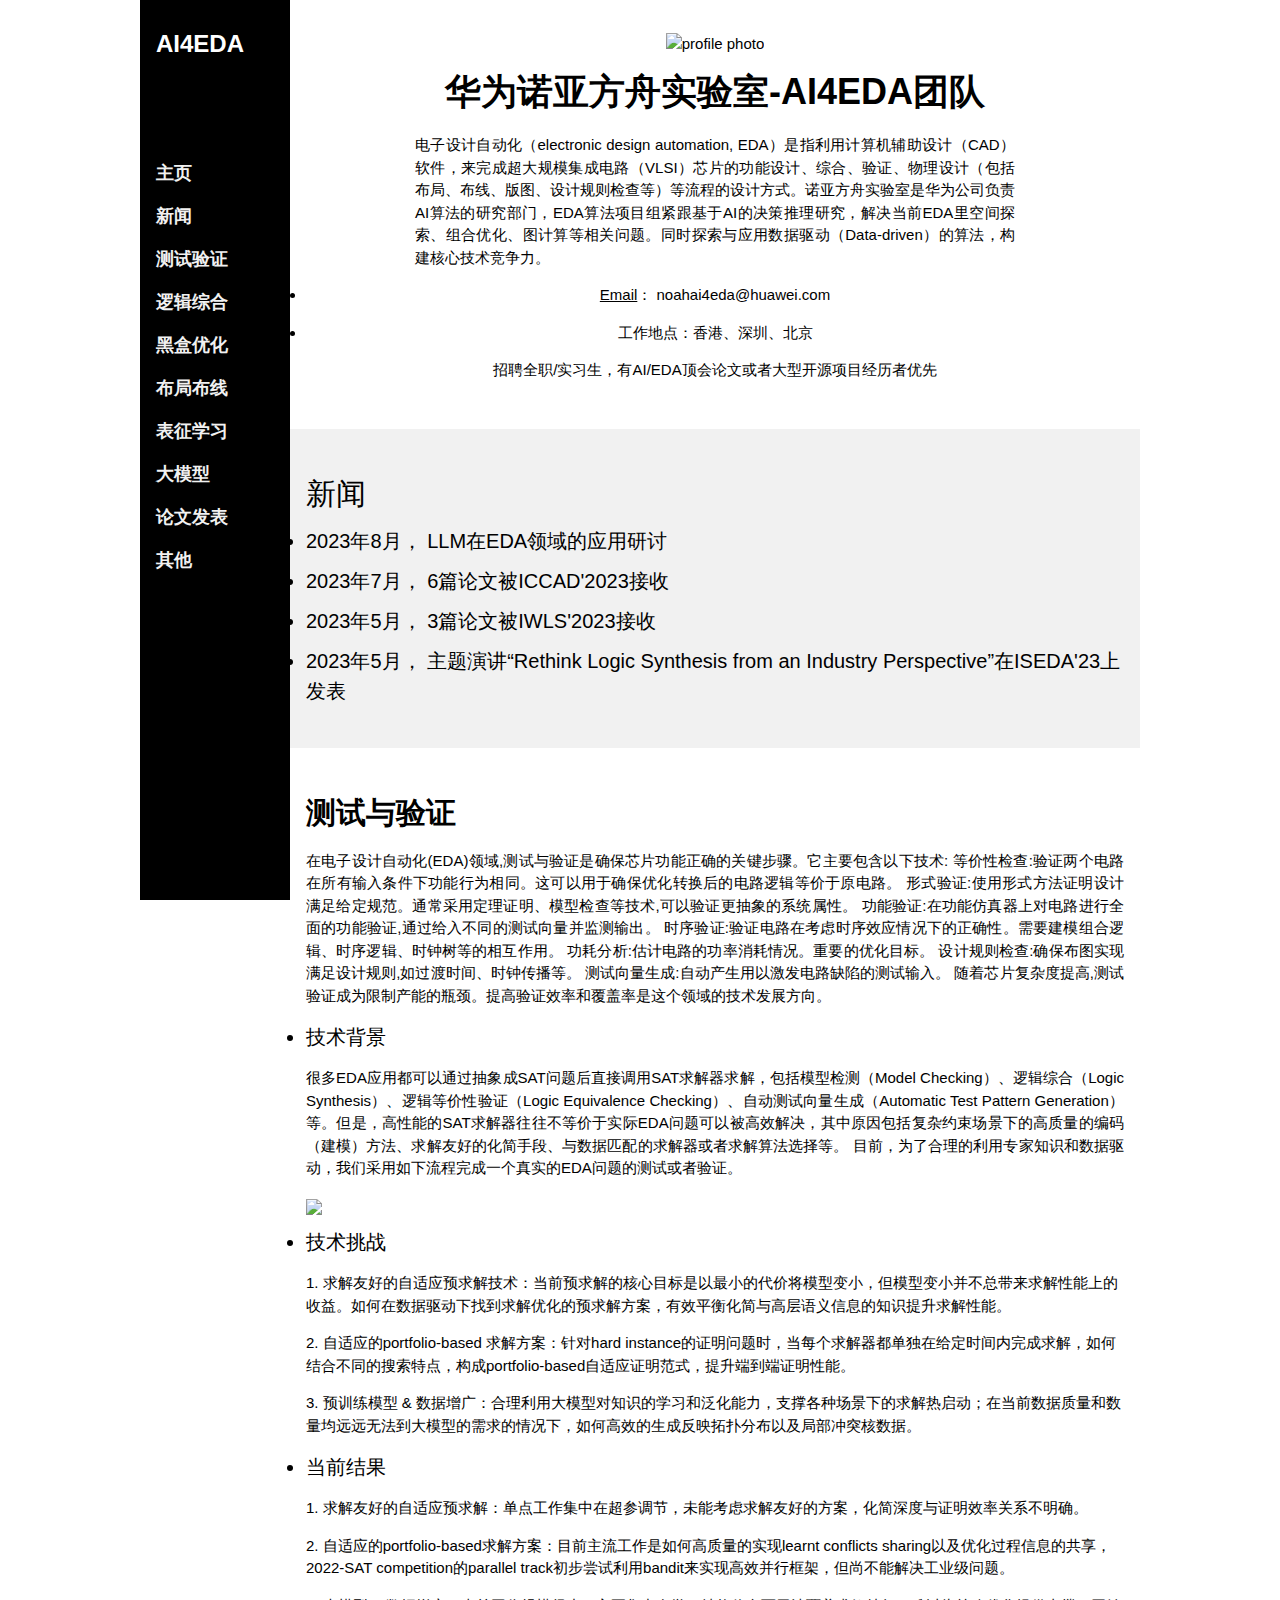
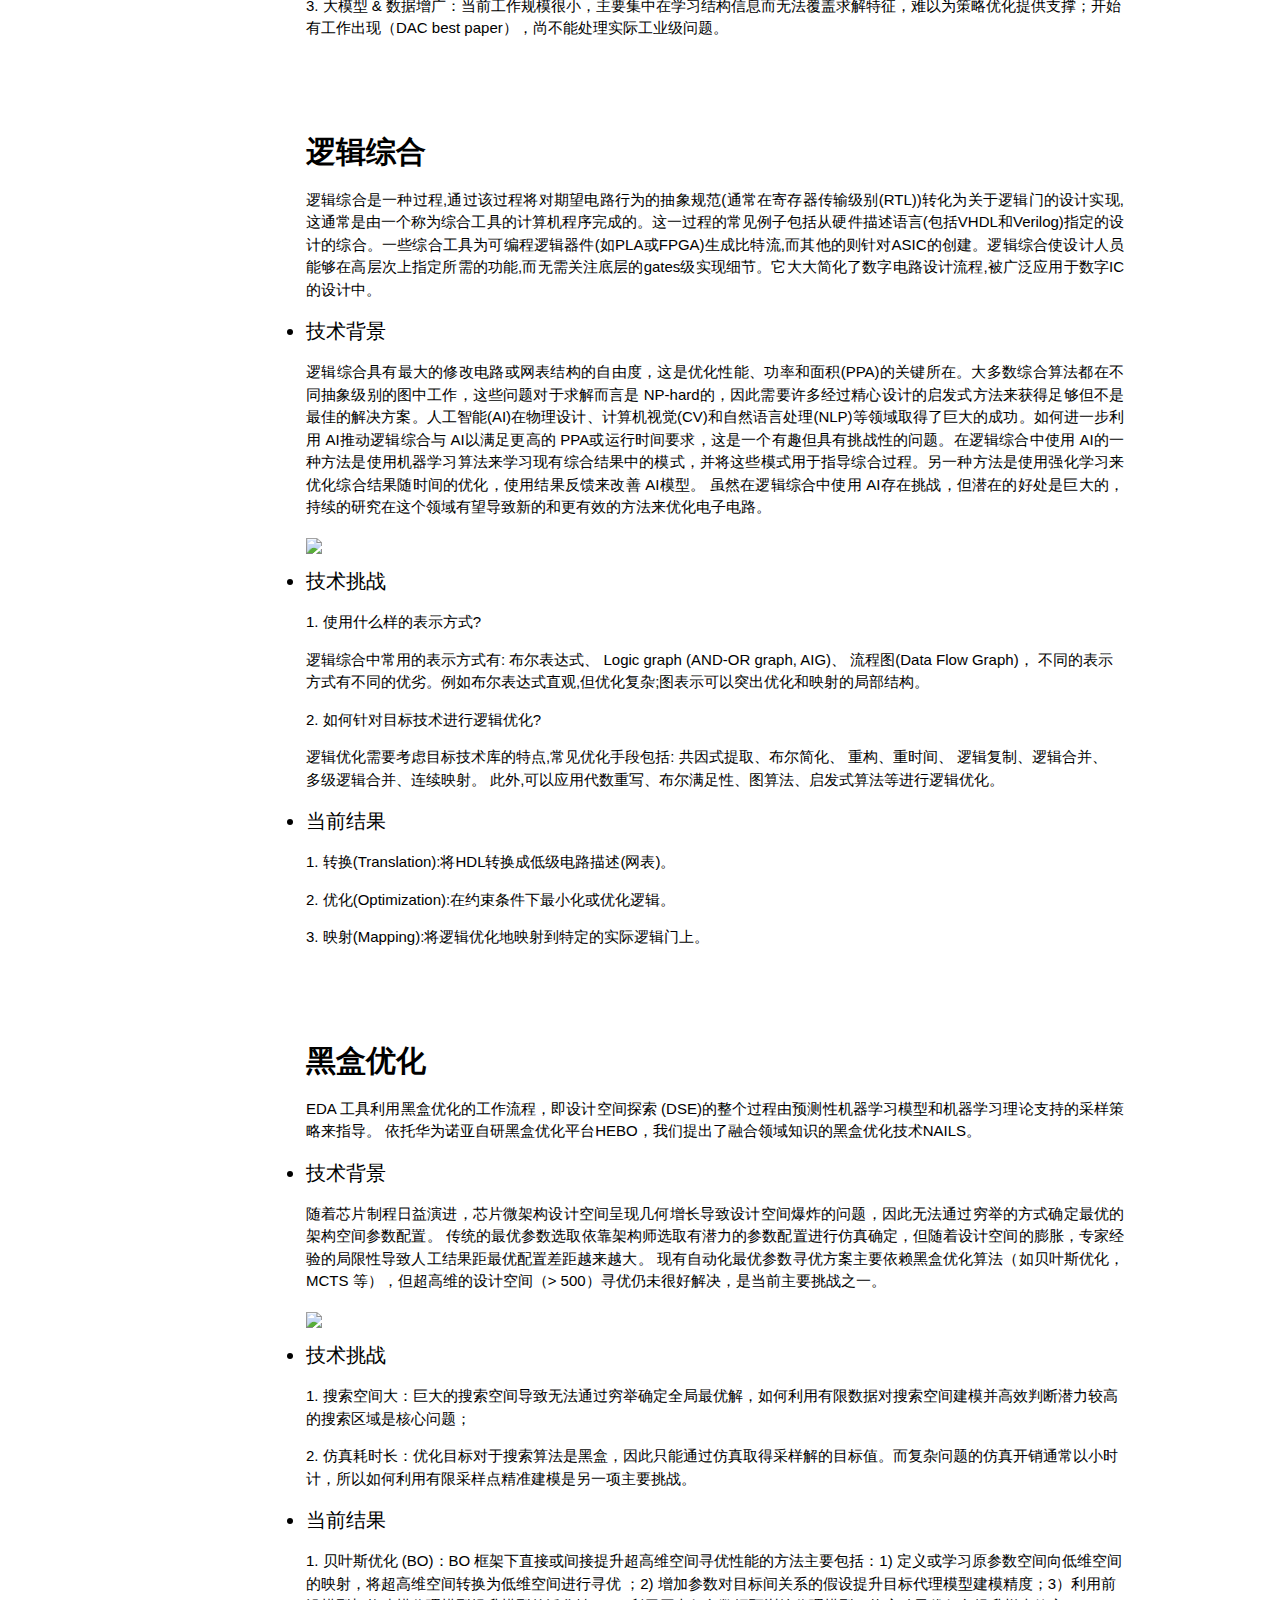
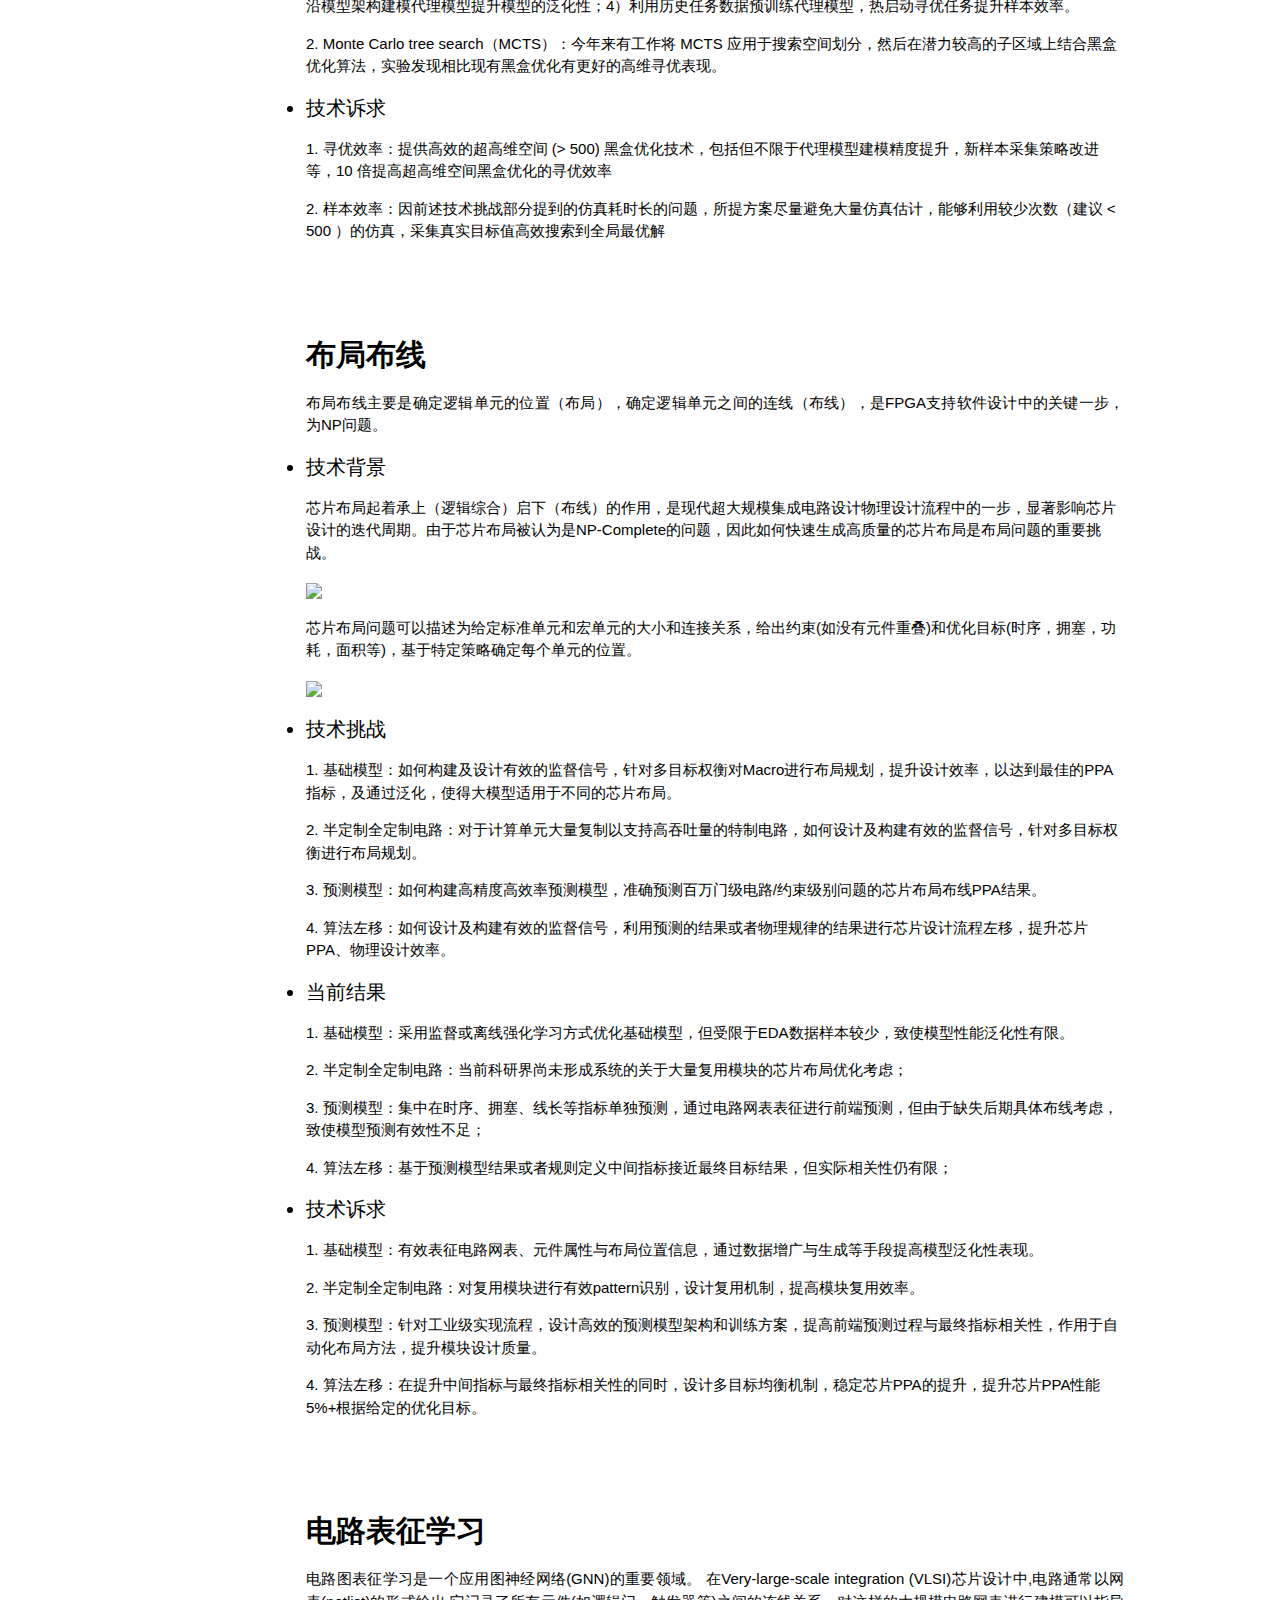
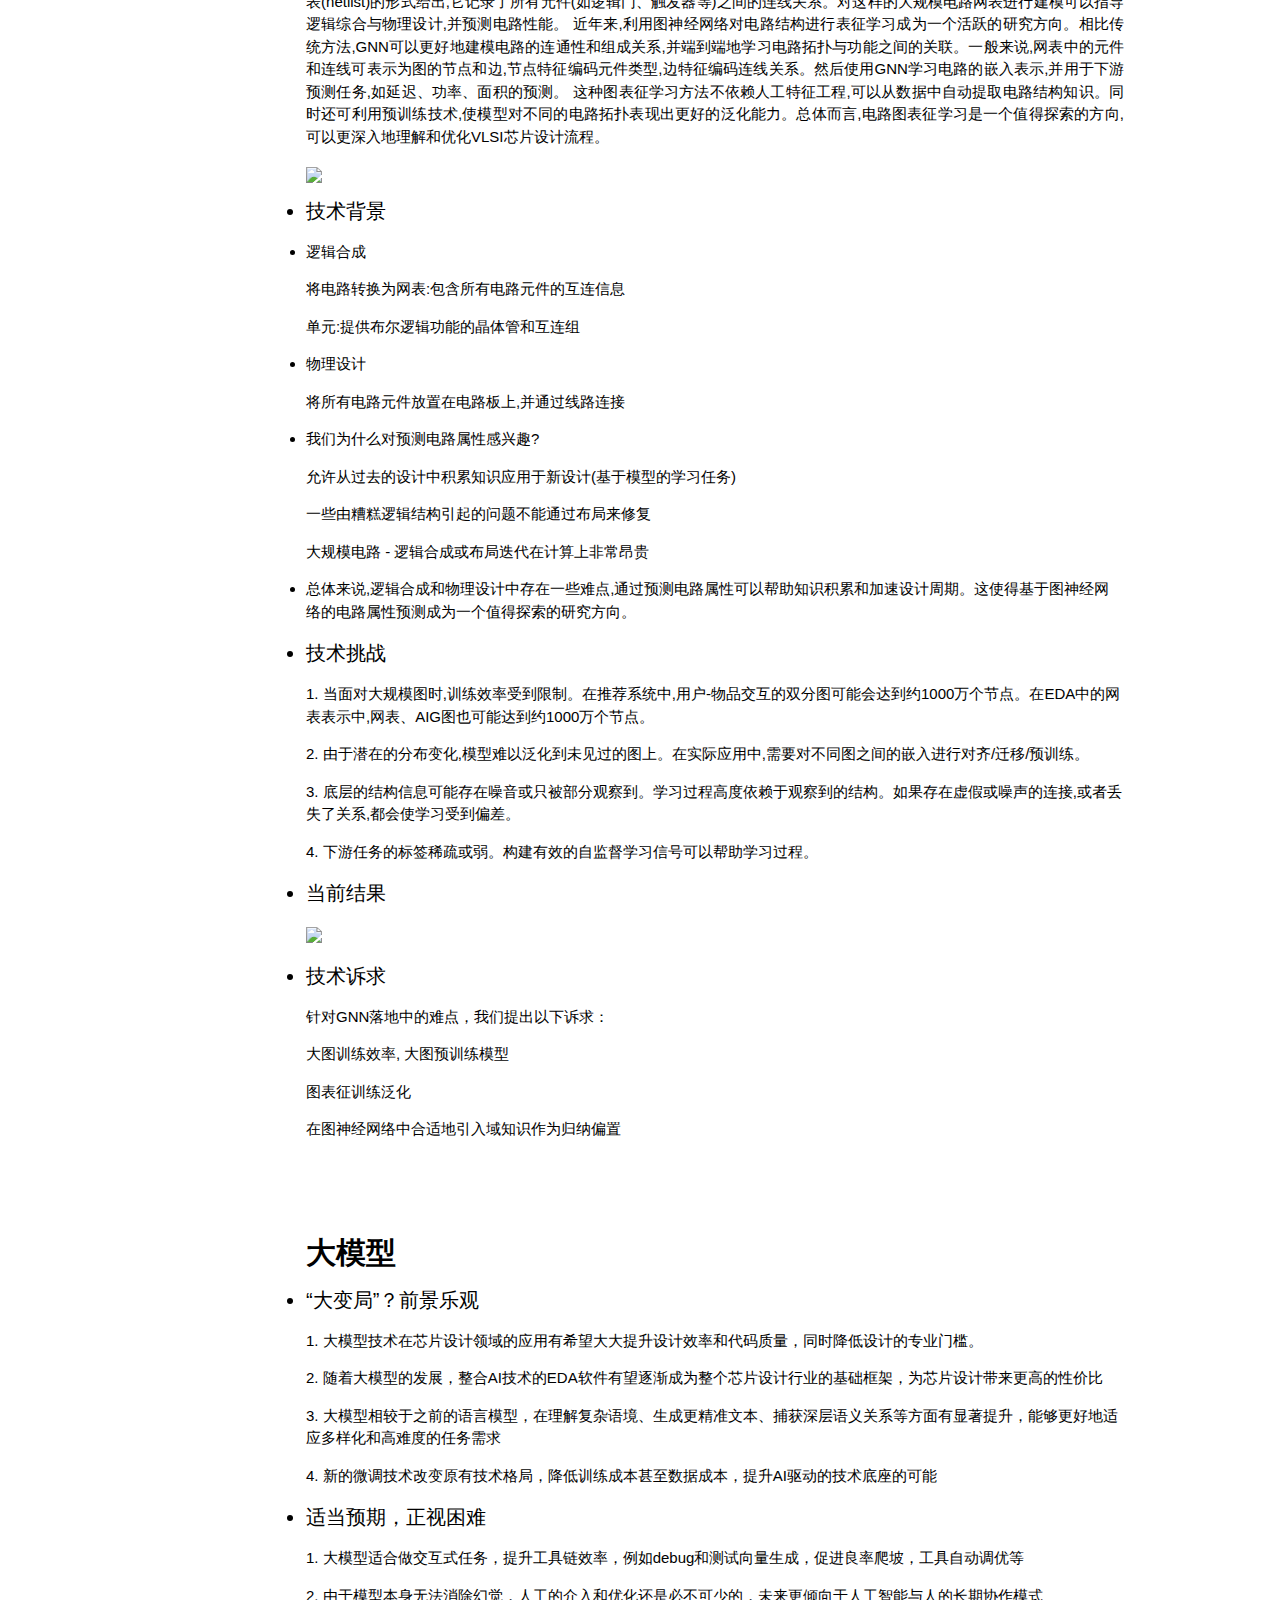
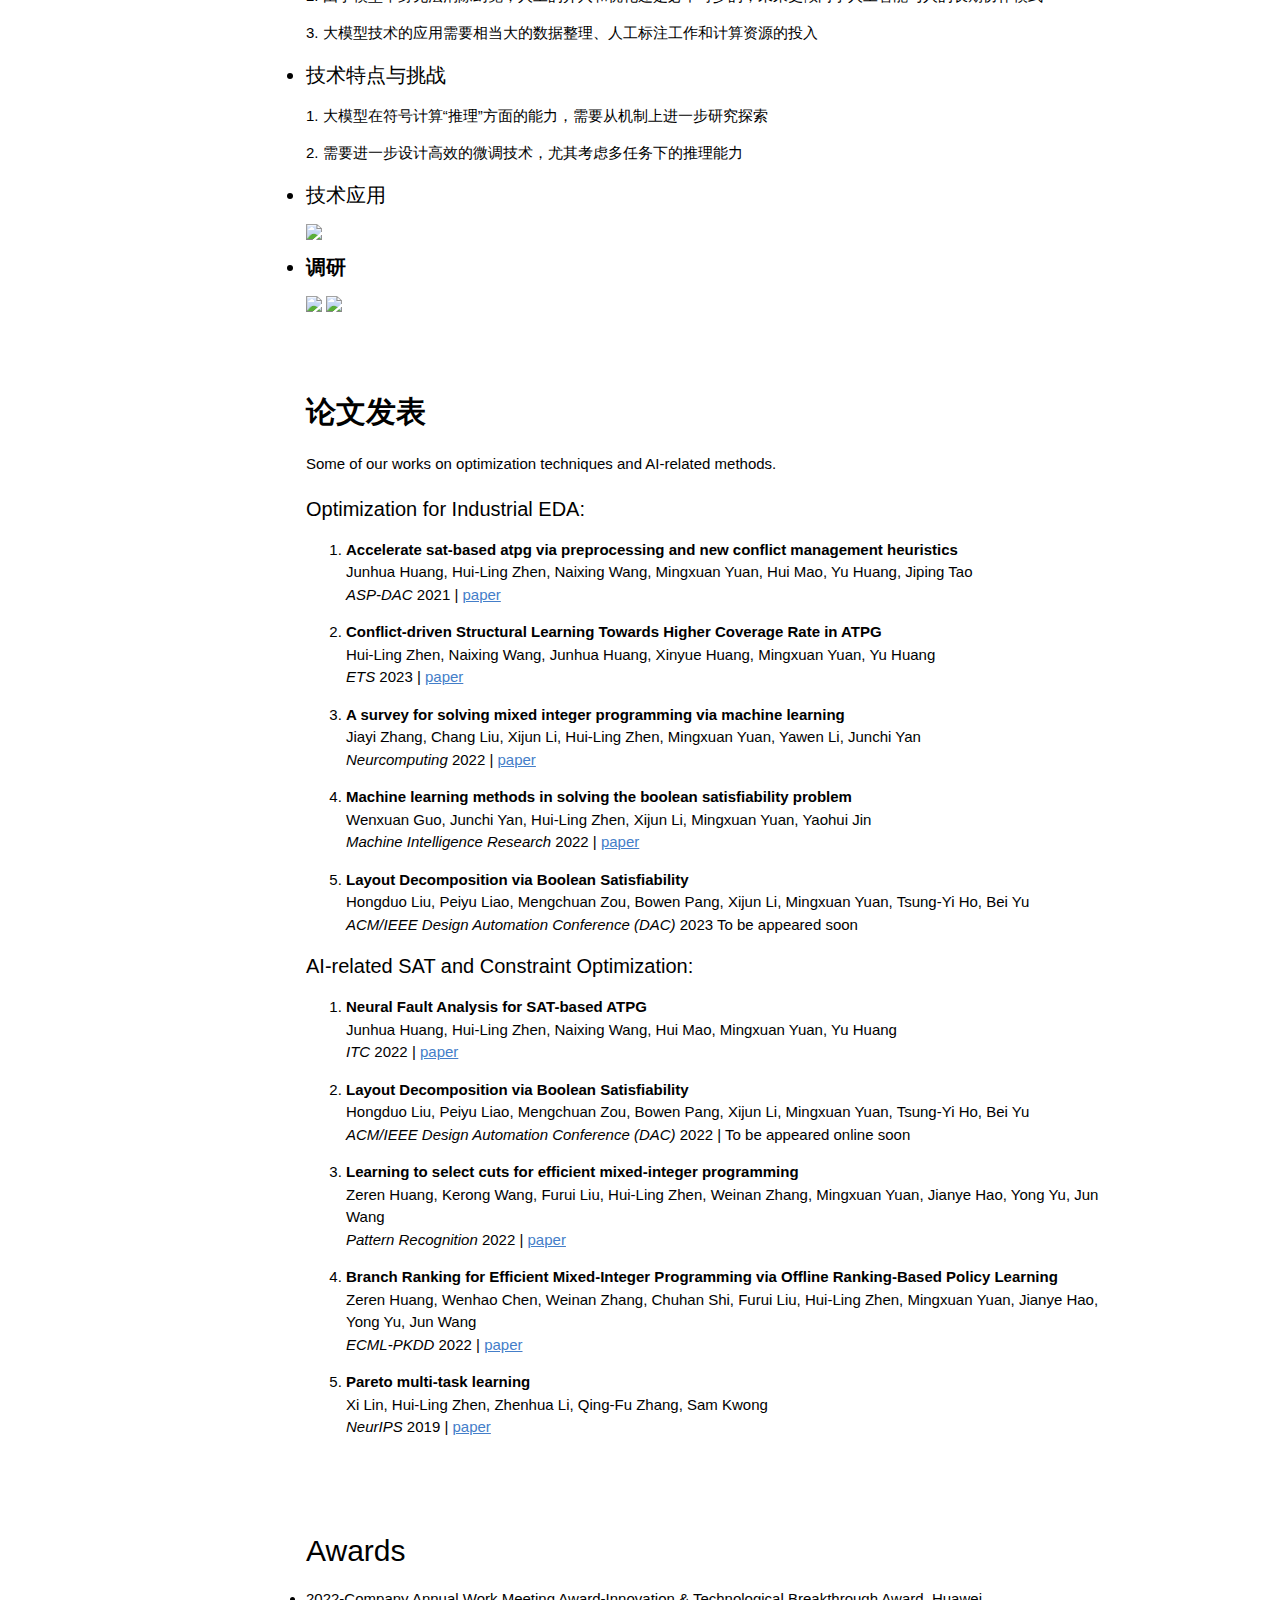
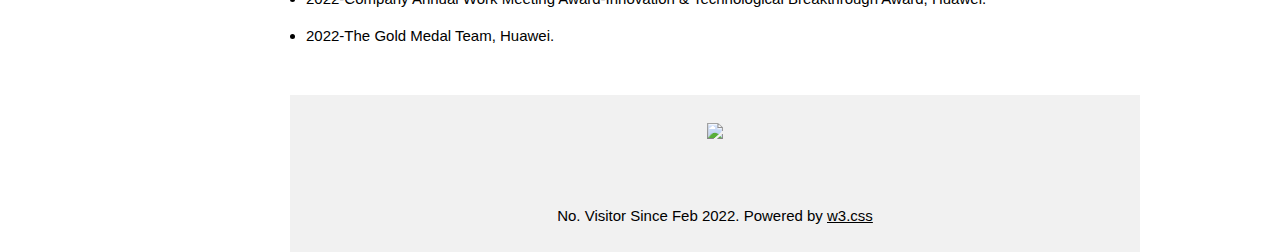
==== index.html @ 4913d15a "Add files via upload" ====
<!DOCTYPE html>
<html xmlns="http://www.w3.org/1999/xhtml" xml:lang="en">

<head>

  <title>AI4EDA</title>

  <meta charset="UTF-8">
  <meta name="viewport" content="width=device-width, initial-scale=1">
  <meta http-equiv="Content-Type" content="text/html; charset=UTF-8">
  <meta name="description" content="AI4Verification is a group in Huawei">
  <meta name="keywords" content="ai4verification">
  <meta name="author" content="Wenyi Xiao" />

  <link rel="stylesheet" href="w3.css">

  <style>
  .w3-sidebar a {font-family: "Roboto", sans-serif}
  body,h1,h2,h3,h4,h5,h6,.w3-wide {font-family: "Montserrat", sans-serif;}
  </style>

  <link rel="icon" type="image/png" href="images/icons.png">
  <!--
  <script src="jquery.min.js"></script>
  <script>
  $(document).ready(function(){
    // Add smooth scrolling to all links
    $("a").on('click', function(event) {
      // Make sure this.hash has a value before overriding default behavior
      if (this.hash !== "") {
        // Prevent default anchor click behavior
        event.preventDefault();
        // Store hash
        var hash = this.hash;
        // Using jQuery's animate() method to add smooth page scroll
        // The optional number (800) specifies the number of milliseconds it takes to scroll to the specified area
        $('html, body').animate({
          scrollTop: $(hash).offset().top
        }, 800, function(){
          // Add hash (#) to URL when done scrolling (default click behavior)
          window.location.hash = hash;
        });
      } // End if
    });
  });
  </script>
  //-->

</head>


<body class="w3-content" style="max-width:1000px">

<!-- Sidebar/menu -->
<nav class="w3-sidebar w3-bar-block w3-black w3-collapse w3-top w3-right" style="z-index:3;width:150px" id="mySidebar">
  <div class="w3-container w3-display-container w3-padding-16">
    <h3><b>AI4EDA</b></h3>
  </div>
  <div class="w3-padding-64 w3-text-light-grey w3-large" style="font-weight:bold">
    <a href="#home" class="w3-bar-item w3-button">主页</a>
    <a href="#news" class="w3-bar-item w3-button">新闻</a>
    <a href="#TV" class="w3-bar-item w3-button">测试验证</a>
    <a href="#LS" class="w3-bar-item w3-button">逻辑综合</a>
    <a href="#BBO" class="w3-bar-item w3-button">黑盒优化</a>
    <a href="#PR" class="w3-bar-item w3-button">布局布线</a>
    <a href="#General" class="w3-bar-item w3-button">表征学习</a>
	<a href="#llm" class="w3-bar-item w3-button">大模型</a>
    <a href="#publication" class="w3-bar-item w3-button">论文发表</a>
	<a href="#picture" class="w3-bar-item w3-button">其他</a>
  </div>
</nav>

<!-- Top menu on small screens -->
<header class="w3-bar w3-top w3-hide-large w3-black w3-xlarge">
  <div class="w3-bar-item w3-padding-24">AI4EDA Group</div>
  <a href="javascript:void(0)" class="w3-bar-item w3-button w3-padding-24 w3-right"  style="font-stretch: extra-expanded;" onclick="w3_open()"><b>≡</b></a>
  <!-- </div> -->
</header>

<!-- Overlay effect when opening sidebar on small screens -->
<div class="w3-overlay w3-hide-large" onclick="w3_close()" style="cursor:pointer" title="close side menu" id="myOverlay"></div>

<!-- !PAGE CONTENT! -->
<div class="w3-main" style="margin-left:150px">

  <!-- Push down content on small screens -->
  <div class="w3-hide-large" style="margin-top:83px"></div>

<!-- The Home Section -->
    <div class="w3-container w3-center w3-padding-32" id="home">
      <img style="width: 100%;max-width: 520px" alt="profile photo" src="images/logo_picture.jpeg">
      <h1><strong>华为诺亚方舟实验室-AI4EDA团队</strong></h1>
	  
        <p class="w3-justify" style="width:100%;border:0px;border-spacing:0px;border-collapse:separate;margin-right:auto;margin-left:auto;max-width:600px">
          电子设计自动化（electronic design automation, EDA）是指利用计算机辅助设计（CAD）软件，来完成超大规模集成电路（VLSI）芯片的功能设计、综合、验证、物理设计（包括布局、布线、版图、设计规则检查等）等流程的设计方式。诺亚方舟实验室是华为公司负责AI算法的研究部门，EDA算法项目组紧跟基于AI的决策推理研究，解决当前EDA里空间探索、组合优化、图计算等相关问题。同时探索与应用数据驱动（Data-driven）的算法，构建核心技术竞争力。
        </p>
	    
		<p class="w3-justify" style="width:100%;border:0px;border-spacing:0px;border-collapse:separate;margin-right:auto;margin-left:auto;max-width:600px">      
        </p>
        
		<p class="w3-center">
		
         <P><li> <a href="mailto:noahai4eda@huawei.com">Email</a>： noahai4eda@huawei.com</li></p>
		 <P><li>工作地点：香港、深圳、北京</li></p>
		 招聘全职/实习生，有AI/EDA顶会论文或者大型开源项目经历者优先
        </p>
        </tbody></table>
  </div>


<!-- The News Section -->
  <div class="w3-container w3-light-grey w3-padding-32" id="news">
   <h2>新闻</h2>
   
   	<h4><li>2023年8月， LLM在EDA领域的应用研讨</li></h4>
	<h4><li>2023年7月， 6篇论文被ICCAD'2023接收</li></h4>
	<h4><li>2023年5月， 3篇论文被IWLS'2023接收</li></h4>
	<h4><li>2023年5月， 主题演讲“Rethink Logic Synthesis from an Industry Perspective”在ISEDA'23上发表</li></h4>
  </div>

<!-- </div> -->


<!-- The Test&Verification Section -->
  <div class="w3-container w3-padding-32" id="TV">
    <h2><strong>测试与验证</strong></h2>
    <p class="w3-justify">
	在电子设计自动化(EDA)领域,测试与验证是确保芯片功能正确的关键步骤。它主要包含以下技术: 等价性检查:验证两个电路在所有输入条件下功能行为相同。这可以用于确保优化转换后的电路逻辑等价于原电路。
	形式验证:使用形式方法证明设计满足给定规范。通常采用定理证明、模型检查等技术,可以验证更抽象的系统属性。
	功能验证:在功能仿真器上对电路进行全面的功能验证,通过给入不同的测试向量并监测输出。
	时序验证:验证电路在考虑时序效应情况下的正确性。需要建模组合逻辑、时序逻辑、时钟树等的相互作用。
	功耗分析:估计电路的功率消耗情况。重要的优化目标。
	设计规则检查:确保布图实现满足设计规则,如过渡时间、时钟传播等。
	测试向量生成:自动产生用以激发电路缺陷的测试输入。
	随着芯片复杂度提高,测试验证成为限制产能的瓶颈。提高验证效率和覆盖率是这个领域的技术发展方向。
    </p>

    <h4><li>技术背景</li></h4>
    <p class="w3-justify">
      很多EDA应用都可以通过抽象成SAT问题后直接调用SAT求解器求解，包括模型检测（Model Checking）、逻辑综合（Logic Synthesis）、逻辑等价性验证（Logic Equivalence Checking）、自动测试向量生成（Automatic Test Pattern Generation）等。但是，高性能的SAT求解器往往不等价于实际EDA问题可以被高效解决，其中原因包括复杂约束场景下的高质量的编码（建模）方法、求解友好的化简手段、与数据匹配的求解器或者求解算法选择等。
	  
	  目前，为了合理的利用专家知识和数据驱动，我们采用如下流程完成一个真实的EDA问题的测试或者验证。
    </p>
	<img style="width:96%;" src="images/tv_problem.png">
    
    <h4><li>技术挑战</li></h4>
    <p class="w3-justify">
    <p>1. 求解友好的自适应预求解技术：当前预求解的核心目标是以最小的代价将模型变小，但模型变小并不总带来求解性能上的收益。如何在数据驱动下找到求解优化的预求解方案，有效平衡化简与高层语义信息的知识提升求解性能。</p>
	<p>2. 自适应的portfolio-based 求解方案：针对hard instance的证明问题时，当每个求解器都单独在给定时间内完成求解，如何结合不同的搜索特点，构成portfolio-based自适应证明范式，提升端到端证明性能。</p>
	<p>3. 预训练模型 & 数据增广：合理利用大模型对知识的学习和泛化能力，支撑各种场景下的求解热启动；在当前数据质量和数量均远远无法到大模型的需求的情况下，如何高效的生成反映拓扑分布以及局部冲突核数据。</p>
    </p>

      
    <h4><li>当前结果</li></h4>
    <p class="w3-justify">
    <p>1. 求解友好的自适应预求解：单点工作集中在超参调节，未能考虑求解友好的方案，化简深度与证明效率关系不明确。</p>
	<p>2. 自适应的portfolio-based求解方案：目前主流工作是如何高质量的实现learnt conflicts sharing以及优化过程信息的共享，2022-SAT competition的parallel track初步尝试利用bandit来实现高效并行框架，但尚不能解决工业级问题。</p>
	<p>3. 大模型 & 数据增广：当前工作规模很小，主要集中在学习结构信息而无法覆盖求解特征，难以为策略优化提供支撑；开始有工作出现（DAC best paper），尚不能处理实际工业级问题。</p>
	</p>
  </div>	
<!-- </div> -->
	
	
<!-- The Logic Systhesis Section -->    
  <div class="w3-container w3-padding-32" id="LS">
	<h2><strong>逻辑综合</strong></h2>
    <p class="w3-justify">	逻辑综合是一种过程,通过该过程将对期望电路行为的抽象规范(通常在寄存器传输级别(RTL))转化为关于逻辑门的设计实现,这通常是由一个称为综合工具的计算机程序完成的。这一过程的常见例子包括从硬件描述语言(包括VHDL和Verilog)指定的设计的综合。一些综合工具为可编程逻辑器件(如PLA或FPGA)生成比特流,而其他的则针对ASIC的创建。逻辑综合使设计人员能够在高层次上指定所需的功能,而无需关注底层的gates级实现细节。它大大简化了数字电路设计流程,被广泛应用于数字IC的设计中。
    </p>

    <h4><li>技术背景</li></h4>
    <p class="w3-justify">
      逻辑综合具有最大的修改电路或网表结构的自由度，这是优化性能、功率和面积(PPA)的关键所在。大多数综合算法都在不同抽象级别的图中工作，这些问题对于求解而言是 NP-hard的，因此需要许多经过精心设计的启发式方法来获得足够但不是最佳的解决方案。人工智能(AI)在物理设计、计算机视觉(CV)和自然语言处理(NLP)等领域取得了巨大的成功。如何进一步利用 AI推动逻辑综合与 AI以满足更高的 PPA或运行时间要求，这是一个有趣但具有挑战性的问题。在逻辑综合中使用 AI的一种方法是使用机器学习算法来学习现有综合结果中的模式，并将这些模式用于指导综合过程。另一种方法是使用强化学习来优化综合结果随时间的优化，使用结果反馈来改善 AI模型。 虽然在逻辑综合中使用 AI存在挑战，但潜在的好处是巨大的，持续的研究在这个领域有望导致新的和更有效的方法来优化电子电路。
    </p>
	<img style="width:96%;" src="images/ls_problem.png">
    
    <h4><li>技术挑战</li></h4>
    <p class="w3-justify">
	<p>1. 使用什么样的表示方式?
	<p>逻辑综合中常用的表示方式有:
	布尔表达式、
	Logic graph (AND-OR graph, AIG)、
	流程图(Data Flow Graph)，
	不同的表示方式有不同的优劣。例如布尔表达式直观,但优化复杂;图表示可以突出优化和映射的局部结构。
	</p>
	</p>
	<p>
	2. 如何针对目标技术进行逻辑优化?
	<p>逻辑优化需要考虑目标技术库的特点,常见优化手段包括:
	共因式提取、布尔简化、
	重构、重时间、
	逻辑复制、逻辑合并、
	多级逻辑合并、连续映射。
	此外,可以应用代数重写、布尔满足性、图算法、启发式算法等进行逻辑优化。
	</p>
	</p>
    </p>

      
    <h4><li>当前结果</li></h4>
    <p class="w3-justify">
	<p>1. 转换(Translation):将HDL转换成低级电路描述(网表)。</p>
	<p>2. 优化(Optimization):在约束条件下最小化或优化逻辑。</p>
	<p>3. 映射(Mapping):将逻辑优化地映射到特定的实际逻辑门上。</p>
	</p>
  </div>
<!-- </div> -->

	
<!-- The BlackBox Optimization Section -->
  <div class="w3-container w3-padding-32" id="BBO">
 	<h2><strong>黑盒优化</strong></h2>
    <p class="w3-justify">	
	EDA 工具利用黑盒优化的工作流程，即设计空间探索 (DSE)的整个过程由预测性机器学习模型和机器学习理论支持的采样策略来指导。 依托华为诺亚自研黑盒优化平台HEBO，我们提出了融合领域知识的黑盒优化技术NAILS。
    </p>

    <h4><li>技术背景</li></h4>
    <p class="w3-justify">
      随着芯片制程日益演进，芯片微架构设计空间呈现几何增长导致设计空间爆炸的问题，因此无法通过穷举的方式确定最优的架构空间参数配置。 传统的最优参数选取依靠架构师选取有潜力的参数配置进行仿真确定，但随着设计空间的膨胀，专家经验的局限性导致人工结果距最优配置差距越来越大。 现有自动化最优参数寻优方案主要依赖黑盒优化算法（如贝叶斯优化，MCTS 等），但超高维的设计空间（> 500）寻优仍未很好解决，是当前主要挑战之一。

    </p>
	<img style="width:90%;" src="images/bbo_problem.png">
    
    <h4><li>技术挑战</li></h4>
    <p class="w3-justify">
	<p>1. 搜索空间大：巨大的搜索空间导致无法通过穷举确定全局最优解，如何利用有限数据对搜索空间建模并高效判断潜力较高的搜索区域是核心问题；</p>
	<p>2. 仿真耗时长：优化目标对于搜索算法是黑盒，因此只能通过仿真取得采样解的目标值。而复杂问题的仿真开销通常以小时计，所以如何利用有限采样点精准建模是另一项主要挑战。</p>

    </p>

      
    <h4><li>当前结果</li></h4>
    <p class="w3-justify">
	<p>1. 贝叶斯优化 (BO)：BO 框架下直接或间接提升超高维空间寻优性能的方法主要包括：1) 定义或学习原参数空间向低维空间的映射，将超高维空间转换为低维空间进行寻优 ；2) 增加参数对目标间关系的假设提升目标代理模型建模精度；3）利用前沿模型架构建模代理模型提升模型的泛化性；4）利用历史任务数据预训练代理模型，热启动寻优任务提升样本效率。</p>
	<p>2. Monte Carlo tree search（MCTS）：今年来有工作将 MCTS 应用于搜索空间划分，然后在潜力较高的子区域上结合黑盒优化算法，实验发现相比现有黑盒优化有更好的高维寻优表现。</p>

	</p>
	
	<h4><li>技术诉求</li></h4>
    <p class="w3-justify">
	<p>1. 寻优效率：提供高效的超高维空间 (> 500) 黑盒优化技术，包括但不限于代理模型建模精度提升，新样本采集策略改进等，10 倍提高超高维空间黑盒优化的寻优效率</p>
	<p>2. 样本效率：因前述技术挑战部分提到的仿真耗时长的问题，所提方案尽量避免大量仿真估计，能够利用较少次数（建议 < 500 ）的仿真，采集真实目标值高效搜索到全局最优解</p>
	</p>
  </div>
  <!-- </div> -->


<!-- The Placement and Routing Section -->
  <div class="w3-container w3-padding-32" id="PR">
 	<h2><strong>布局布线</strong></h2>
    <p class="w3-justify">	
	布局布线主要是确定逻辑单元的位置（布局），确定逻辑单元之间的连线（布线），是FPGA支持软件设计中的关键一步，为NP问题。
    </p>

    <h4><li>技术背景</li></h4>
    <p class="w3-justify">
     <p> 芯片布局起着承上（逻辑综合）启下（布线）的作用，是现代超大规模集成电路设计物理设计流程中的一步，显著影响芯片设计的迭代周期。由于芯片布局被认为是NP-Complete的问题，因此如何快速生成高质量的芯片布局是布局问题的重要挑战。</p>
	<img style="width:70%;" src="images/pr1_problem.png">	  
	<p>芯片布局问题可以描述为给定标准单元和宏单元的大小和连接关系，给出约束(如没有元件重叠)和优化目标(时序，拥塞，功耗，面积等)，基于特定策略确定每个单元的位置。</p>
	<img style="width:96%;" src="images/pr2_problem.png">
    </p>
	
    
    <h4><li>技术挑战</li></h4>
    <p class="w3-justify">
	<p>1. 基础模型：如何构建及设计有效的监督信号，针对多目标权衡对Macro进行布局规划，提升设计效率，以达到最佳的PPA指标，及通过泛化，使得大模型适用于不同的芯片布局。</p>
	<p>2. 半定制全定制电路：对于计算单元大量复制以支持高吞吐量的特制电路，如何设计及构建有效的监督信号，针对多目标权衡进行布局规划。</p>
	<p>3. 预测模型：如何构建高精度高效率预测模型，准确预测百万门级电路/约束级别问题的芯片布局布线PPA结果。</p>
	<p>4. 算法左移：如何设计及构建有效的监督信号，利用预测的结果或者物理规律的结果进行芯片设计流程左移，提升芯片PPA、物理设计效率。</p>
    </p>

      
    <h4><li>当前结果</li></h4>
    <p class="w3-justify">
	<p>1. 基础模型：采用监督或离线强化学习方式优化基础模型，但受限于EDA数据样本较少，致使模型性能泛化性有限。</p>
	<p>2. 半定制全定制电路：当前科研界尚未形成系统的关于大量复用模块的芯片布局优化考虑；</p>
	<p>3. 预测模型：集中在时序、拥塞、线长等指标单独预测，通过电路网表表征进行前端预测，但由于缺失后期具体布线考虑，致使模型预测有效性不足；</p>
	<p>4. 算法左移：基于预测模型结果或者规则定义中间指标接近最终目标结果，但实际相关性仍有限；</p>
	</p>
	
	<h4><li>技术诉求</li></h4>
    <p class="w3-justify">
	<p>1. 基础模型：有效表征电路网表、元件属性与布局位置信息，通过数据增广与生成等手段提高模型泛化性表现。</p>
	<p>2. 半定制全定制电路：对复用模块进行有效pattern识别，设计复用机制，提高模块复用效率。</p>
	<p>3. 预测模型：针对工业级实现流程，设计高效的预测模型架构和训练方案，提高前端预测过程与最终指标相关性，作用于自动化布局方法，提升模块设计质量。</p>
	<p>4. 算法左移：在提升中间指标与最终指标相关性的同时，设计多目标均衡机制，稳定芯片PPA的提升，提升芯片PPA性能5%+根据给定的优化目标。</p>
	</p>
  </div>
  <!-- </div> -->
  
  
<!-- The General Circuit Representation Learning Section -->
  <div class="w3-container w3-padding-32" id="General">
 	<h2><strong>电路表征学习</strong></h2>
    <p class="w3-justify">	
	电路图表征学习是一个应用图神经网络(GNN)的重要领域。 在Very-large-scale integration (VLSI)芯片设计中,电路通常以网表(netlist)的形式给出,它记录了所有元件(如逻辑门、触发器等)之间的连线关系。对这样的大规模电路网表进行建模可以指导逻辑综合与物理设计,并预测电路性能。 近年来,利用图神经网络对电路结构进行表征学习成为一个活跃的研究方向。相比传统方法,GNN可以更好地建模电路的连通性和组成关系,并端到端地学习电路拓扑与功能之间的关联。一般来说,网表中的元件和连线可表示为图的节点和边,节点特征编码元件类型,边特征编码连线关系。然后使用GNN学习电路的嵌入表示,并用于下游预测任务,如延迟、功率、面积的预测。 这种图表征学习方法不依赖人工特征工程,可以从数据中自动提取电路结构知识。同时还可利用预训练技术,使模型对不同的电路拓扑表现出更好的泛化能力。总体而言,电路图表征学习是一个值得探索的方向,可以更深入地理解和优化VLSI芯片设计流程。
    </p>
	<img style="width:96%;" src="images/gnn_problem.png">
	
    <h4><li>技术背景</li></h4>
    <p class="w3-justify">
	<p><li>逻辑合成</p>
	<p>将电路转换为网表:包含所有电路元件的互连信息</p>
	<p>单元:提供布尔逻辑功能的晶体管和互连组</p>

	<p><li>物理设计</li></p>
	<p>将所有电路元件放置在电路板上,并通过线路连接</p>

	
	<p><li>我们为什么对预测电路属性感兴趣?</li></p>

	<p>允许从过去的设计中积累知识应用于新设计(基于模型的学习任务)</p>
	<p>一些由糟糕逻辑结构引起的问题不能通过布局来修复</p>
	<p>大规模电路 - 逻辑合成或布局迭代在计算上非常昂贵</p>
	<p><li>总体来说,逻辑合成和物理设计中存在一些难点,通过预测电路属性可以帮助知识积累和加速设计周期。这使得基于图神经网络的电路属性预测成为一个值得探索的研究方向。</li></p>

    </p>
	
    
    <h4><li>技术挑战</li></h4>
    <p class="w3-justify">
	<p>1. 当面对大规模图时,训练效率受到限制。在推荐系统中,用户-物品交互的双分图可能会达到约1000万个节点。在EDA中的网表表示中,网表、AIG图也可能达到约1000万个节点。</p>
	<p>2. 由于潜在的分布变化,模型难以泛化到未见过的图上。在实际应用中,需要对不同图之间的嵌入进行对齐/迁移/预训练。</p>
	<p>3. 底层的结构信息可能存在噪音或只被部分观察到。学习过程高度依赖于观察到的结构。如果存在虚假或噪声的连接,或者丢失了关系,都会使学习受到偏差。</p>
	<p>4. 下游任务的标签稀疏或弱。构建有效的自监督学习信号可以帮助学习过程。</p>
    </p>

      
    <h4><li>当前结果</li></h4>
    <p class="w3-justify">
<img style="width:96%;" src="images/gnn_problem3.png">
	</p>
	
	<h4><li>技术诉求</li></h4>
    <p class="w3-justify">
	针对GNN落地中的难点，我们提出以下诉求：
	<p>大图训练效率, 大图预训练模型</p>
	<p>图表征训练泛化</p>
	<p>在图神经网络中合适地引入域知识作为归纳偏置</p>
	</p>
  </div>
  <!-- </div> -->  
  

<!-- The Large Language Model Section -->
  <div class="w3-container w3-padding-32" id="llm">
 	<h2><strong>大模型</strong></h2>

    <h4><li>“大变局”？前景乐观</li></h4>
    <p class="w3-justify">
      <p>1. 大模型技术在芯片设计领域的应用有希望大大提升设计效率和代码质量，同时降低设计的专业门槛。</p>
	  <p>2. 随着大模型的发展，整合AI技术的EDA软件有望逐渐成为整个芯片设计行业的基础框架，为芯片设计带来更高的性价比</p>
	  <p>3. 大模型相较于之前的语言模型，在理解复杂语境、生成更精准文本、捕获深层语义关系等方面有显著提升，能够更好地适应多样化和高难度的任务需求</p>
	  <p>4. 新的微调技术改变原有技术格局，降低训练成本甚至数据成本，提升AI驱动的技术底座的可能</p>
    </p>

      
    <h4><li>适当预期，正视困难</li></h4>
    <p class="w3-justify">
	<p>1. 大模型适合做交互式任务，提升工具链效率，例如debug和测试向量生成，促进良率爬坡，工具自动调优等</p>
	<p>2. 由于模型本身无法消除幻觉，人工的介入和优化还是必不可少的，未来更倾向于人工智能与人的长期协作模式</p>
	<p>3. 大模型技术的应用需要相当大的数据整理、人工标注工作和计算资源的投入</p>
	</p>
	
	<h4><li>技术特点与挑战</li></h4>
    <p class="w3-justify">
	<p>1. 大模型在符号计算“推理”方面的能力，需要从机制上进一步研究探索</p>
	<p>2. 需要进一步设计高效的微调技术，尤其考虑多任务下的推理能力</p>
	</p>
	
	<h4><li>技术应用</li></h4>
	<img style="width:96%;" src="images/llm_problem.png">
	
	<h4><li><strong>调研</strong></li></h4>
	<img style="width:96%;" src="images/llm_survey1.png">
	<img style="width:96%;" src="images/llm_survey2.png">
  </div>
  <!-- </div> -->  

  
 <!-- The Publications Section -->
  <div class="w3-container w3-padding-32" id="publication">
    <h2><strong>论文发表</strong></h2>
      <p class="w3-left-align" style="line-height:200%">
	Some of our works on optimization techniques and AI-related methods.
      </p>
    <h4> Optimization for Industrial EDA:</h4>

    <ol>

      <p>
      <li><strong>Accelerate sat-based atpg via preprocessing and new conflict management heuristics </strong>
      <br> Junhua Huang, Hui-Ling Zhen, Naixing Wang, Mingxuan Yuan, Hui Mao, Yu Huang, Jiping Tao <br>
      <em>ASP-DAC</em> 2021 | <a style="color: #447ec9" href="https://ieeexplore.ieee.org/stamp/stamp.jsp?arnumber=9712573">paper</a> </p>

      <p>
      <li><strong>Conflict-driven Structural Learning Towards Higher Coverage Rate in ATPG</strong>
      <br> Hui-Ling Zhen, Naixing Wang, Junhua Huang, Xinyue Huang, Mingxuan Yuan, Yu Huang <br>
      <em>ETS</em> 2023 | <a style="color: #447ec9" href="https://arxiv.org/pdf/2303.02290.pdf">paper</a> </p>

      <p>
      <li><strong>A survey for solving mixed integer programming via machine learning</strong>
      <br> Jiayi Zhang, Chang Liu, Xijun Li, Hui-Ling Zhen, Mingxuan Yuan, Yawen Li, Junchi Yan <br>
      <em>Neurcomputing</em> 2022 | <a style="color: #447ec9" href="https://www.sciencedirect.com/science/article/pii/S0925231222014035">paper</a> </p>

      <p>
      <li><strong>Machine learning methods in solving the boolean satisfiability problem</strong>
      <br> Wenxuan Guo, Junchi Yan, Hui-Ling Zhen, Xijun Li, Mingxuan Yuan, Yaohui Jin <br>
      <em>Machine Intelligence Research</em> 2022 | <a style="color: #447ec9" href="https://arxiv.org/pdf/2203.04755.pdf">paper</a> </p>
      
      <p>
      <li><strong>Layout Decomposition via Boolean Satisfiability</strong>
      <br> Hongduo Liu, Peiyu Liao, Mengchuan Zou, Bowen Pang, Xijun Li, Mingxuan Yuan, Tsung-Yi Ho, Bei Yu <br>
      <em>ACM/IEEE Design Automation Conference (DAC)</em> 2023 To be appeared soon </p>

      </ol>

      <h4> AI-related SAT and Constraint Optimization:</h4>

      <ol>

      <p>
      <li><strong>Neural Fault Analysis for SAT-based ATPG</strong>
      <br> Junhua Huang, Hui-Ling Zhen, Naixing Wang, Hui Mao, Mingxuan Yuan, Yu Huang <br>
      <em>ITC</em> 2022 | <a style="color: #447ec9" href="https://ieeexplore.ieee.org/stamp/stamp.jsp?arnumber=9983862">paper</a> </p>

      <p>
      <li><strong>Layout Decomposition via Boolean Satisfiability</strong>
      <br> Hongduo Liu, Peiyu Liao, Mengchuan Zou, Bowen Pang, Xijun Li, Mingxuan Yuan, Tsung-Yi Ho, Bei Yu <br>
      <em> ACM/IEEE Design Automation Conference (DAC)</em> 2022 | To be appeared online soon </p>

      <p>
      <li><strong>Learning to select cuts for efficient mixed-integer programming</strong>
      <br> Zeren Huang, Kerong Wang, Furui Liu, Hui-Ling Zhen, Weinan Zhang, Mingxuan Yuan, Jianye Hao, Yong Yu, Jun Wang <br>
      <em>Pattern Recognition</em> 2022 | <a style="color: #447ec9" href="https://www.sciencedirect.com/science/article/pii/S0031320321005331">paper</a> </p>

      <p>
      <li><strong>Branch Ranking for Efficient Mixed-Integer Programming via Offline Ranking-Based Policy Learning</strong>
      <br> Zeren Huang, Wenhao Chen, Weinan Zhang, Chuhan Shi, Furui Liu, Hui-Ling Zhen, Mingxuan Yuan, Jianye Hao, Yong Yu, Jun Wang <br>
      <em>ECML-PKDD</em> 2022 | <a style="color: #447ec9" href="https://2022.ecmlpkdd.org/wp-content/uploads/2022/09/sub_543.pdf">paper</a> </p>

      <p>
      <li><strong>Pareto multi-task learning</strong>
      <br> Xi Lin, Hui-Ling Zhen, Zhenhua Li, Qing-Fu Zhang, Sam Kwong <br>
      <em>NeurIPS</em> 2019 | <a style="color: #447ec9" href="https://proceedings.neurips.cc/paper/2019/file/685bfde03eb646c27ed565881917c71c-Paper.pdf">paper</a> </p>

      </ol>

    </p>
  </div>


  <!-- The Awards Section -->
  <div class="w3-container w3-padding-32" id="award">
    <h2>Awards</h2>
    <p><li> 2022-Company Annual Work Meeting Award-Innovation & Technological Breakthrough Award, Huawei. </a></p>
    <p><li> 2022-The Gold Medal Team, Huawei. </a></p>               
   
  </div>  

  <div class="w3-light-grey w3-center w3-padding-24">

	<img style="width:96%;" src="images/group_picture.jpeg">
 <!-- The Other Section -->
  <div class="w3-container w3-light-grey w3-padding-32" id="picture">

  </div>

<!-- </div> -->  

  <!-- Default Statcounter code for Yunhe Wang's Homepage
  https://www.wangyunhe.site -->
  No.
  <script type="text/javascript">
  var sc_project=12347113; 
  var sc_invisible=0; 
  var sc_security="21aca5d1"; 
  var sc_https=1; 
  var scJsHost = "https://";
  document.write("<sc"+"ript type='text/javascript' src='" + scJsHost+
  "statcounter.com/counter/counter.js'></"+"script>");
  </script> Visitor Since Feb 2022. Powered by <a href="https://www.w3schools.com/w3css/default.asp" title="W3.CSS" target="_blank" class="w3-hover-opacity">w3.css</a>
  <noscript>
    <div class="statcounter"><a title="Web Analytics Made Easy -
  StatCounter" href="https://statcounter.com/" target="_blank"><img
  class="statcounter" src="https://c.statcounter.com/12347113/0/21aca5d1/0/"
  alt="Web Analytics Made Easy - StatCounter"></a></div>
  </noscript>
  <!-- End of Statcounter Code -->

  </div>

  <!-- End page content -->
</div>

<script>
// Accordion 
function myAccFunc() {
  var x = document.getElementById("demoAcc");
  if (x.className.indexOf("w3-show") == -1) {
    x.className += " w3-show";
  } else {
    x.className = x.className.replace(" w3-show", "");
  }
}

// Click on the "Jeans" link on page load to open the accordion for demo purposes
document.getElementById("myBtn").click();


// Open and close sidebar
function w3_open() {
  document.getElementById("mySidebar").style.display = "block";
  document.getElementById("myOverlay").style.display = "block";
}
 
function w3_close() {
  document.getElementById("mySidebar").style.display = "none";
  document.getElementById("myOverlay").style.display = "none";
}
</script>

</body>
</html>
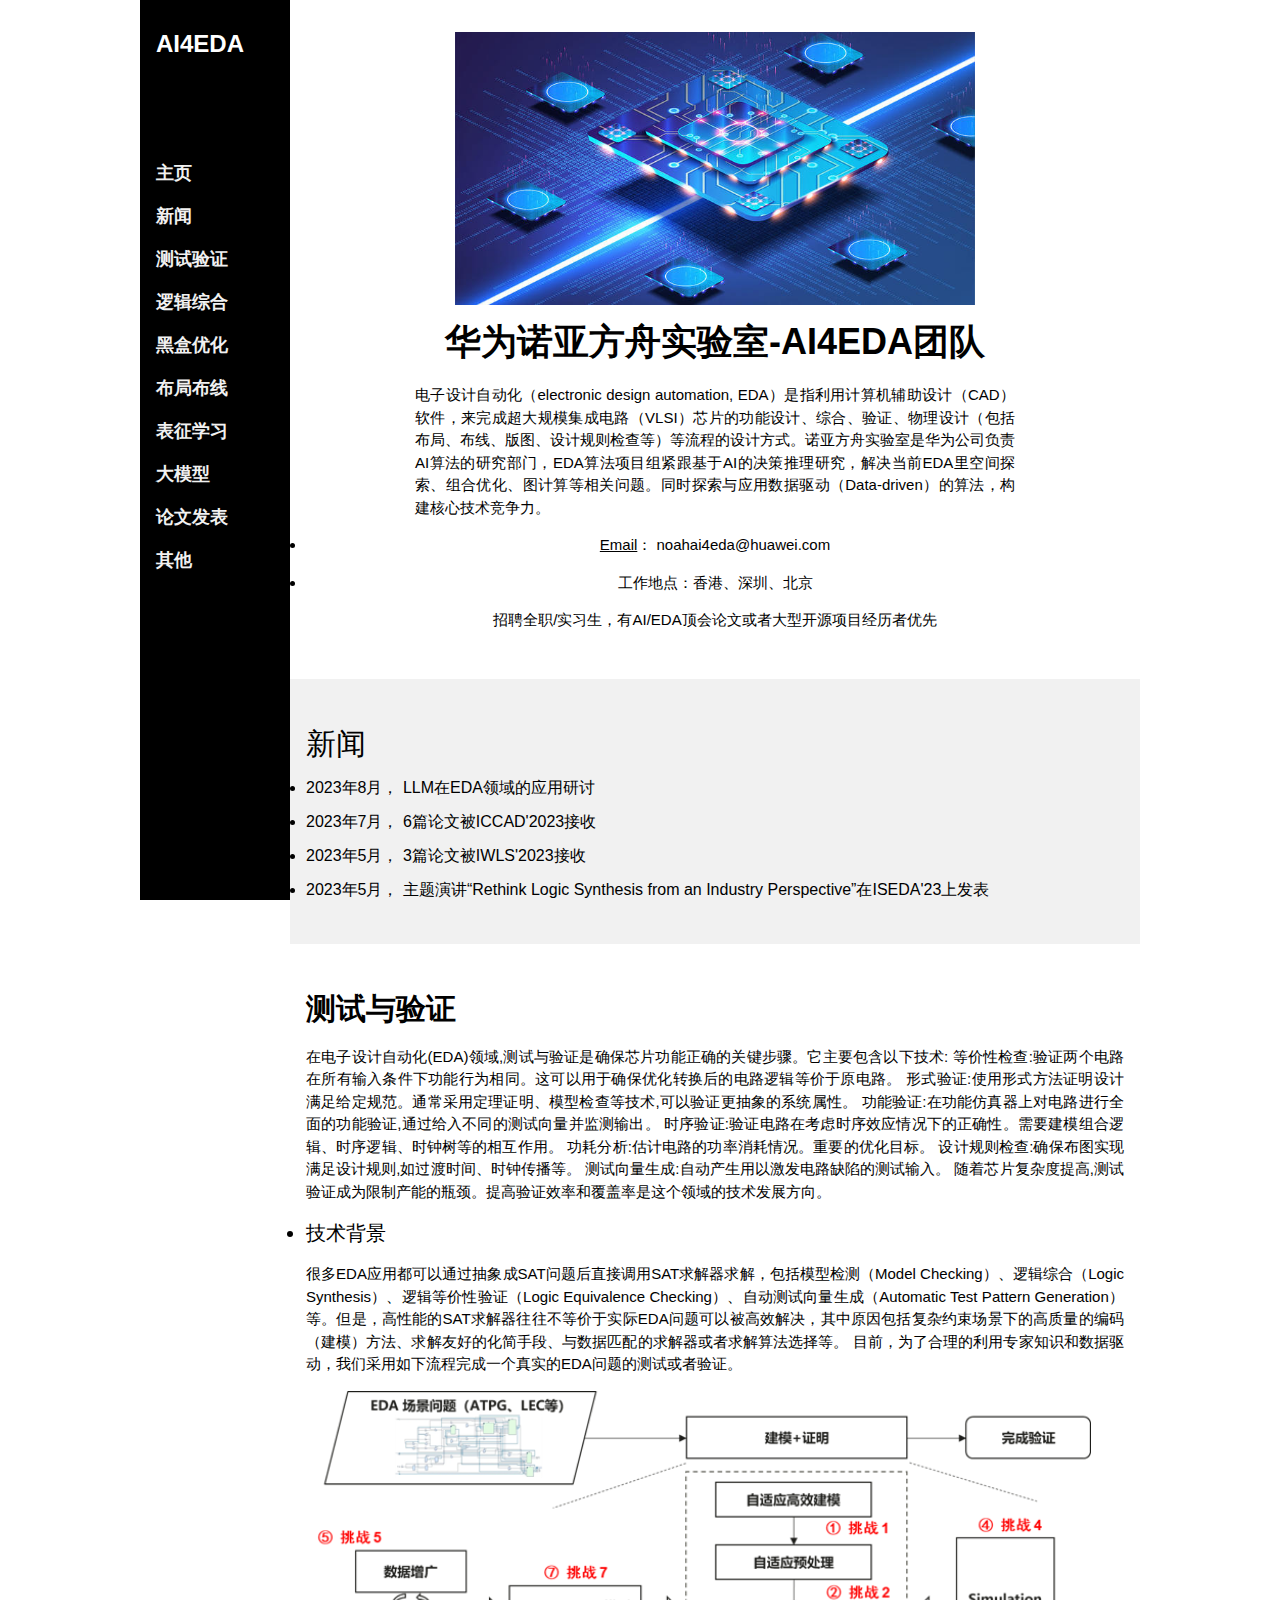
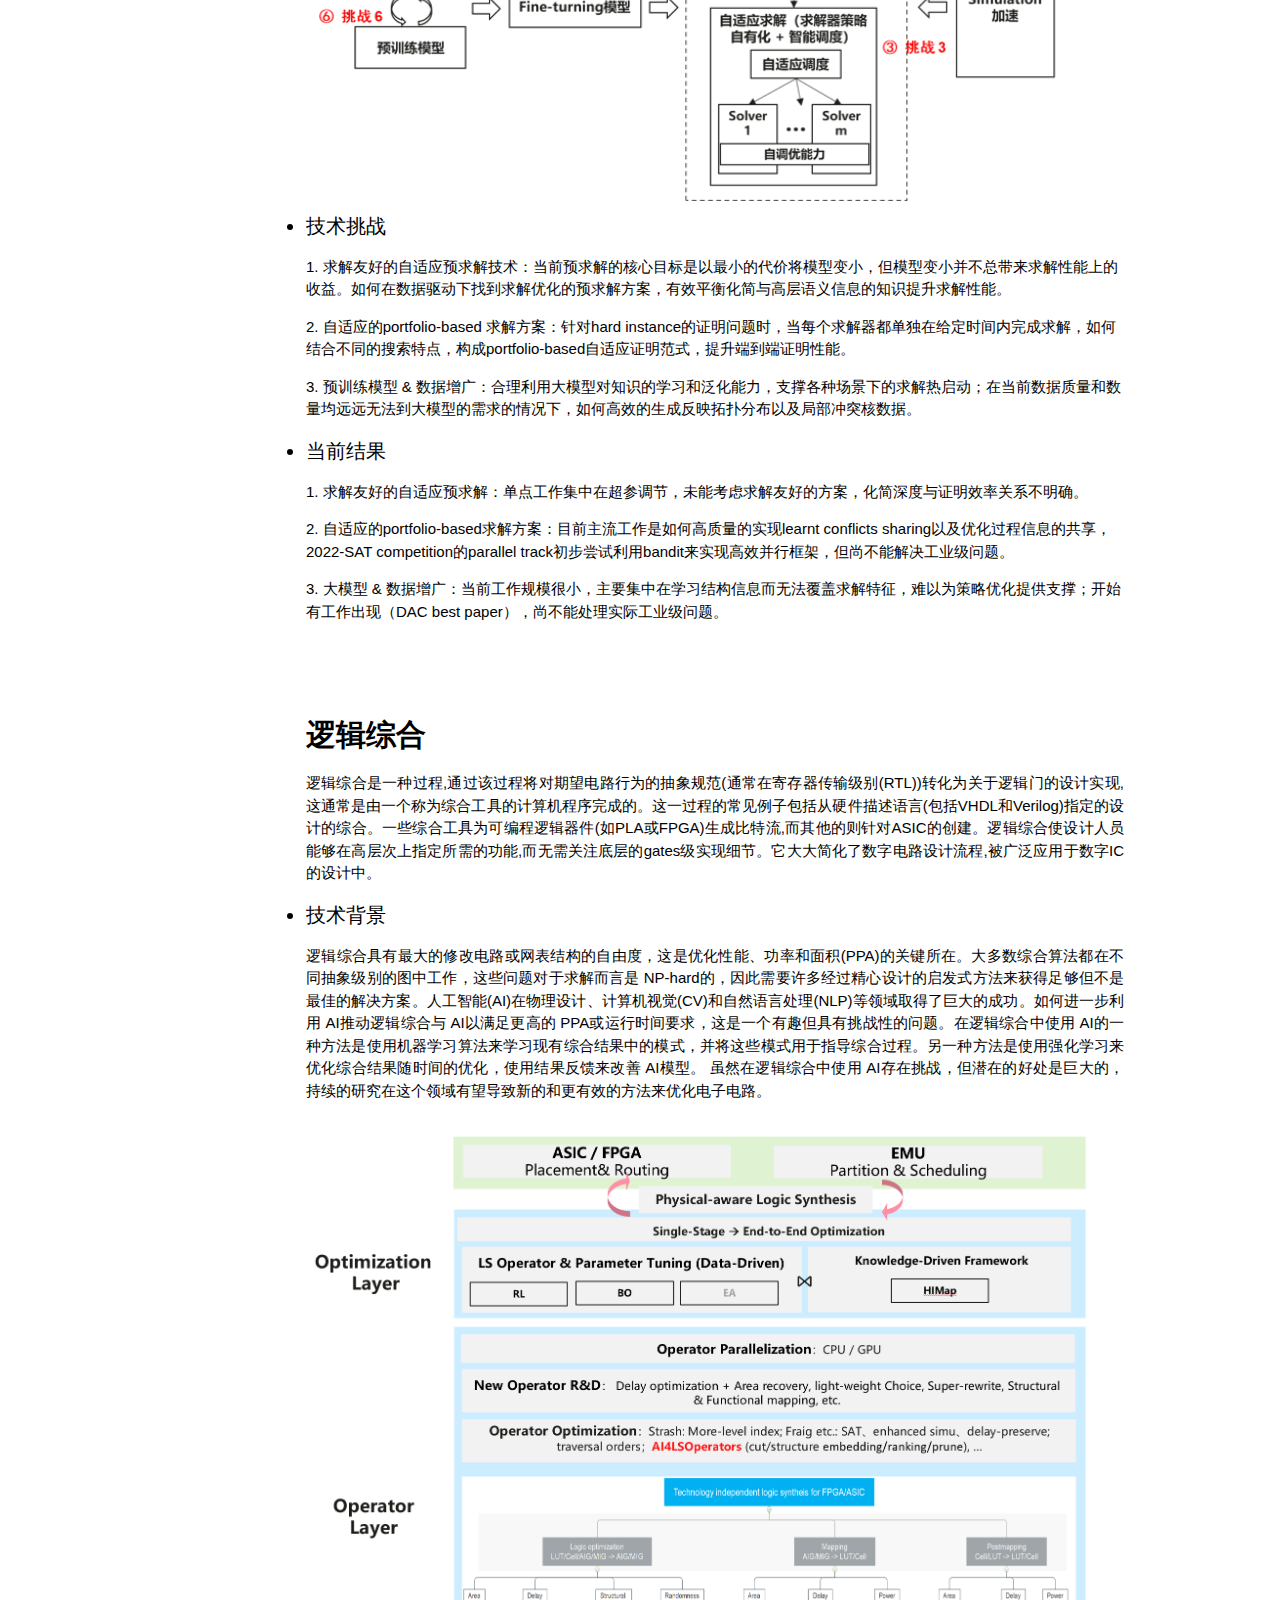
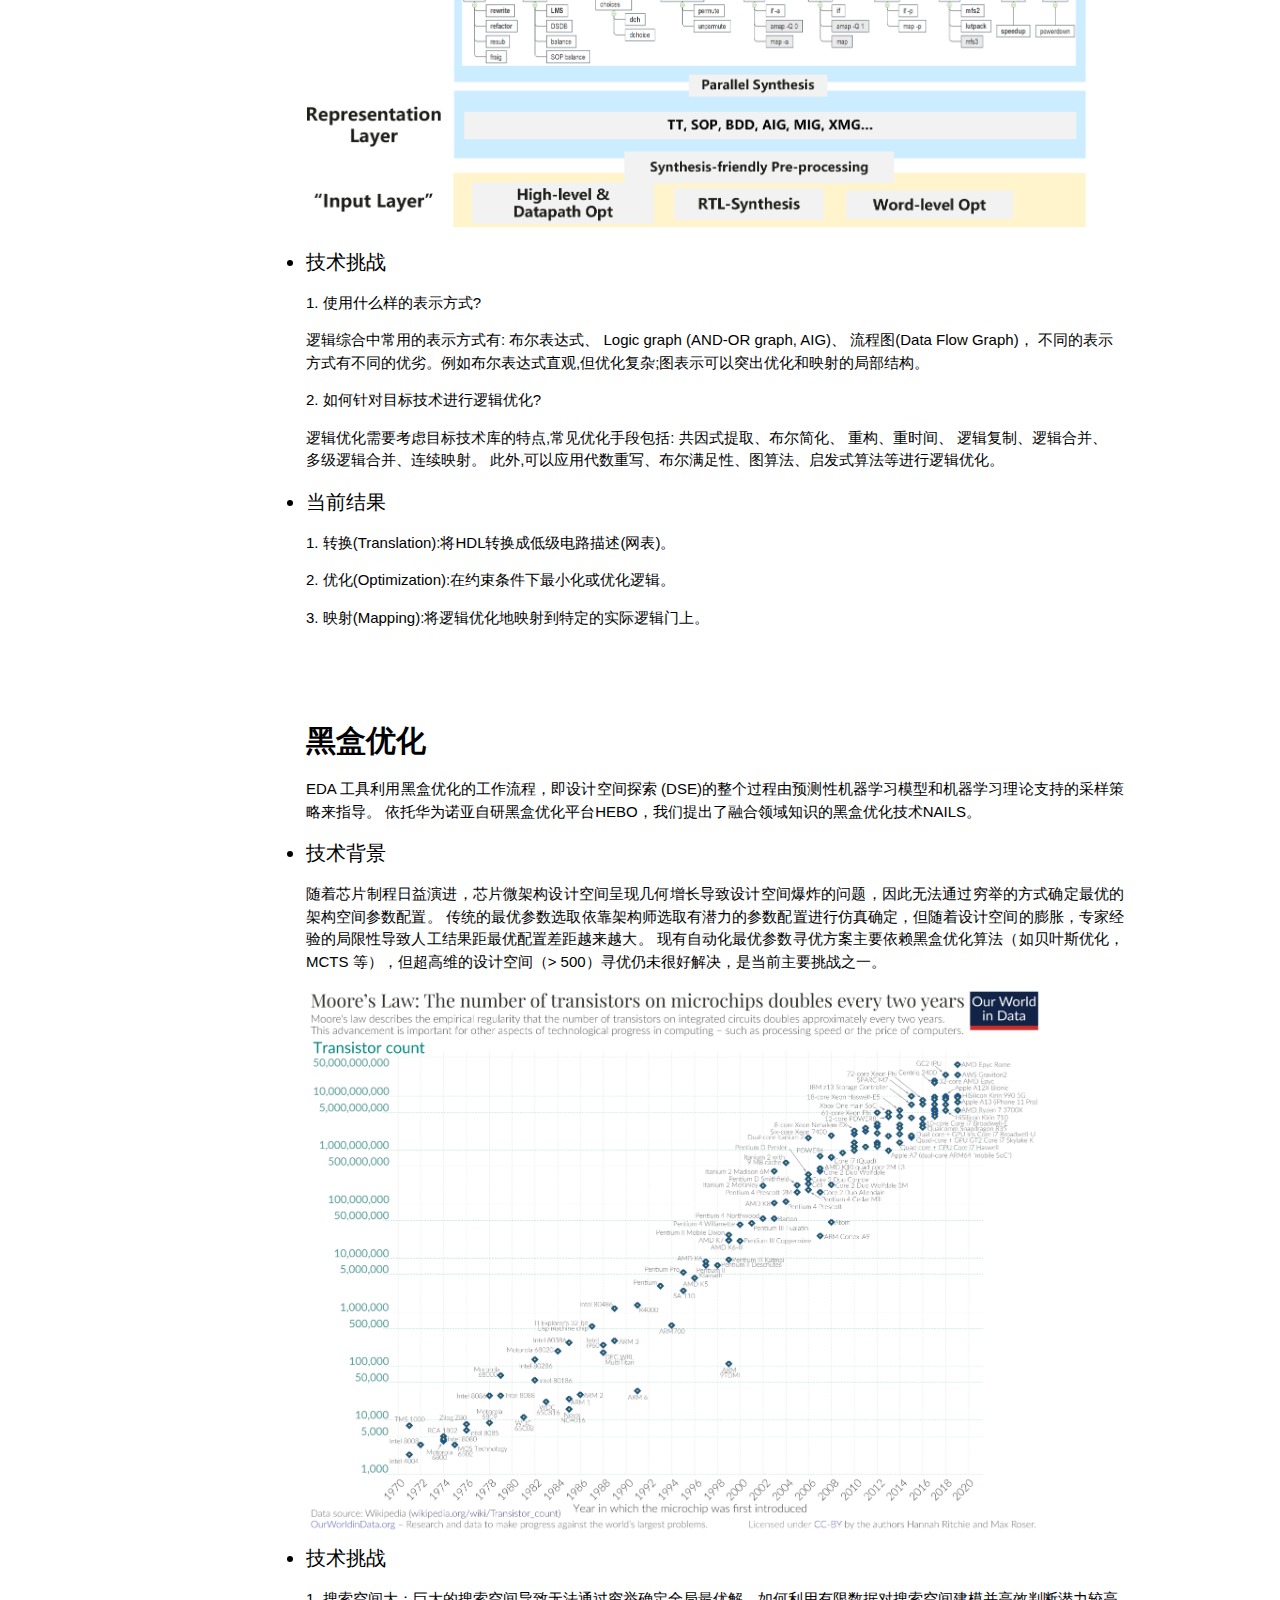
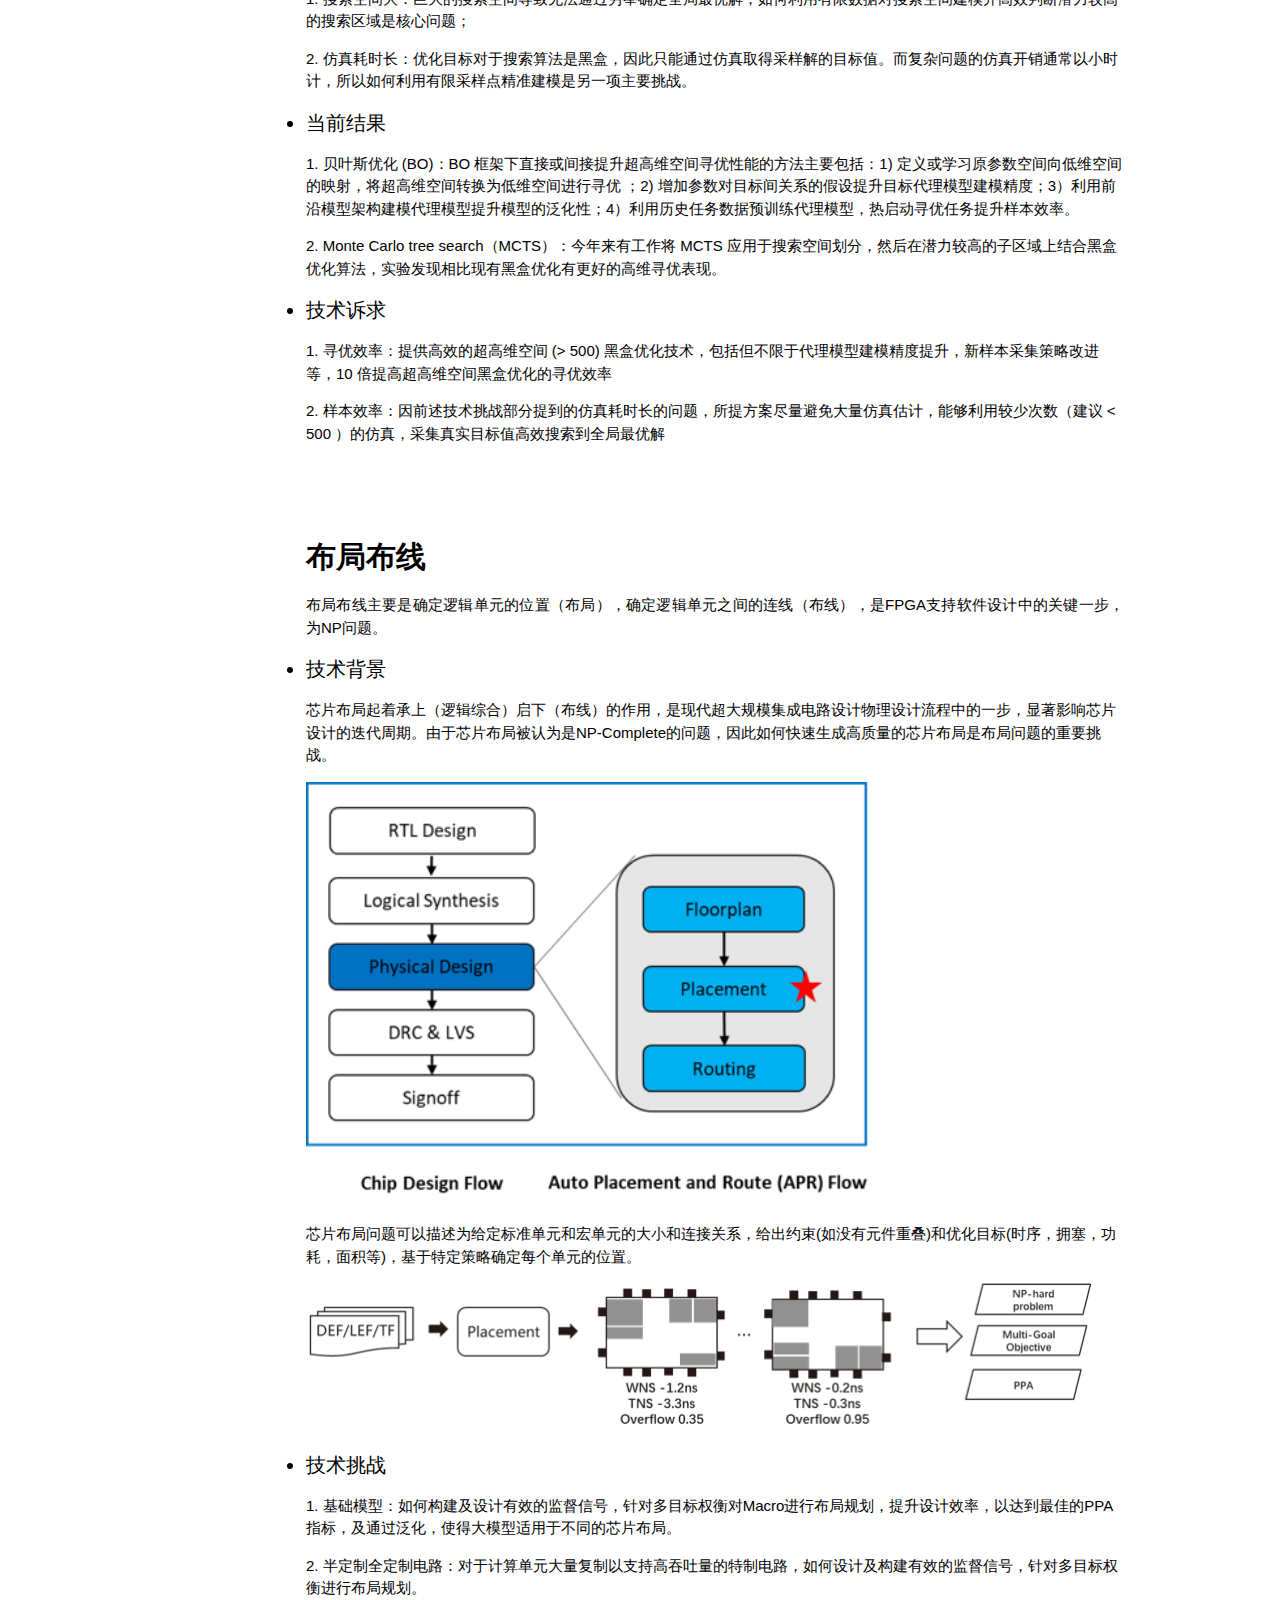
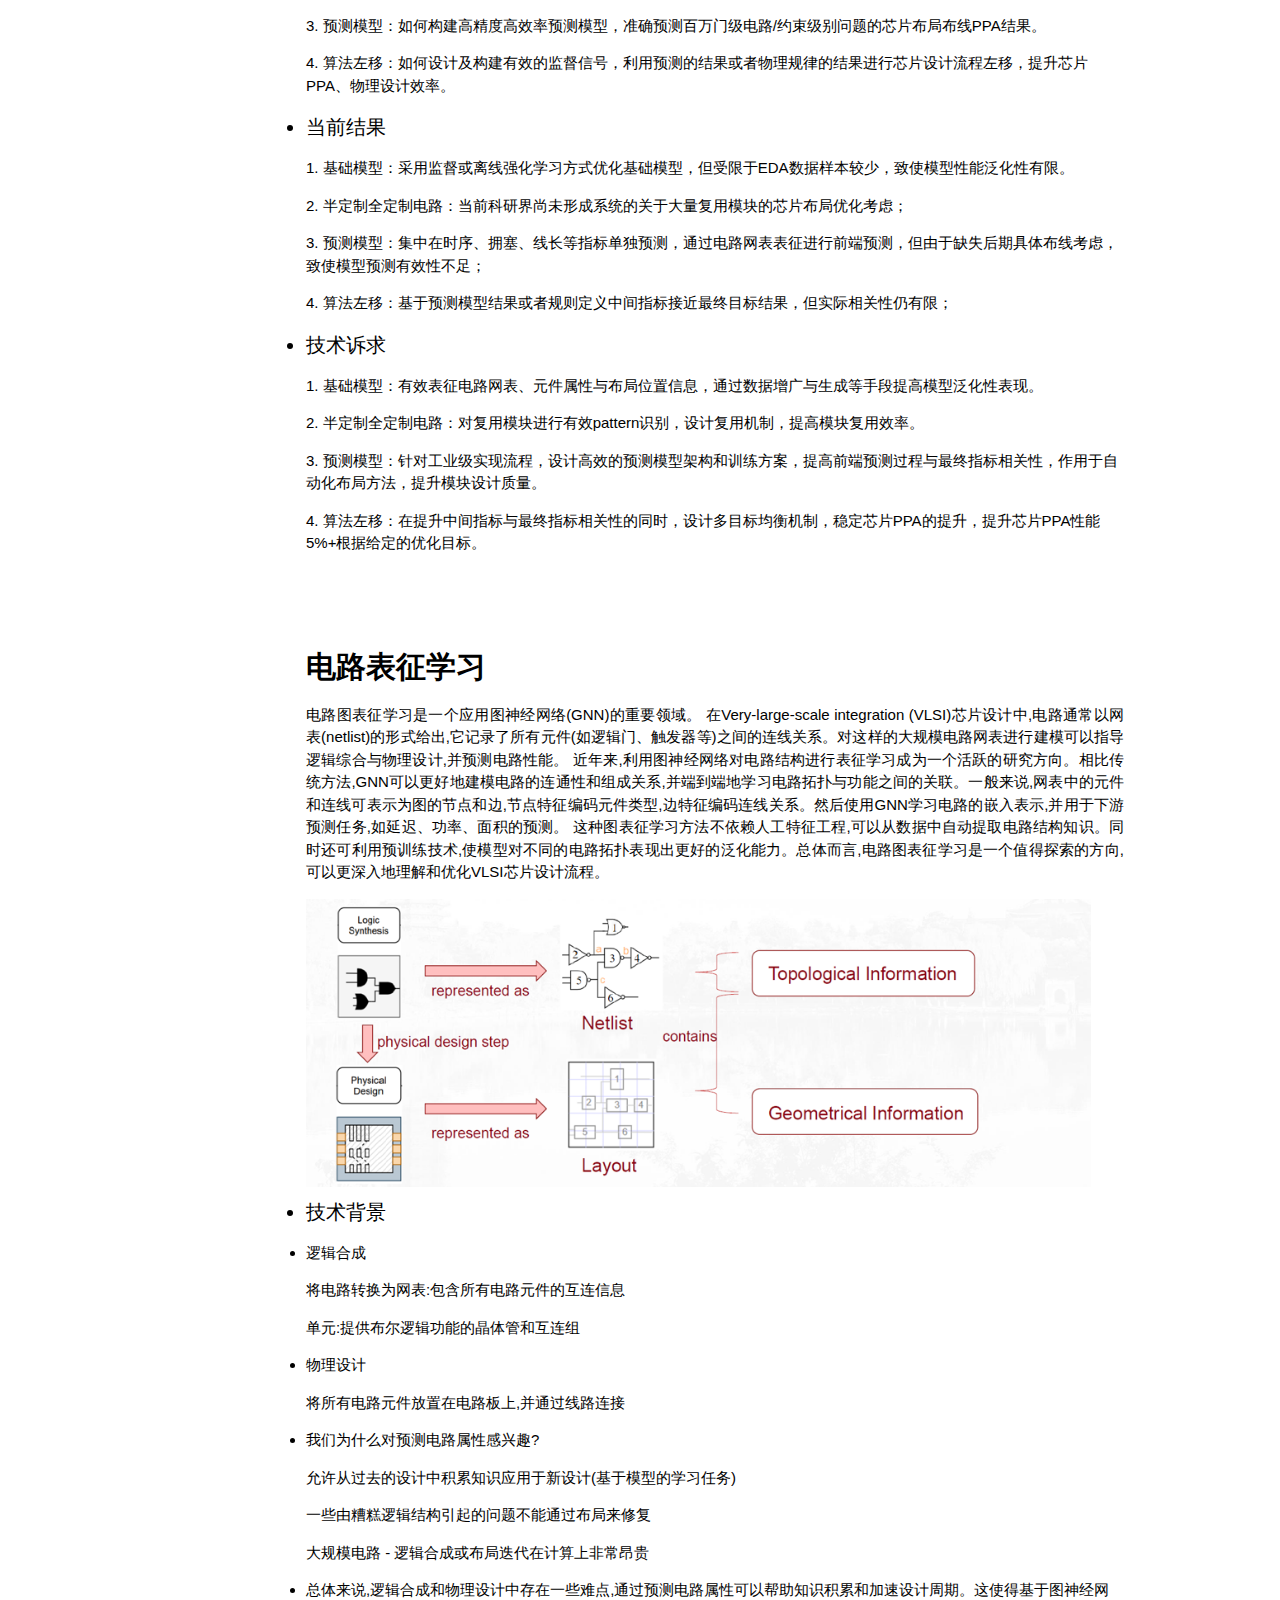
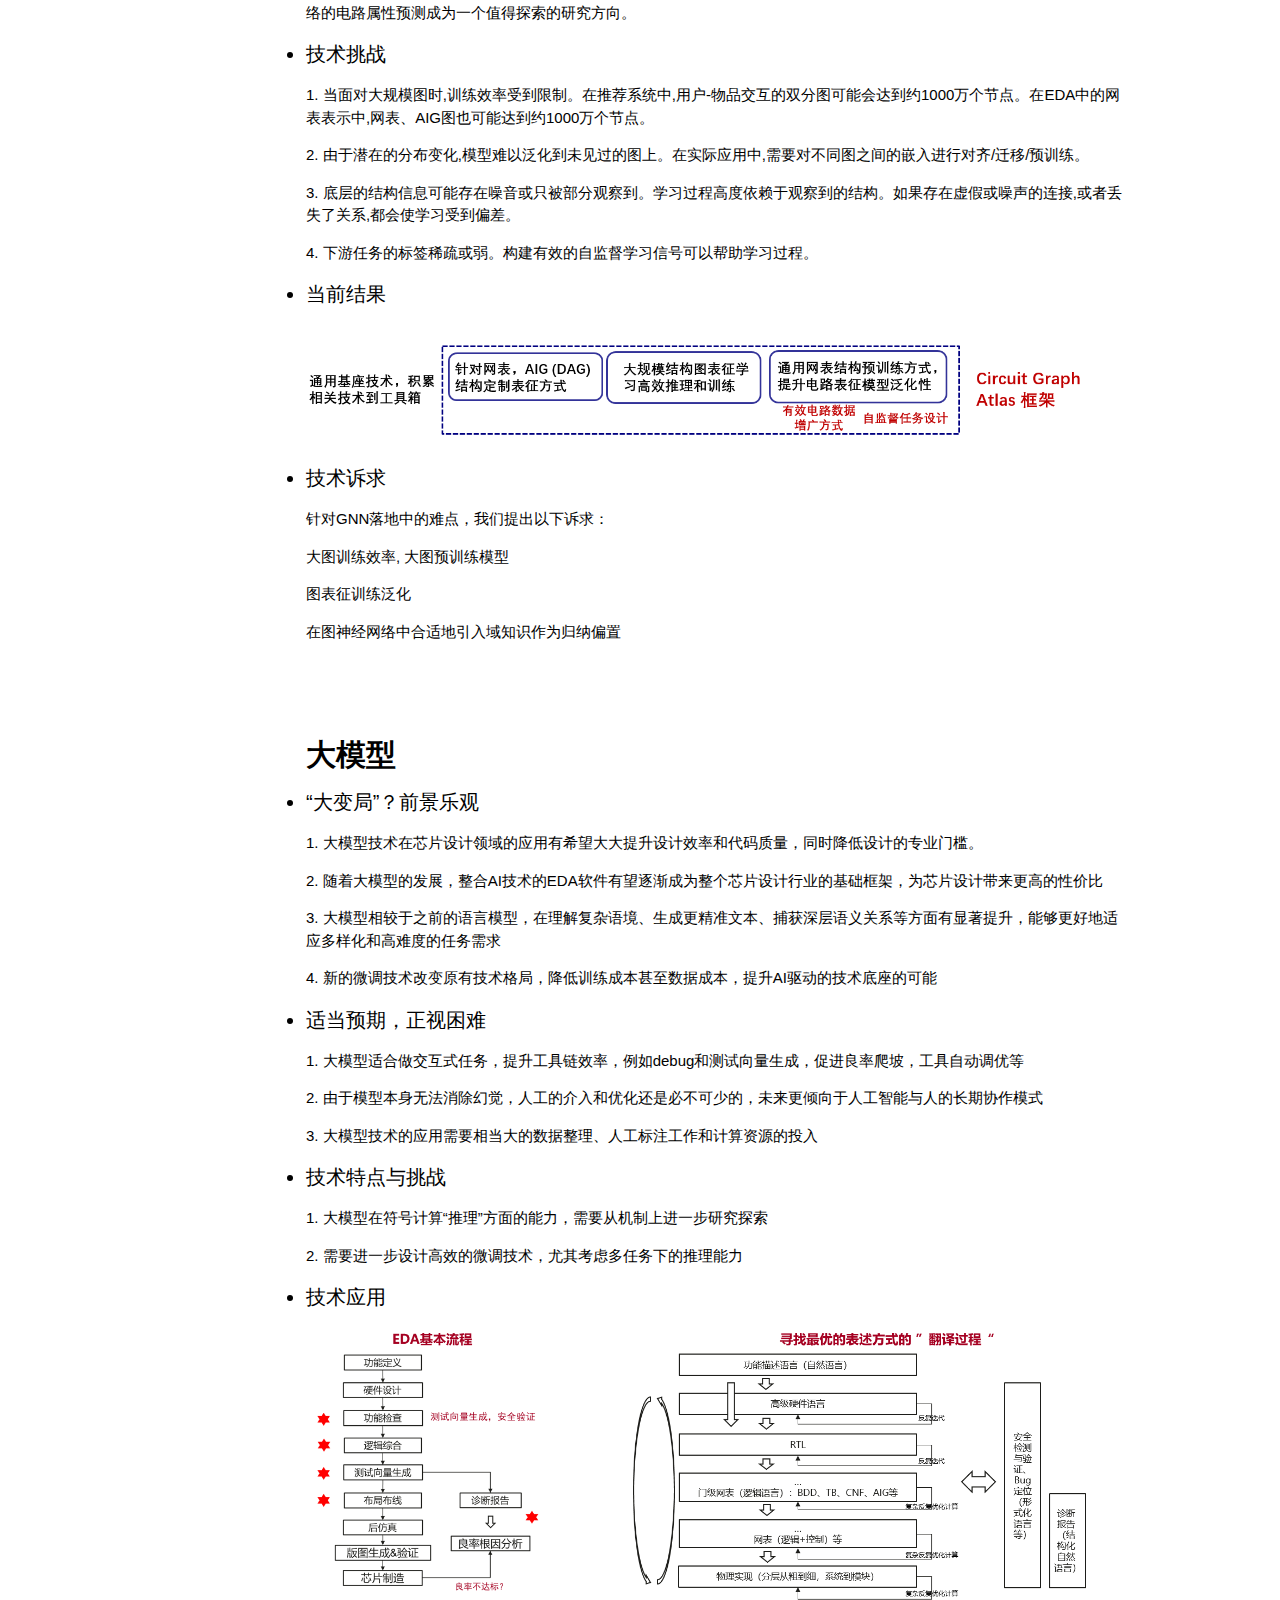
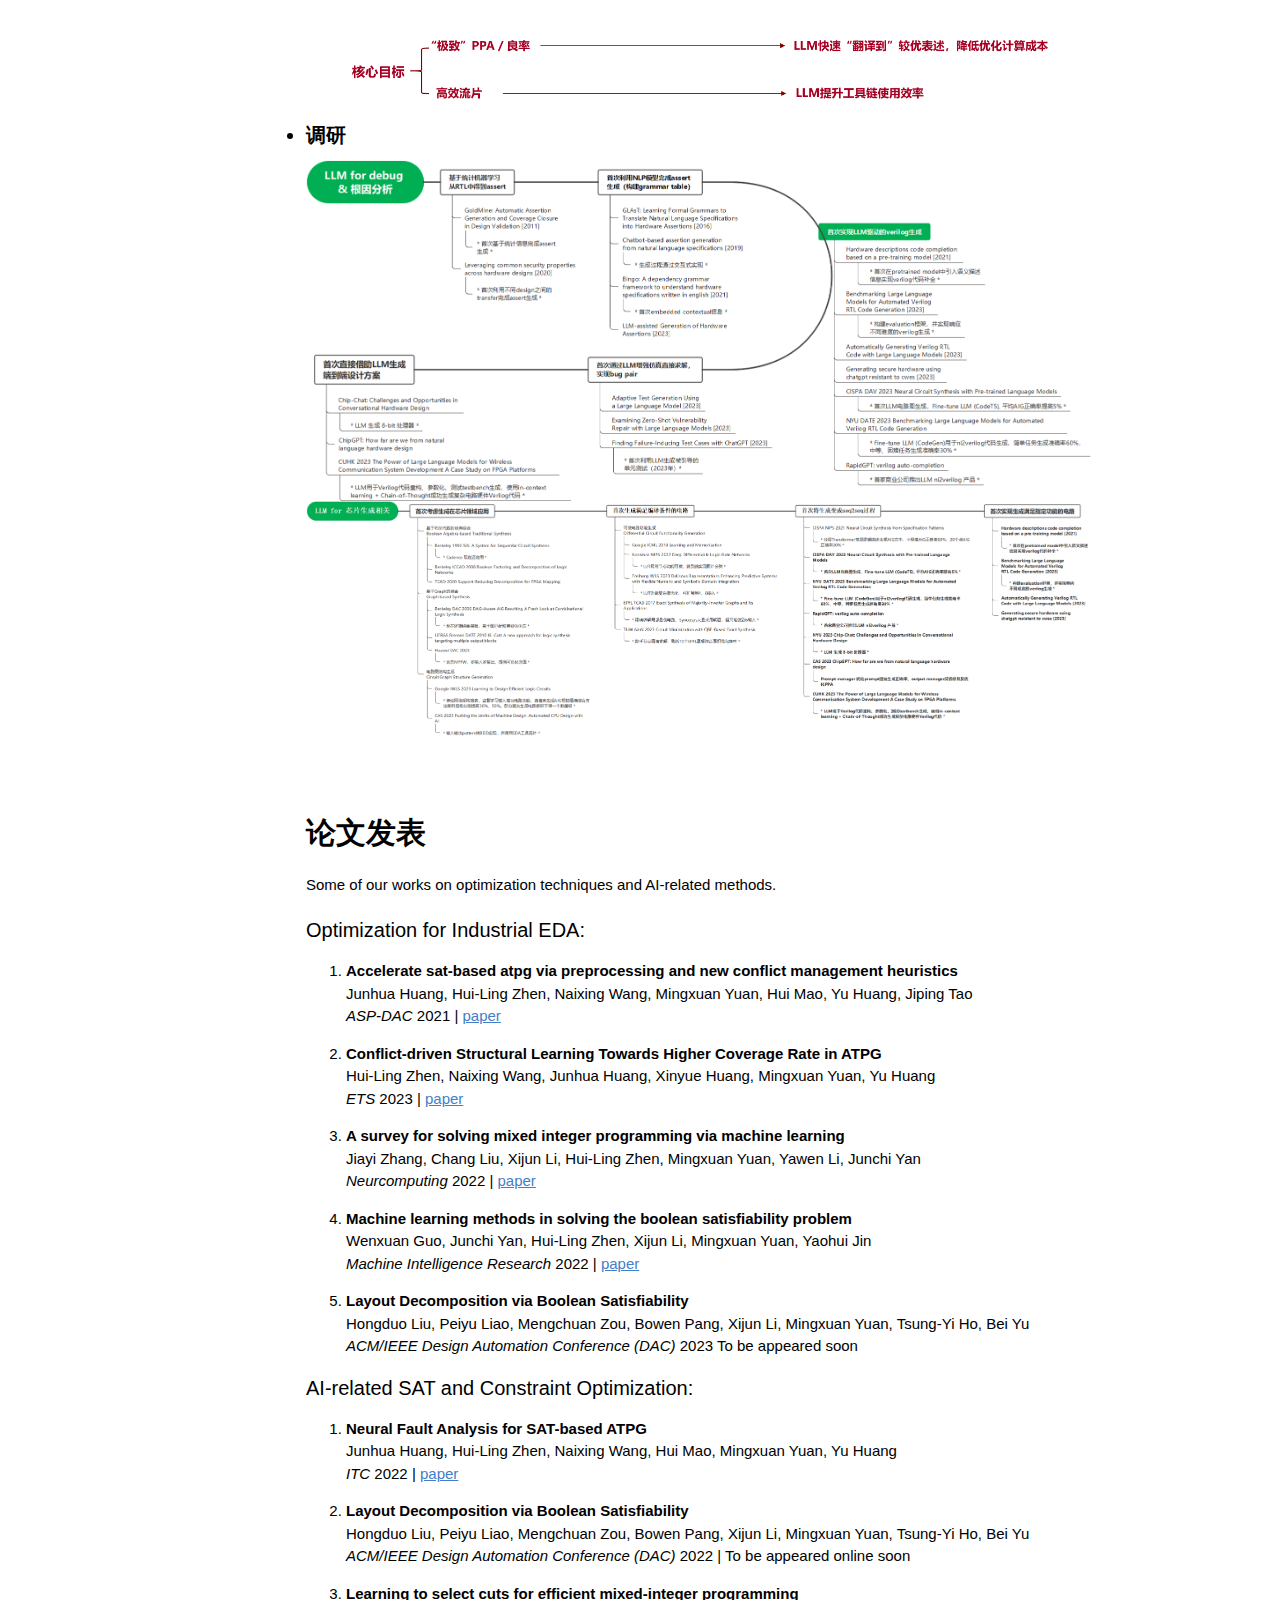
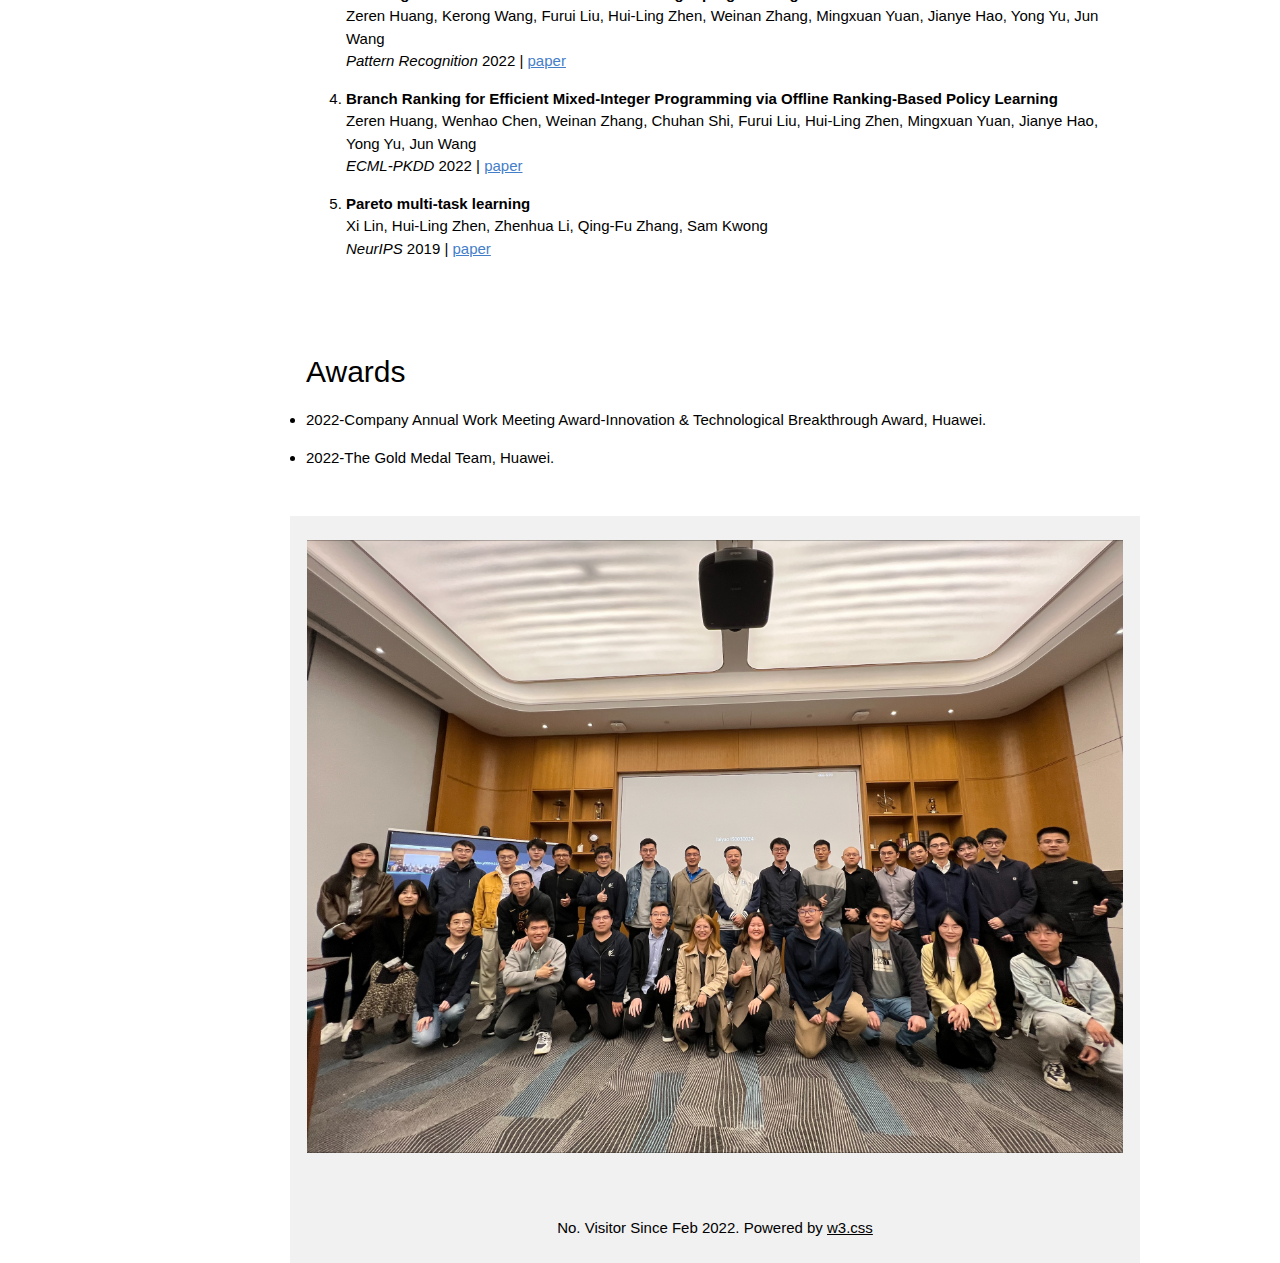
==== commit 756b1311: "Update index.html" ====
--- a/index.html
+++ b/index.html
@@ -112,11 +112,10 @@
 <!-- The News Section -->
   <div class="w3-container w3-light-grey w3-padding-32" id="news">
    <h2>新闻</h2>
-   
-   	<h4><li>2023年8月， LLM在EDA领域的应用研讨</li></h4>
-	<h4><li>2023年7月， 6篇论文被ICCAD'2023接收</li></h4>
-	<h4><li>2023年5月， 3篇论文被IWLS'2023接收</li></h4>
-	<h4><li>2023年5月， 主题演讲“Rethink Logic Synthesis from an Industry Perspective”在ISEDA'23上发表</li></h4>
+   	<h6><li>2023年8月， LLM在EDA领域的应用研讨</li></h6>
+	<h6><li>2023年7月， 6篇论文被ICCAD'2023接收</li></h6>
+	<h6><li>2023年5月， 3篇论文被IWLS'2023接收</li></h6>
+	<h6><li>2023年5月， 主题演讲“Rethink Logic Synthesis from an Industry Perspective”在ISEDA'23上发表</li></h6>
   </div>
 
 <!-- </div> -->
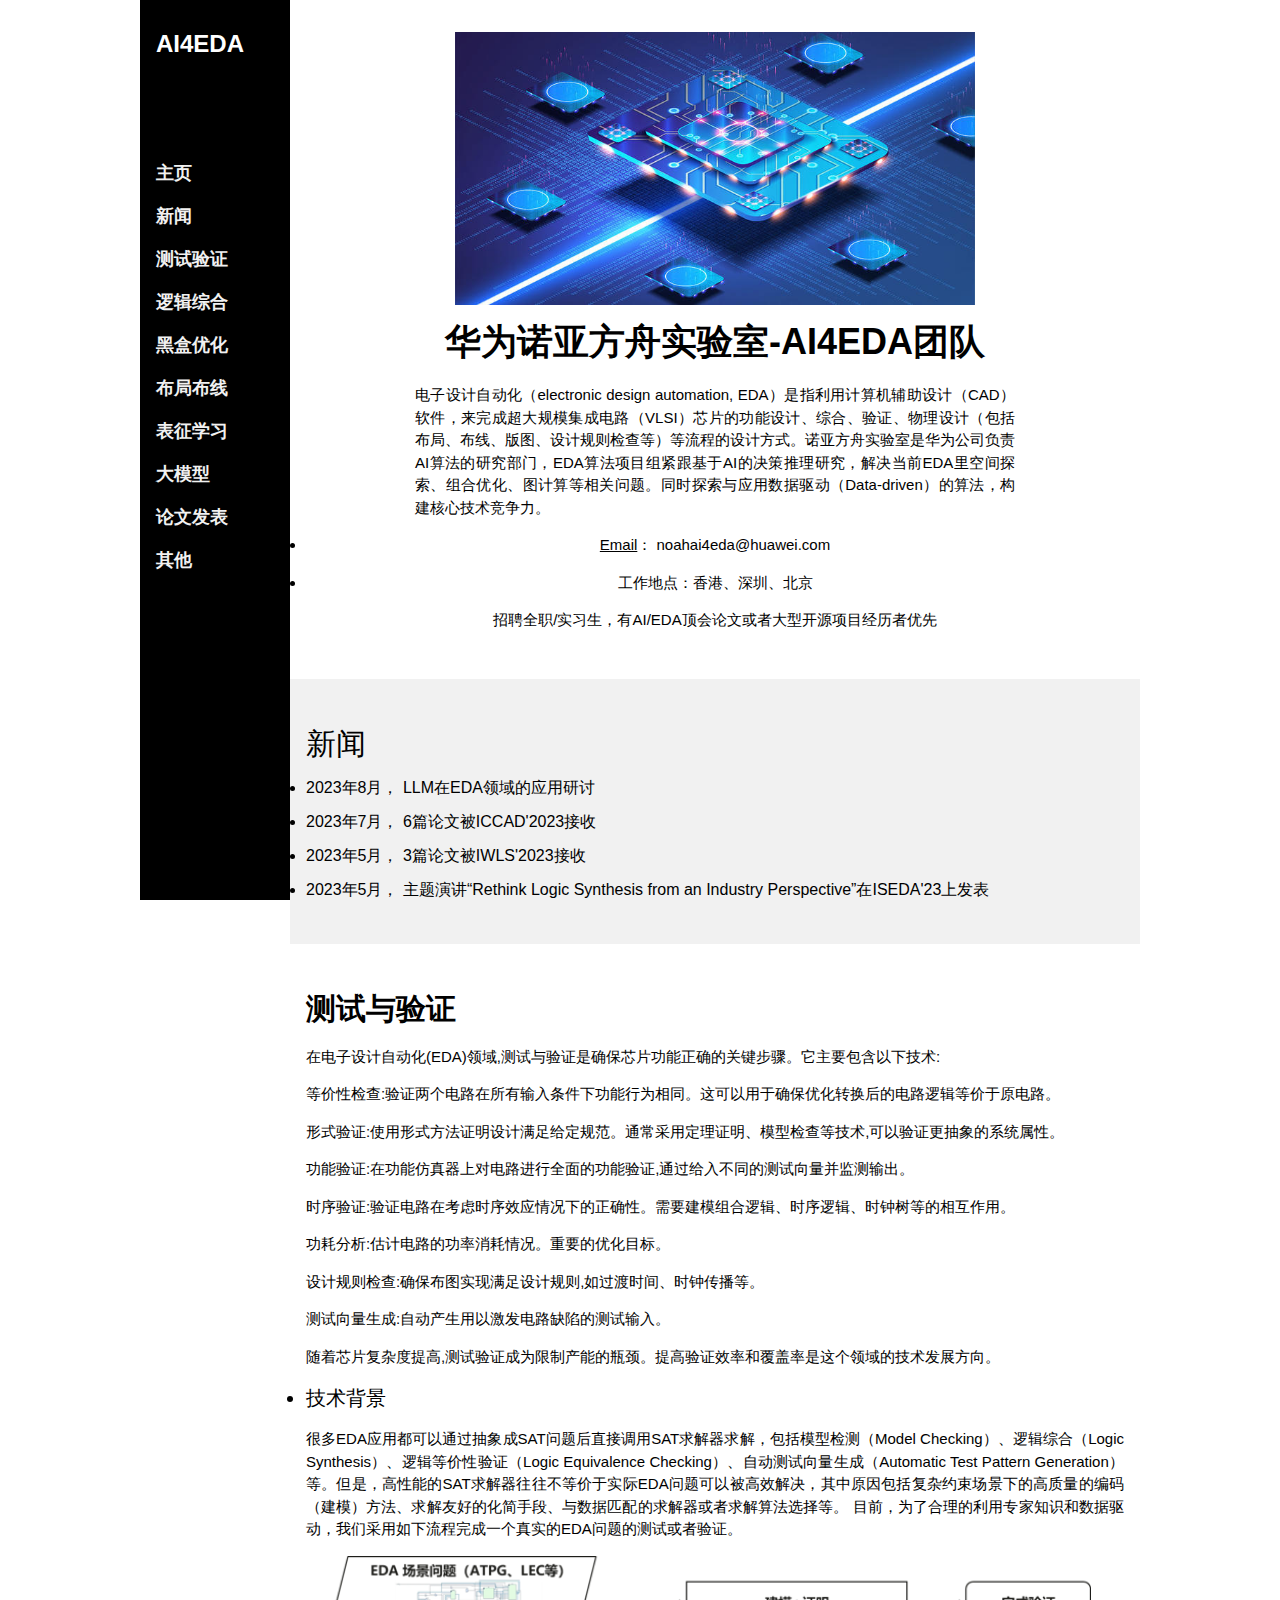
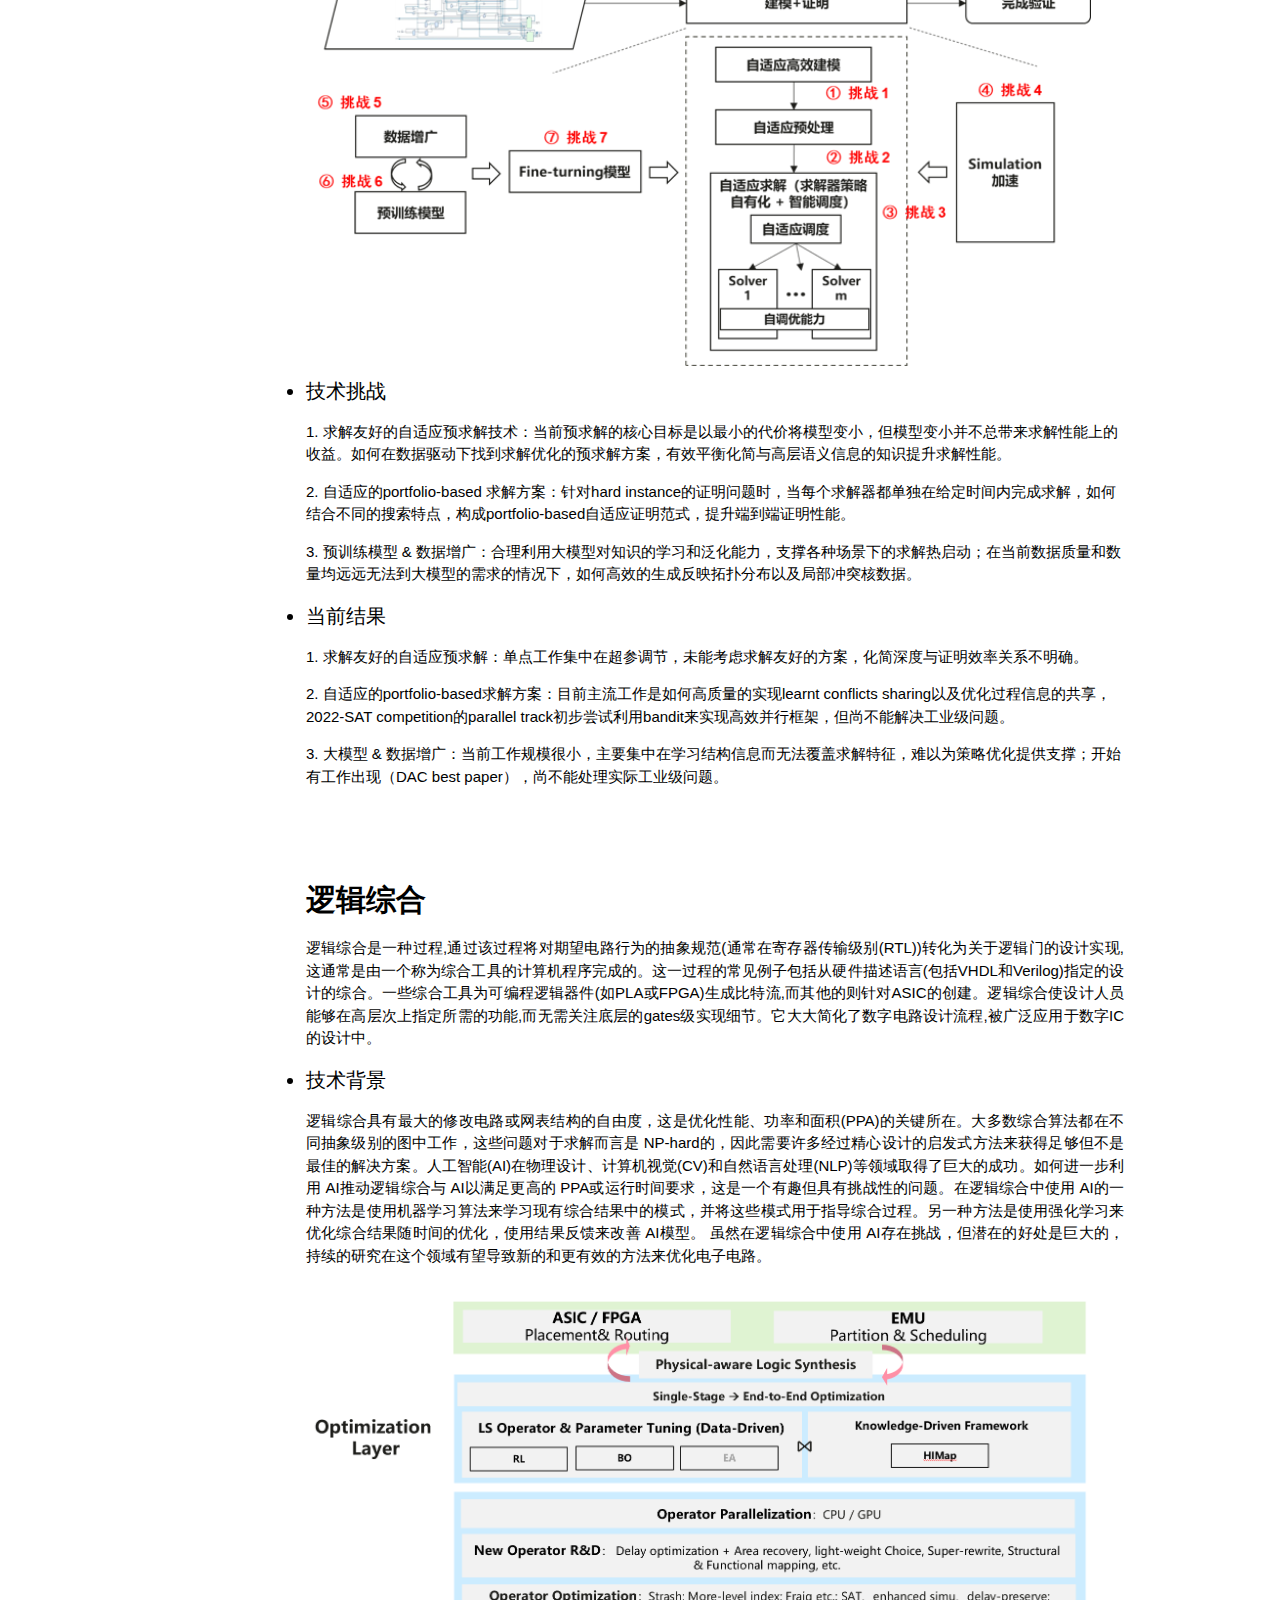
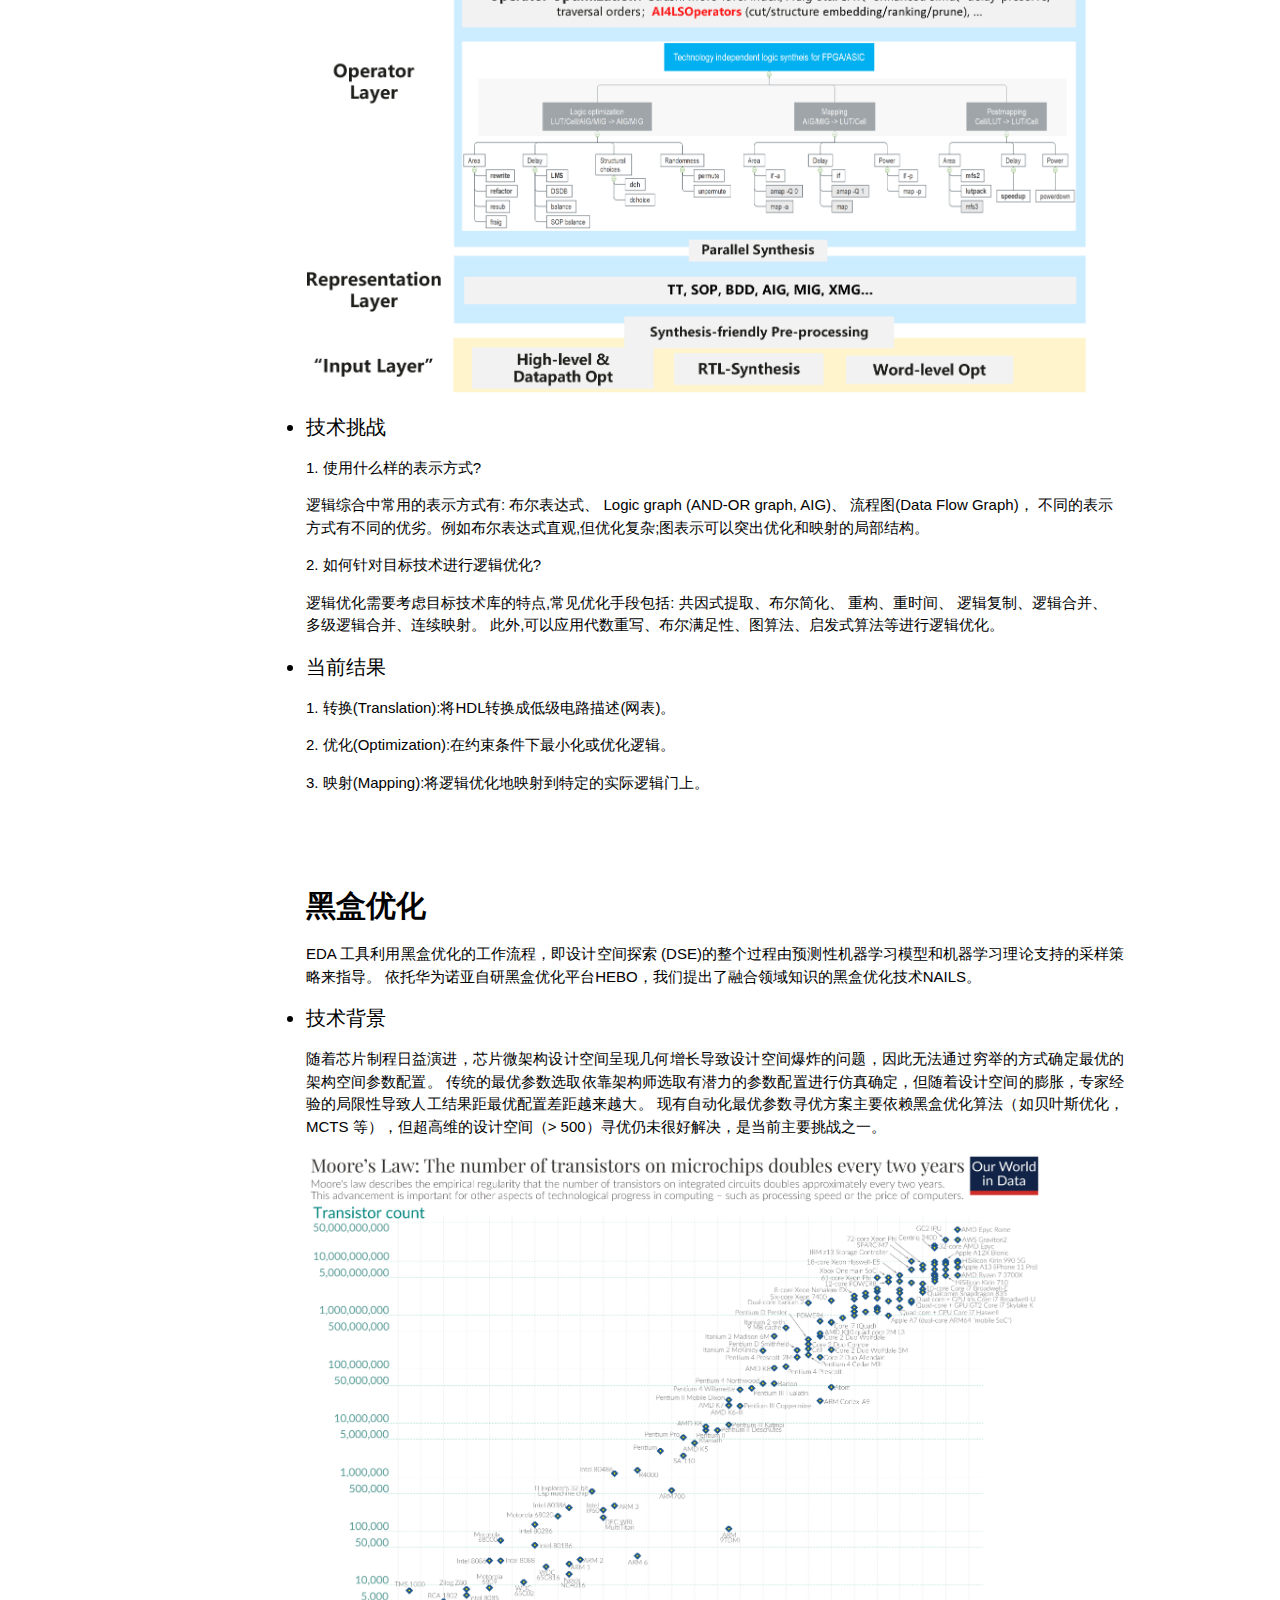
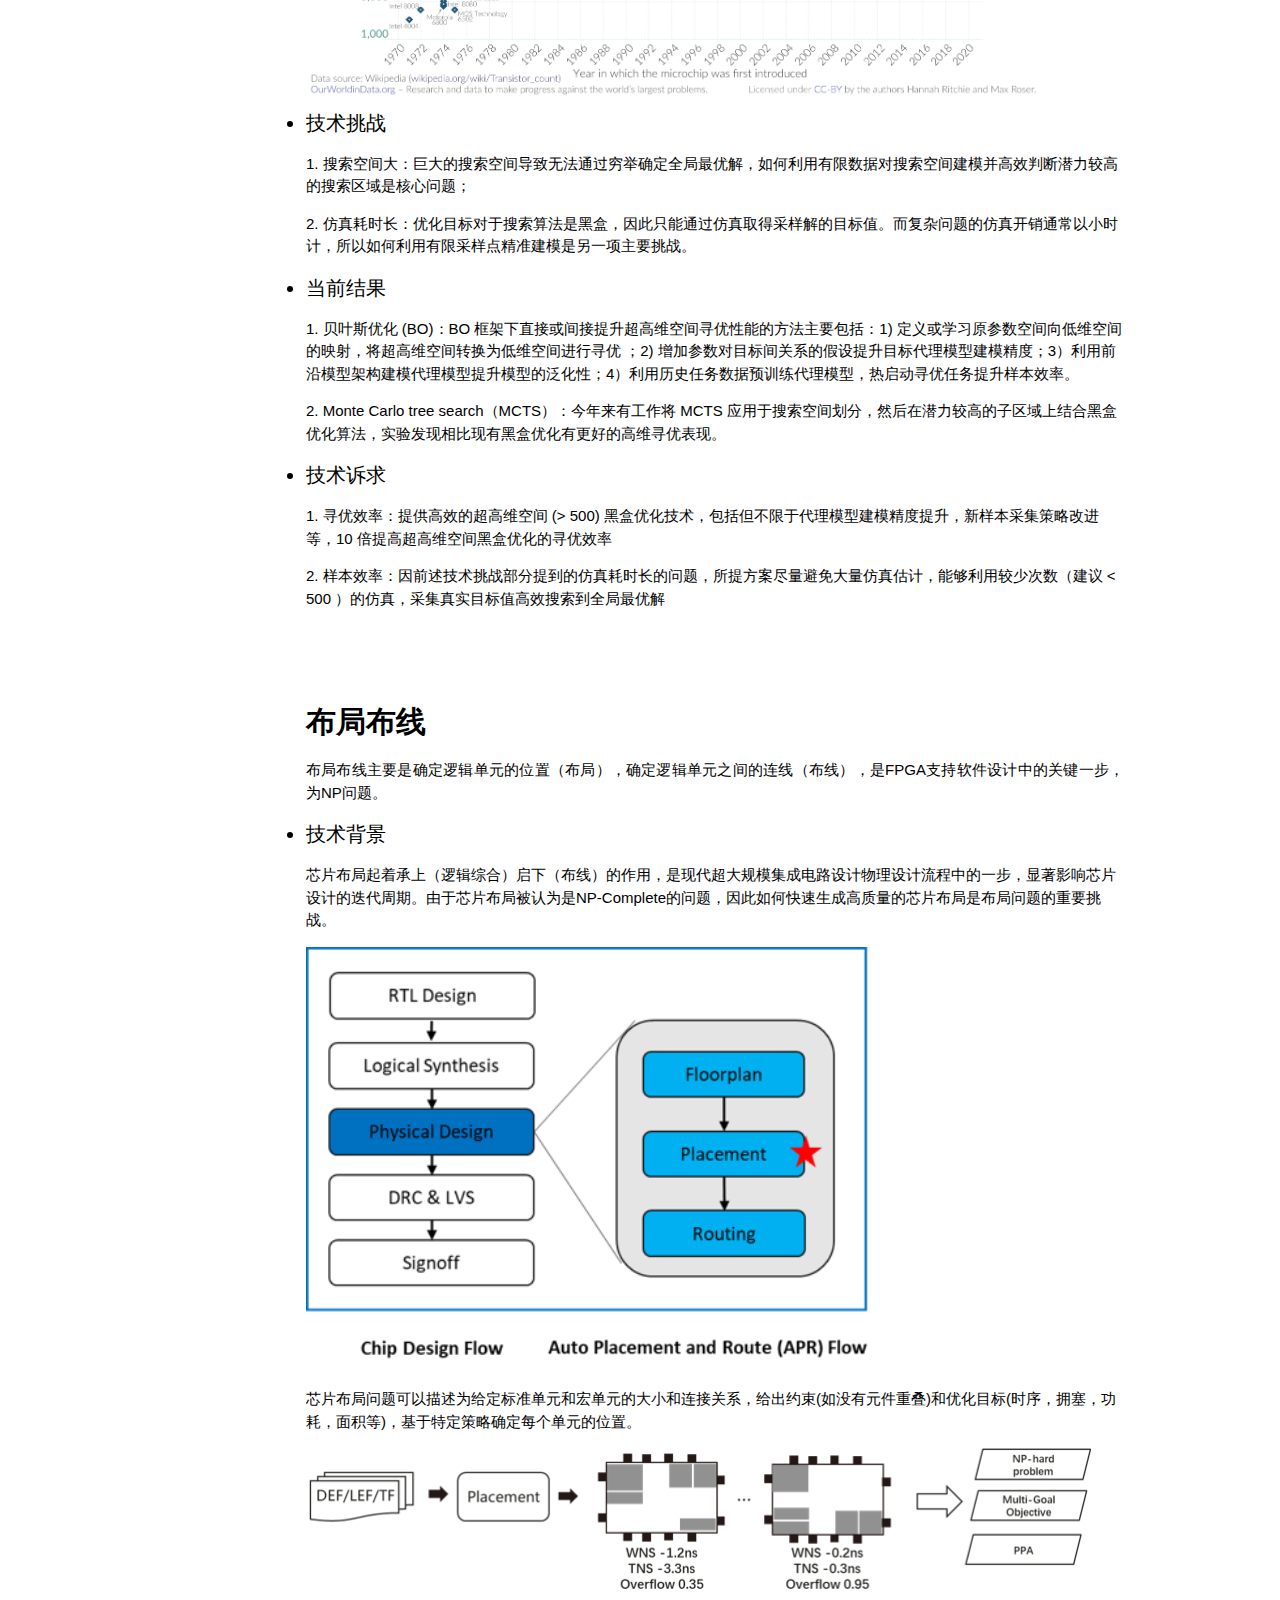
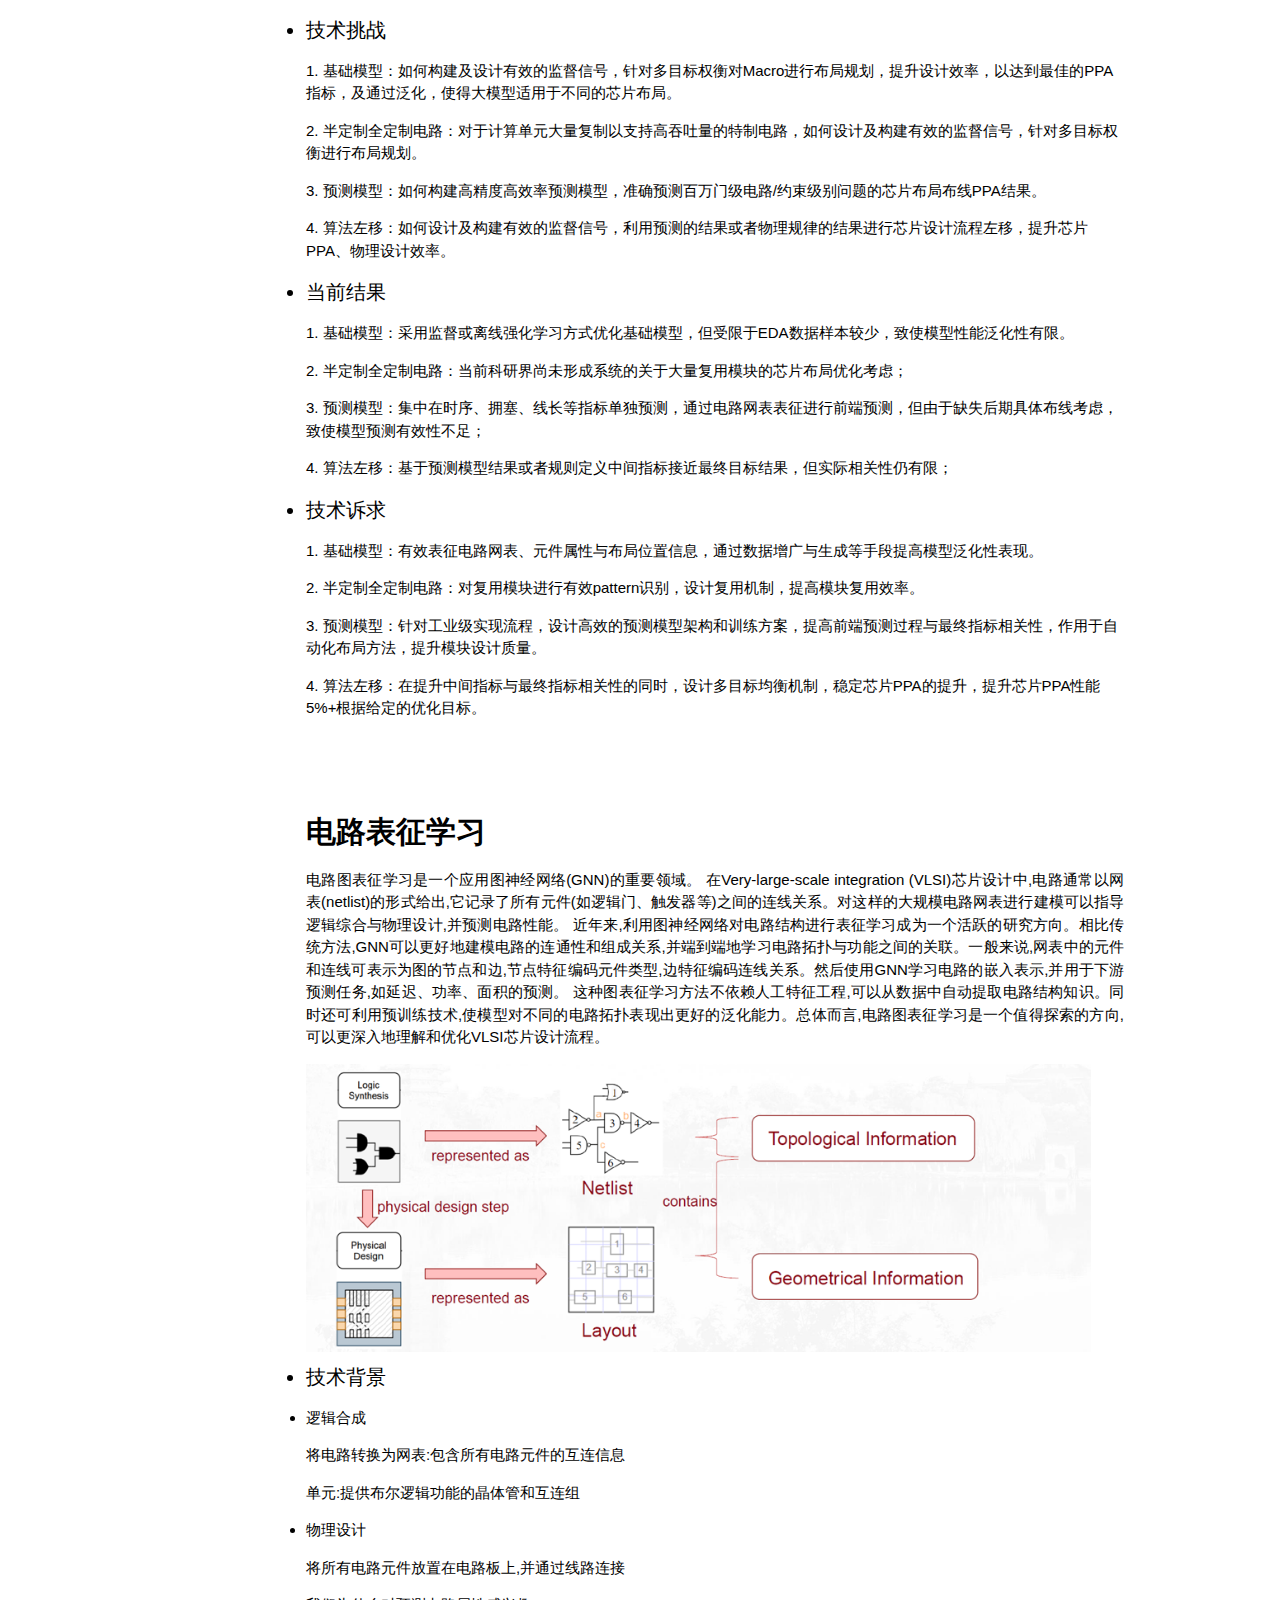
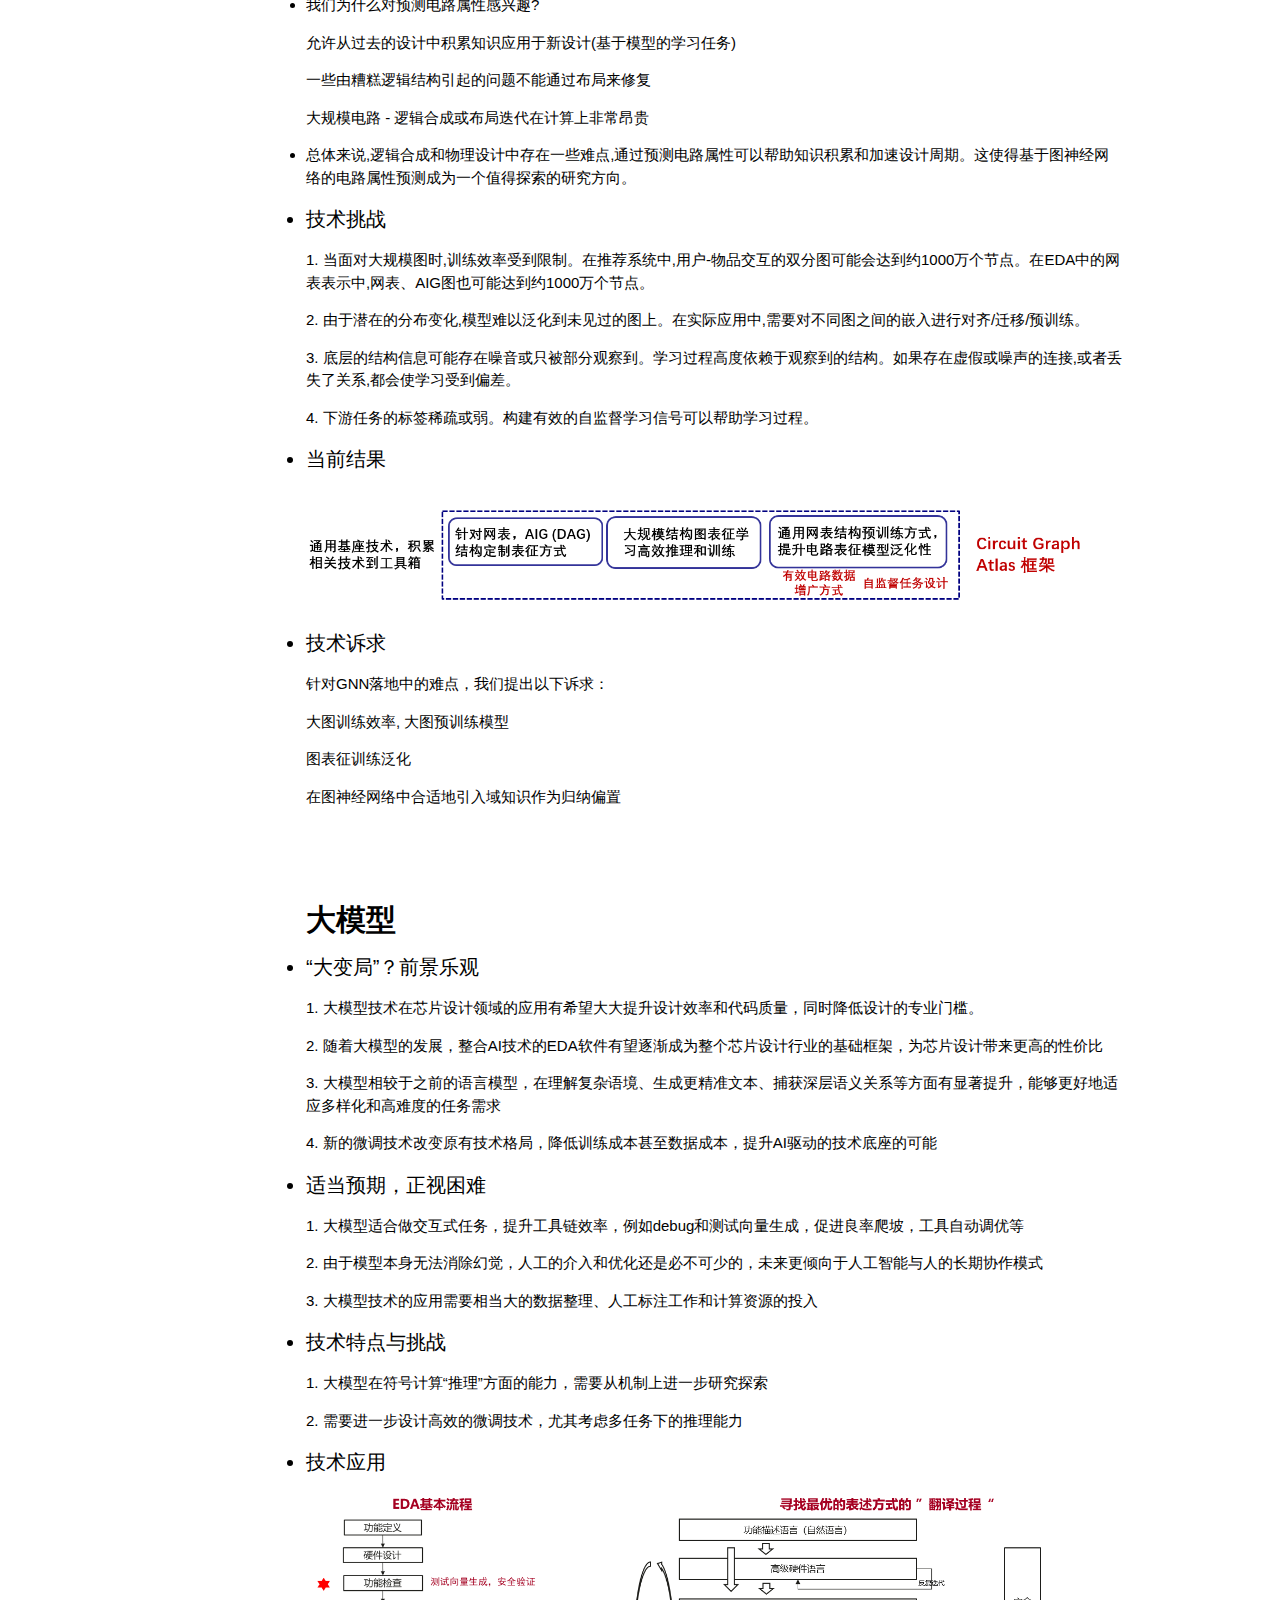
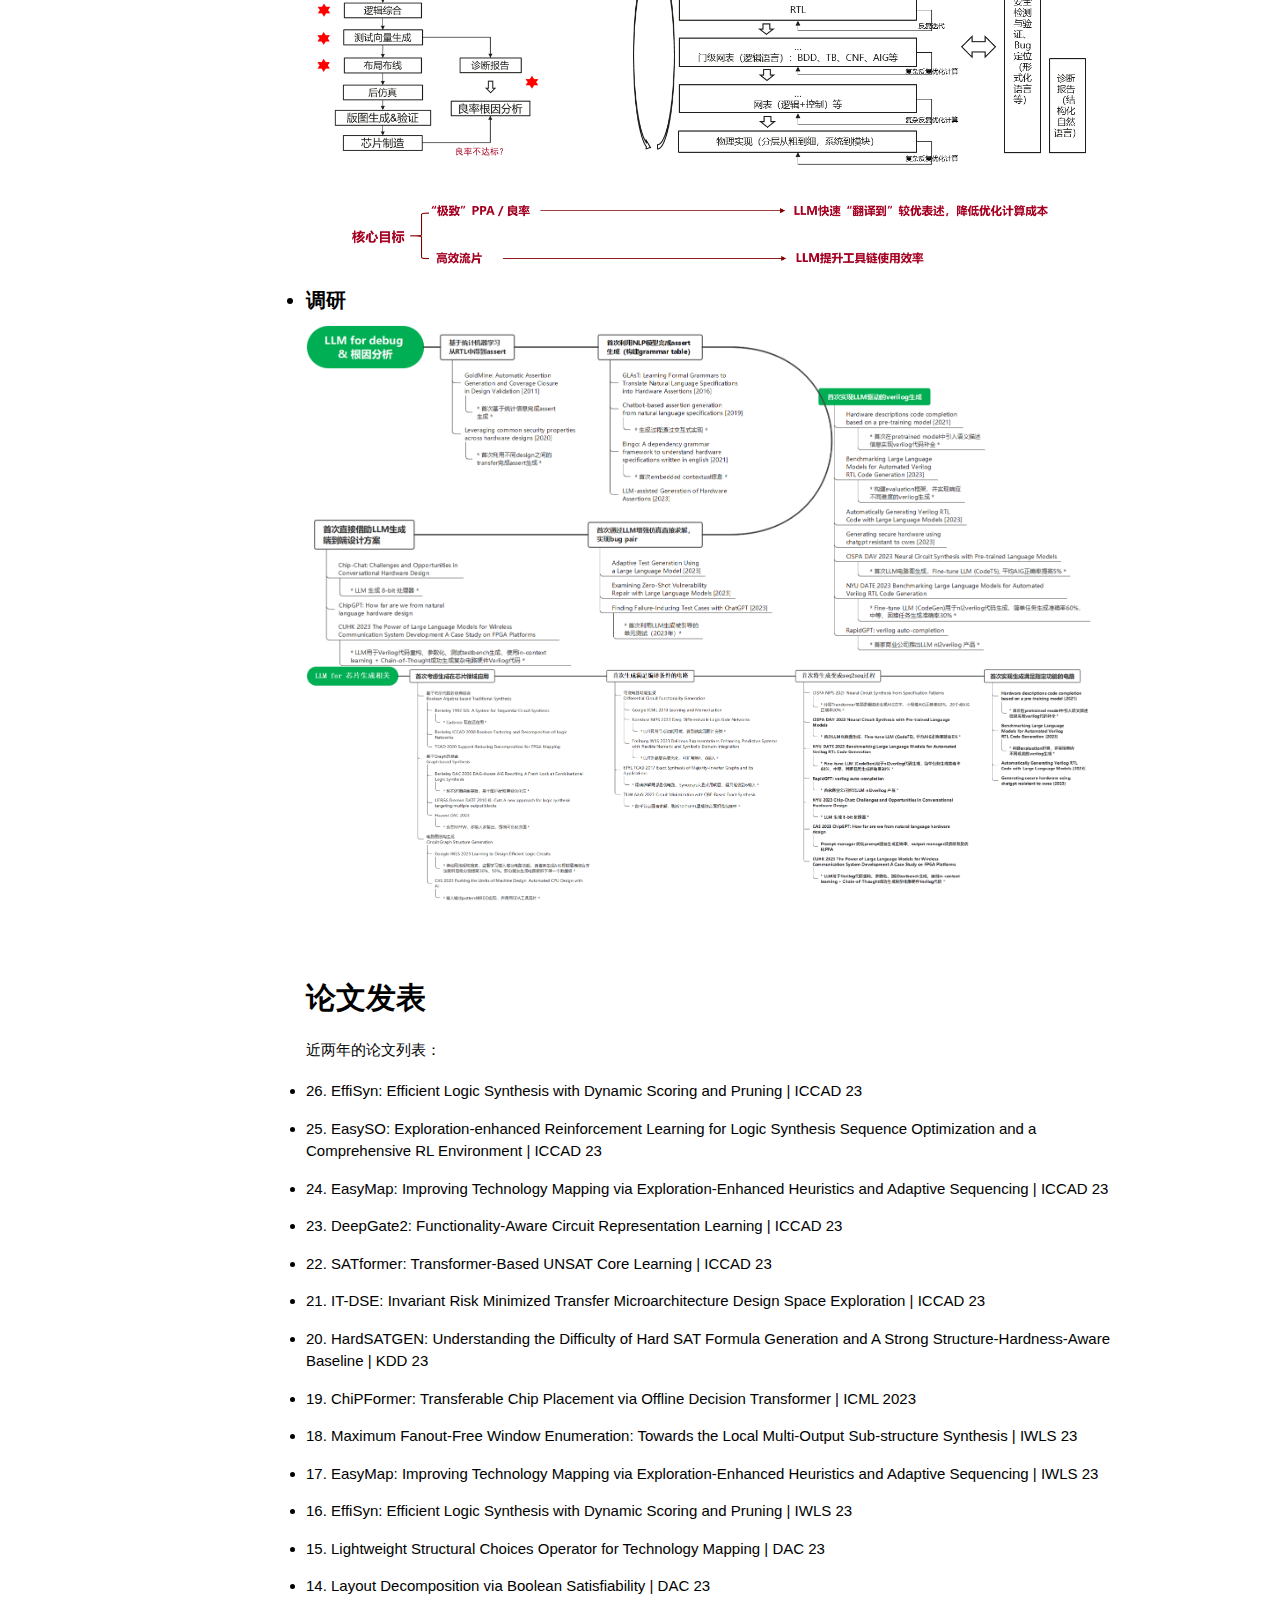
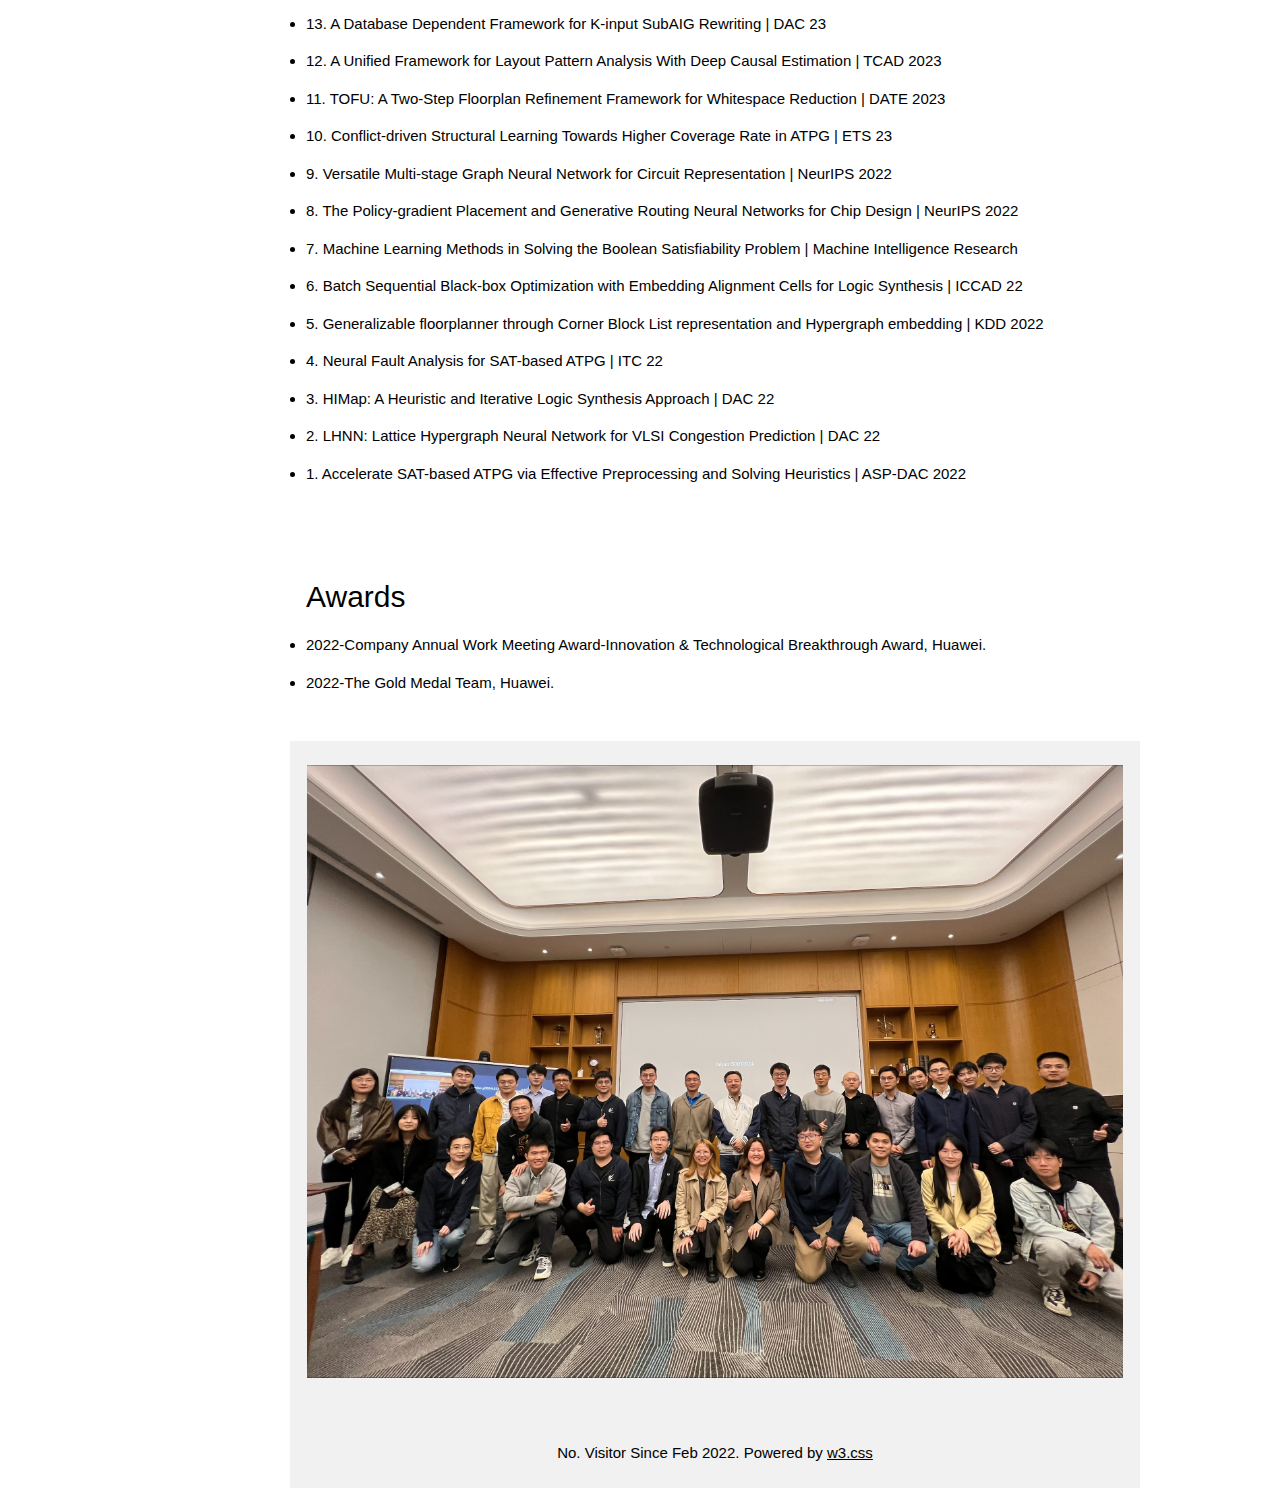
==== commit 416ff3b3: "Add files via upload" ====
--- a/index.html
+++ b/index.html
@@ -125,13 +125,14 @@
   <div class="w3-container w3-padding-32" id="TV">
     <h2><strong>测试与验证</strong></h2>
     <p class="w3-justify">
-	在电子设计自动化(EDA)领域,测试与验证是确保芯片功能正确的关键步骤。它主要包含以下技术: 等价性检查:验证两个电路在所有输入条件下功能行为相同。这可以用于确保优化转换后的电路逻辑等价于原电路。
-	形式验证:使用形式方法证明设计满足给定规范。通常采用定理证明、模型检查等技术,可以验证更抽象的系统属性。
-	功能验证:在功能仿真器上对电路进行全面的功能验证,通过给入不同的测试向量并监测输出。
-	时序验证:验证电路在考虑时序效应情况下的正确性。需要建模组合逻辑、时序逻辑、时钟树等的相互作用。
-	功耗分析:估计电路的功率消耗情况。重要的优化目标。
-	设计规则检查:确保布图实现满足设计规则,如过渡时间、时钟传播等。
-	测试向量生成:自动产生用以激发电路缺陷的测试输入。
+	在电子设计自动化(EDA)领域,测试与验证是确保芯片功能正确的关键步骤。它主要包含以下技术: 
+	<p>等价性检查:验证两个电路在所有输入条件下功能行为相同。这可以用于确保优化转换后的电路逻辑等价于原电路。</p>
+	<p>形式验证:使用形式方法证明设计满足给定规范。通常采用定理证明、模型检查等技术,可以验证更抽象的系统属性。</p>
+	<p>功能验证:在功能仿真器上对电路进行全面的功能验证,通过给入不同的测试向量并监测输出。</p>
+	<p>时序验证:验证电路在考虑时序效应情况下的正确性。需要建模组合逻辑、时序逻辑、时钟树等的相互作用。</p>
+	<p>功耗分析:估计电路的功率消耗情况。重要的优化目标。</p>
+	<p>设计规则检查:确保布图实现满足设计规则,如过渡时间、时钟传播等。</p>
+	<p>测试向量生成:自动产生用以激发电路缺陷的测试输入。</p>
 	随着芯片复杂度提高,测试验证成为限制产能的瓶颈。提高验证效率和覆盖率是这个领域的技术发展方向。
     </p>
 
@@ -381,69 +382,34 @@
   <div class="w3-container w3-padding-32" id="publication">
     <h2><strong>论文发表</strong></h2>
       <p class="w3-left-align" style="line-height:200%">
-	Some of our works on optimization techniques and AI-related methods.
+	近两年的论文列表：
       </p>
-    <h4> Optimization for Industrial EDA:</h4>
-
-    <ol>
-
-      <p>
-      <li><strong>Accelerate sat-based atpg via preprocessing and new conflict management heuristics </strong>
-      <br> Junhua Huang, Hui-Ling Zhen, Naixing Wang, Mingxuan Yuan, Hui Mao, Yu Huang, Jiping Tao <br>
-      <em>ASP-DAC</em> 2021 | <a style="color: #447ec9" href="https://ieeexplore.ieee.org/stamp/stamp.jsp?arnumber=9712573">paper</a> </p>
-
-      <p>
-      <li><strong>Conflict-driven Structural Learning Towards Higher Coverage Rate in ATPG</strong>
-      <br> Hui-Ling Zhen, Naixing Wang, Junhua Huang, Xinyue Huang, Mingxuan Yuan, Yu Huang <br>
-      <em>ETS</em> 2023 | <a style="color: #447ec9" href="https://arxiv.org/pdf/2303.02290.pdf">paper</a> </p>
-
-      <p>
-      <li><strong>A survey for solving mixed integer programming via machine learning</strong>
-      <br> Jiayi Zhang, Chang Liu, Xijun Li, Hui-Ling Zhen, Mingxuan Yuan, Yawen Li, Junchi Yan <br>
-      <em>Neurcomputing</em> 2022 | <a style="color: #447ec9" href="https://www.sciencedirect.com/science/article/pii/S0925231222014035">paper</a> </p>
-
-      <p>
-      <li><strong>Machine learning methods in solving the boolean satisfiability problem</strong>
-      <br> Wenxuan Guo, Junchi Yan, Hui-Ling Zhen, Xijun Li, Mingxuan Yuan, Yaohui Jin <br>
-      <em>Machine Intelligence Research</em> 2022 | <a style="color: #447ec9" href="https://arxiv.org/pdf/2203.04755.pdf">paper</a> </p>
-      
-      <p>
-      <li><strong>Layout Decomposition via Boolean Satisfiability</strong>
-      <br> Hongduo Liu, Peiyu Liao, Mengchuan Zou, Bowen Pang, Xijun Li, Mingxuan Yuan, Tsung-Yi Ho, Bei Yu <br>
-      <em>ACM/IEEE Design Automation Conference (DAC)</em> 2023 To be appeared soon </p>
-
-      </ol>
-
-      <h4> AI-related SAT and Constraint Optimization:</h4>
-
-      <ol>
-
-      <p>
-      <li><strong>Neural Fault Analysis for SAT-based ATPG</strong>
-      <br> Junhua Huang, Hui-Ling Zhen, Naixing Wang, Hui Mao, Mingxuan Yuan, Yu Huang <br>
-      <em>ITC</em> 2022 | <a style="color: #447ec9" href="https://ieeexplore.ieee.org/stamp/stamp.jsp?arnumber=9983862">paper</a> </p>
-
-      <p>
-      <li><strong>Layout Decomposition via Boolean Satisfiability</strong>
-      <br> Hongduo Liu, Peiyu Liao, Mengchuan Zou, Bowen Pang, Xijun Li, Mingxuan Yuan, Tsung-Yi Ho, Bei Yu <br>
-      <em> ACM/IEEE Design Automation Conference (DAC)</em> 2022 | To be appeared online soon </p>
-
-      <p>
-      <li><strong>Learning to select cuts for efficient mixed-integer programming</strong>
-      <br> Zeren Huang, Kerong Wang, Furui Liu, Hui-Ling Zhen, Weinan Zhang, Mingxuan Yuan, Jianye Hao, Yong Yu, Jun Wang <br>
-      <em>Pattern Recognition</em> 2022 | <a style="color: #447ec9" href="https://www.sciencedirect.com/science/article/pii/S0031320321005331">paper</a> </p>
-
-      <p>
-      <li><strong>Branch Ranking for Efficient Mixed-Integer Programming via Offline Ranking-Based Policy Learning</strong>
-      <br> Zeren Huang, Wenhao Chen, Weinan Zhang, Chuhan Shi, Furui Liu, Hui-Ling Zhen, Mingxuan Yuan, Jianye Hao, Yong Yu, Jun Wang <br>
-      <em>ECML-PKDD</em> 2022 | <a style="color: #447ec9" href="https://2022.ecmlpkdd.org/wp-content/uploads/2022/09/sub_543.pdf">paper</a> </p>
-
-      <p>
-      <li><strong>Pareto multi-task learning</strong>
-      <br> Xi Lin, Hui-Ling Zhen, Zhenhua Li, Qing-Fu Zhang, Sam Kwong <br>
-      <em>NeurIPS</em> 2019 | <a style="color: #447ec9" href="https://proceedings.neurips.cc/paper/2019/file/685bfde03eb646c27ed565881917c71c-Paper.pdf">paper</a> </p>
-
-      </ol>
+		<p><li>26.	EffiSyn: Efficient Logic Synthesis with Dynamic Scoring and Pruning	| ICCAD 23 </li></p>
+		<p><li>25.	EasySO: Exploration-enhanced Reinforcement Learning for Logic Synthesis Sequence Optimization and a Comprehensive RL Environment	| ICCAD 23</li></p>
+		<p><li>24.	EasyMap: Improving Technology Mapping via Exploration-Enhanced Heuristics and Adaptive Sequencing	| ICCAD 23</li></p>
+		<p><li>23.	DeepGate2: Functionality-Aware Circuit Representation Learning	| ICCAD 23</li></p>
+		<p><li>22.	SATformer: Transformer-Based UNSAT Core Learning	| ICCAD 23</li></p>
+		<p><li>21.	IT-DSE: Invariant Risk Minimized Transfer Microarchitecture Design Space Exploration	| ICCAD 23</li></p>
+		<p><li>20.	HardSATGEN: Understanding the Difficulty of Hard SAT Formula Generation and A Strong Structure-Hardness-Aware Baseline	| KDD 23</li></p>
+		<p><li>19.	ChiPFormer: Transferable Chip Placement via Offline Decision Transformer	| ICML 2023</li></p> 
+		<p><li>18.	Maximum Fanout-Free Window Enumeration: Towards the Local Multi-Output Sub-structure Synthesis	| IWLS 23</li></p>
+		<p><li>17.	EasyMap: Improving Technology Mapping via Exploration-Enhanced Heuristics and Adaptive Sequencing	| IWLS 23</li></p>
+		<p><li>16.	EffiSyn: Efficient Logic Synthesis with Dynamic Scoring and Pruning	| IWLS 23</li></p>
+		<p><li>15.	Lightweight Structural Choices Operator for Technology Mapping	| DAC 23</li></p>
+		<p><li>14.	Layout Decomposition via Boolean Satisfiability 	| DAC 23</li></p>
+		<p><li>13.	A Database Dependent Framework for K-input SubAIG Rewriting	| DAC 23</li></p>
+		<p><li>12.	A Unified Framework for Layout Pattern Analysis With Deep Causal Estimation | TCAD 2023</li></p>
+		<p><li>11.	TOFU: A Two-Step Floorplan Refinement Framework for Whitespace Reduction | DATE 2023</li></p>
+		<p><li>10.	Conflict-driven Structural Learning Towards Higher Coverage Rate in ATPG	| ETS 23</li></p>
+		<p><li>9.	Versatile Multi-stage Graph Neural Network for Circuit Representation	| NeurIPS 2022</li></p>
+		<p><li>8.	The Policy-gradient Placement and Generative Routing Neural Networks for Chip Design	| NeurIPS 2022</li></p> 
+		<p><li>7.	Machine Learning Methods in Solving the Boolean Satisfiability Problem	| Machine Intelligence Research</li></p>
+		<p><li>6.	Batch Sequential Black-box Optimization with Embedding Alignment Cells for Logic Synthesis	| ICCAD 22</li></p>
+		<p><li>5.	Generalizable floorplanner through Corner Block List representation and Hypergraph embedding	| KDD 2022</li></p> 
+		<p><li>4.	Neural Fault Analysis for SAT-based ATPG	| ITC 22</li></p>
+		<p><li>3.	HIMap: A Heuristic and Iterative Logic Synthesis Approach	| DAC 22</li></p>
+		<p><li>2.	LHNN: Lattice Hypergraph Neural Network for VLSI Congestion Prediction	| DAC 22</li></p>
+		<p><li>1.	Accelerate SAT-based ATPG via Effective Preprocessing and Solving Heuristics	| ASP-DAC 2022</li></p>
 
     </p>
   </div>
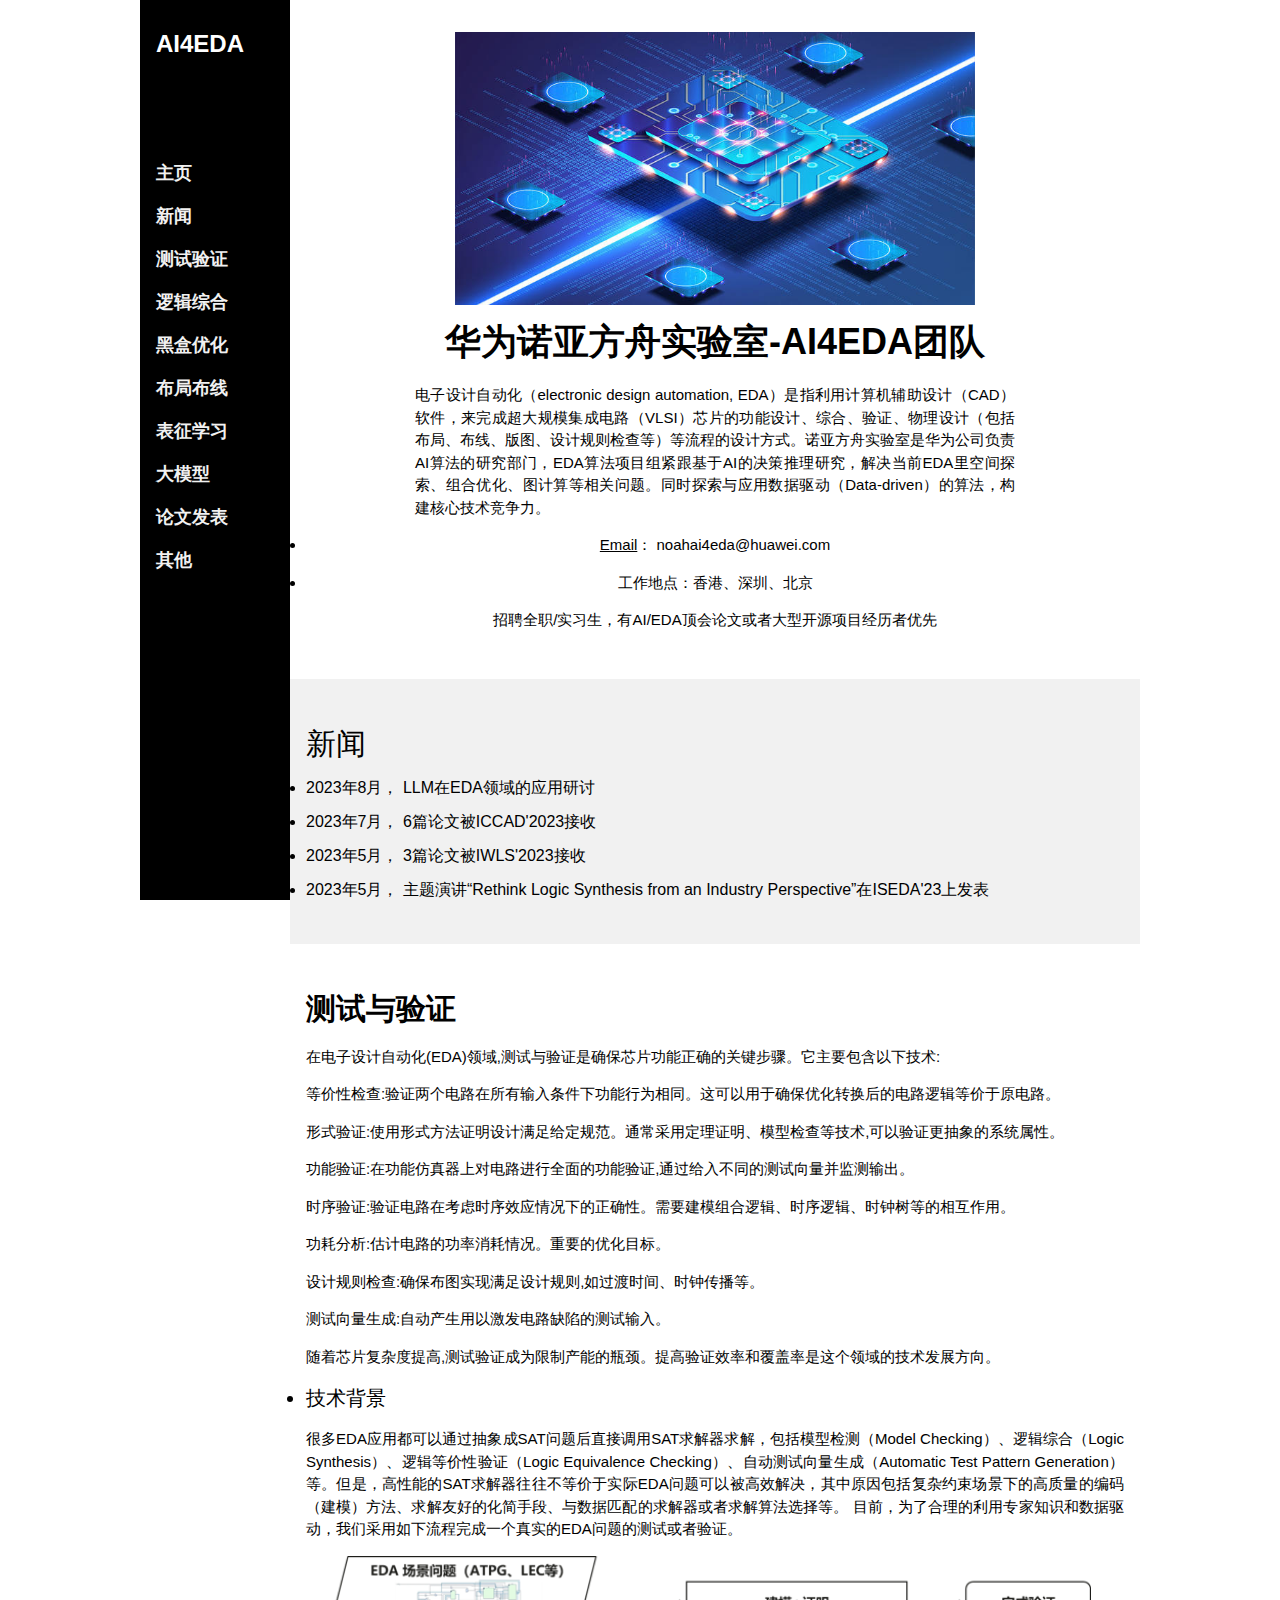
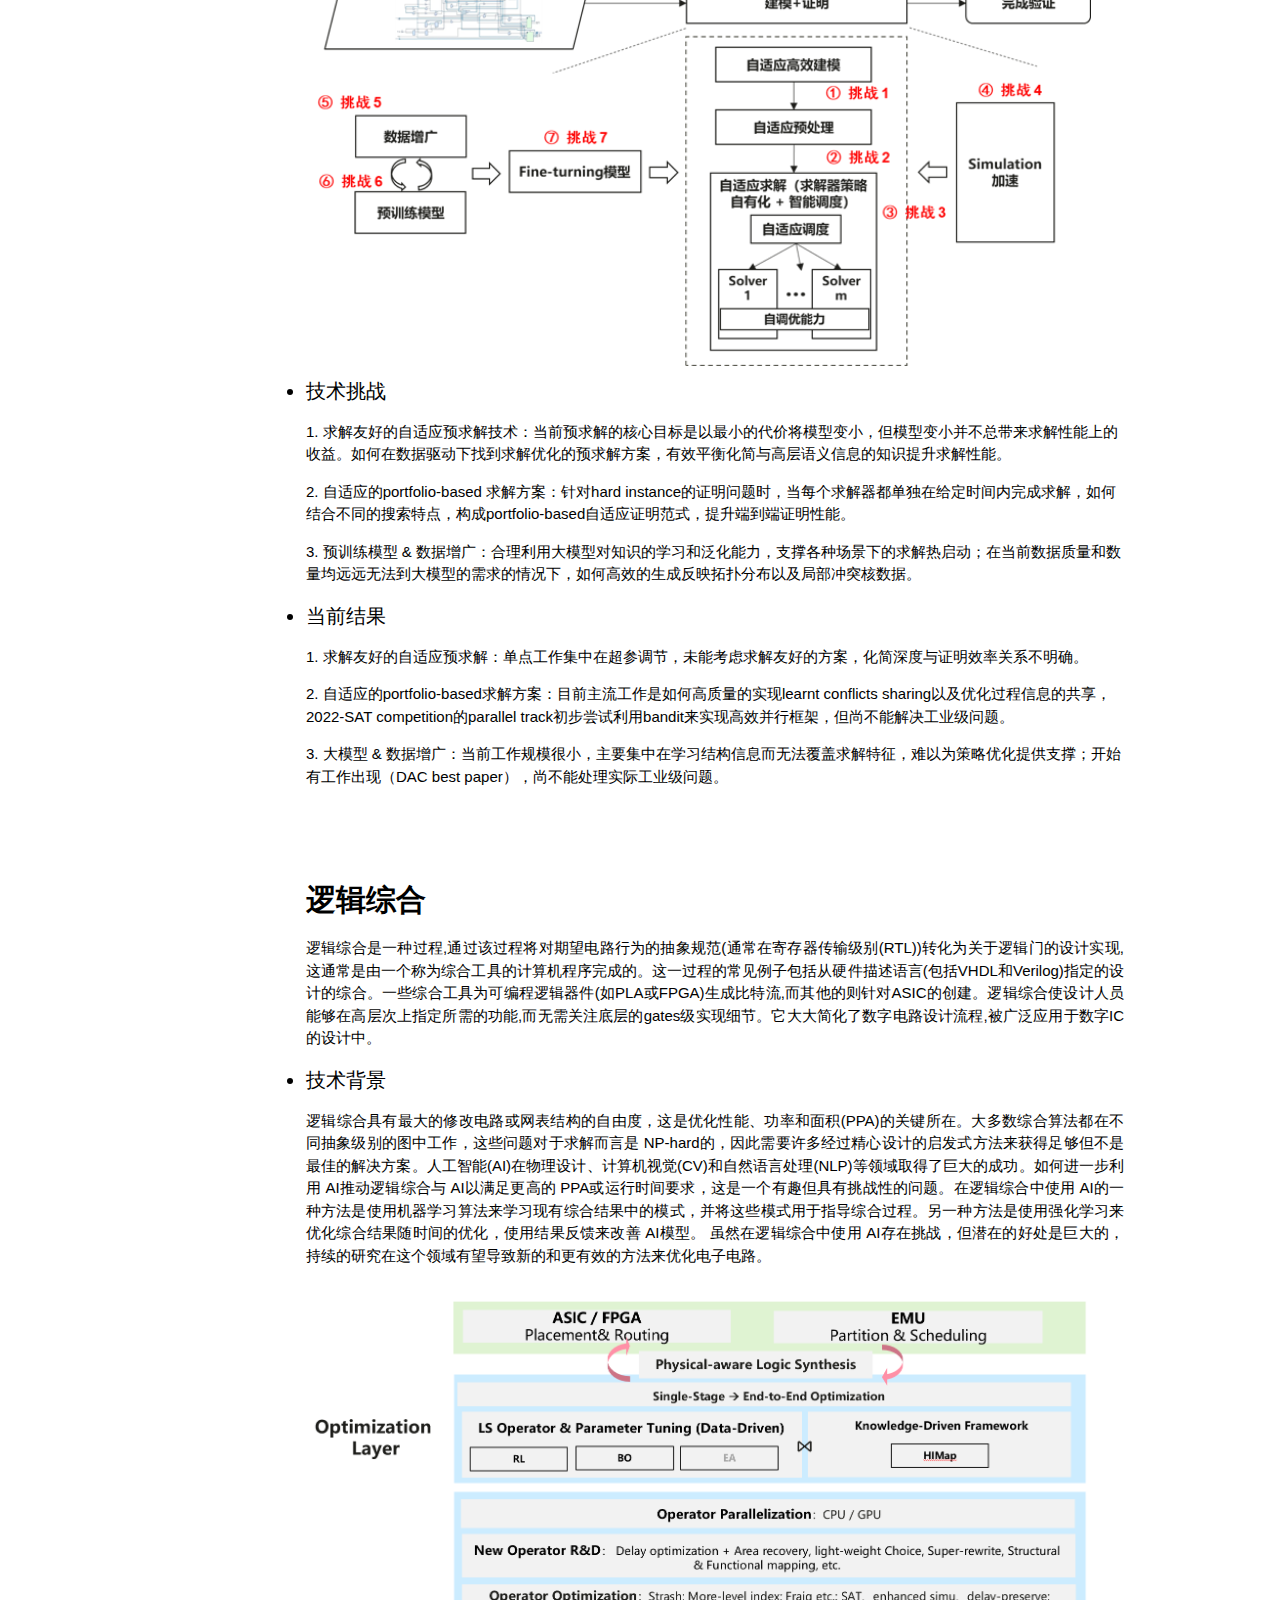
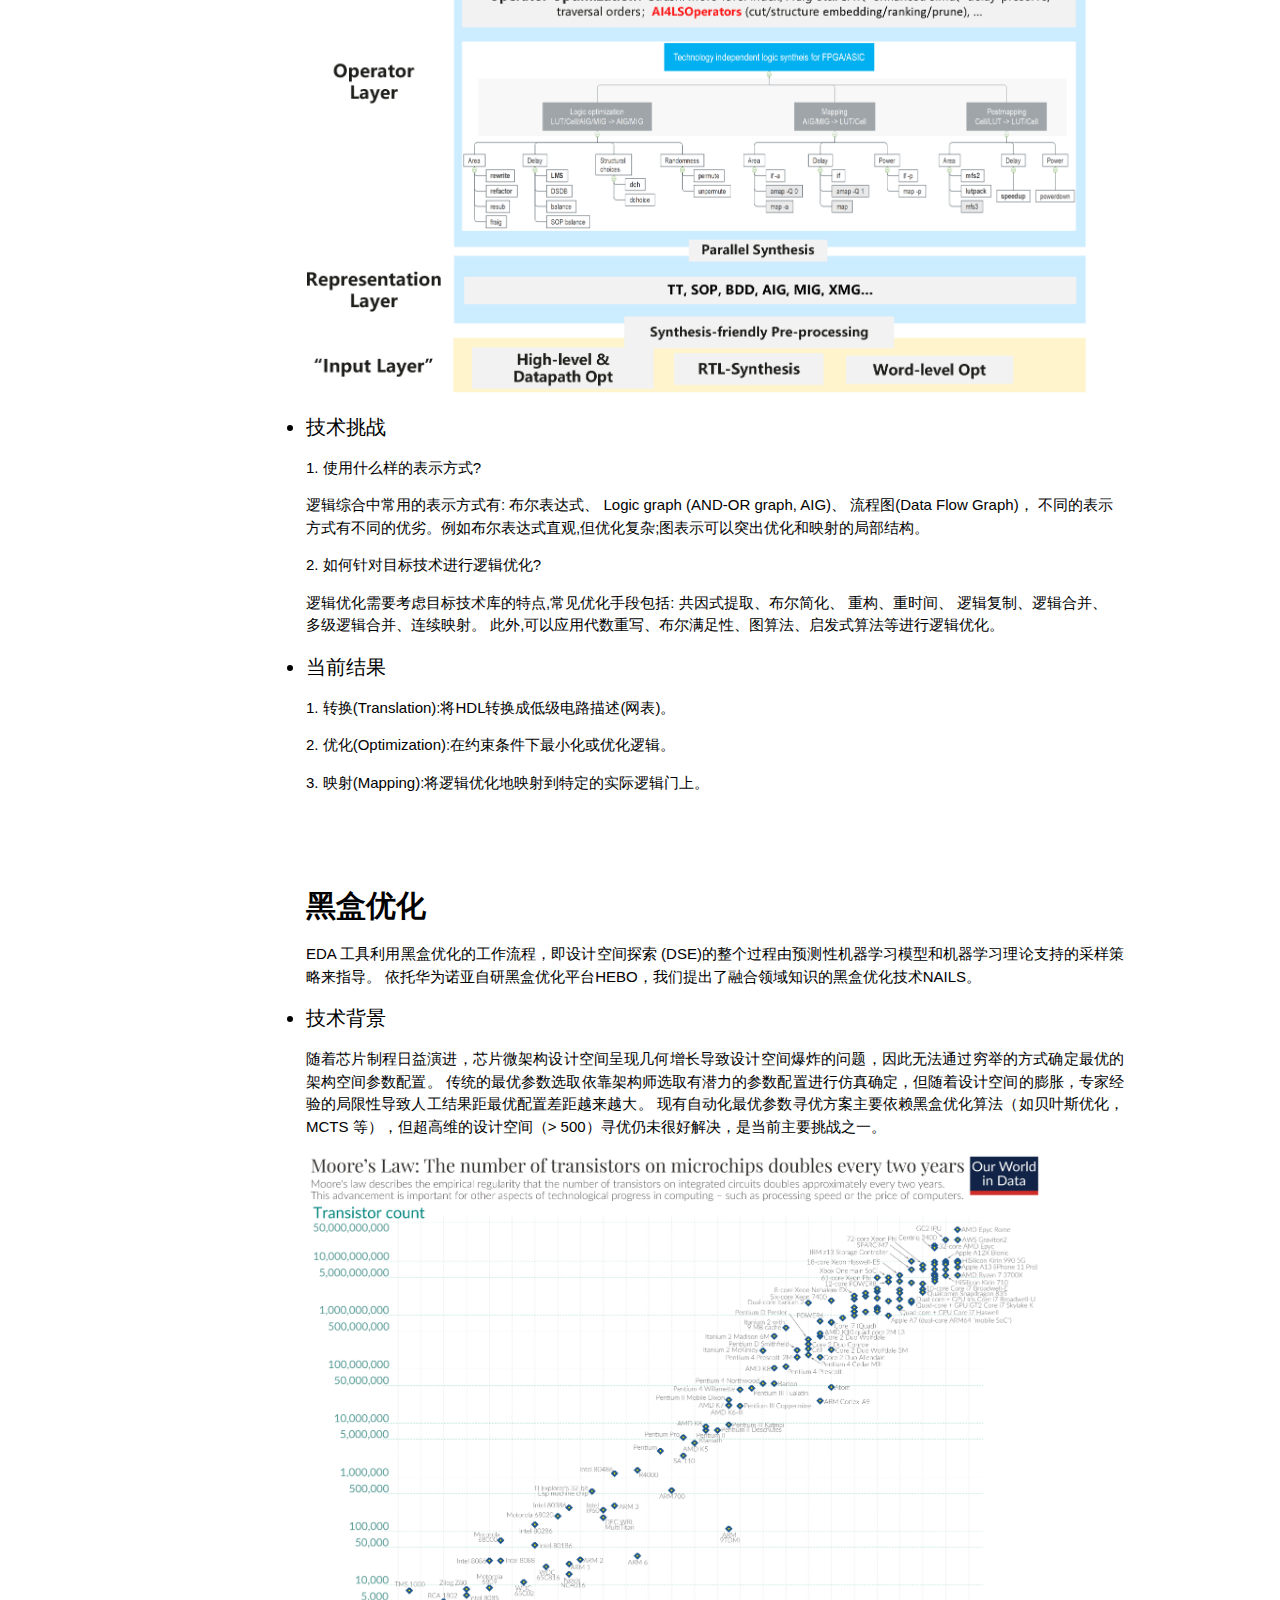
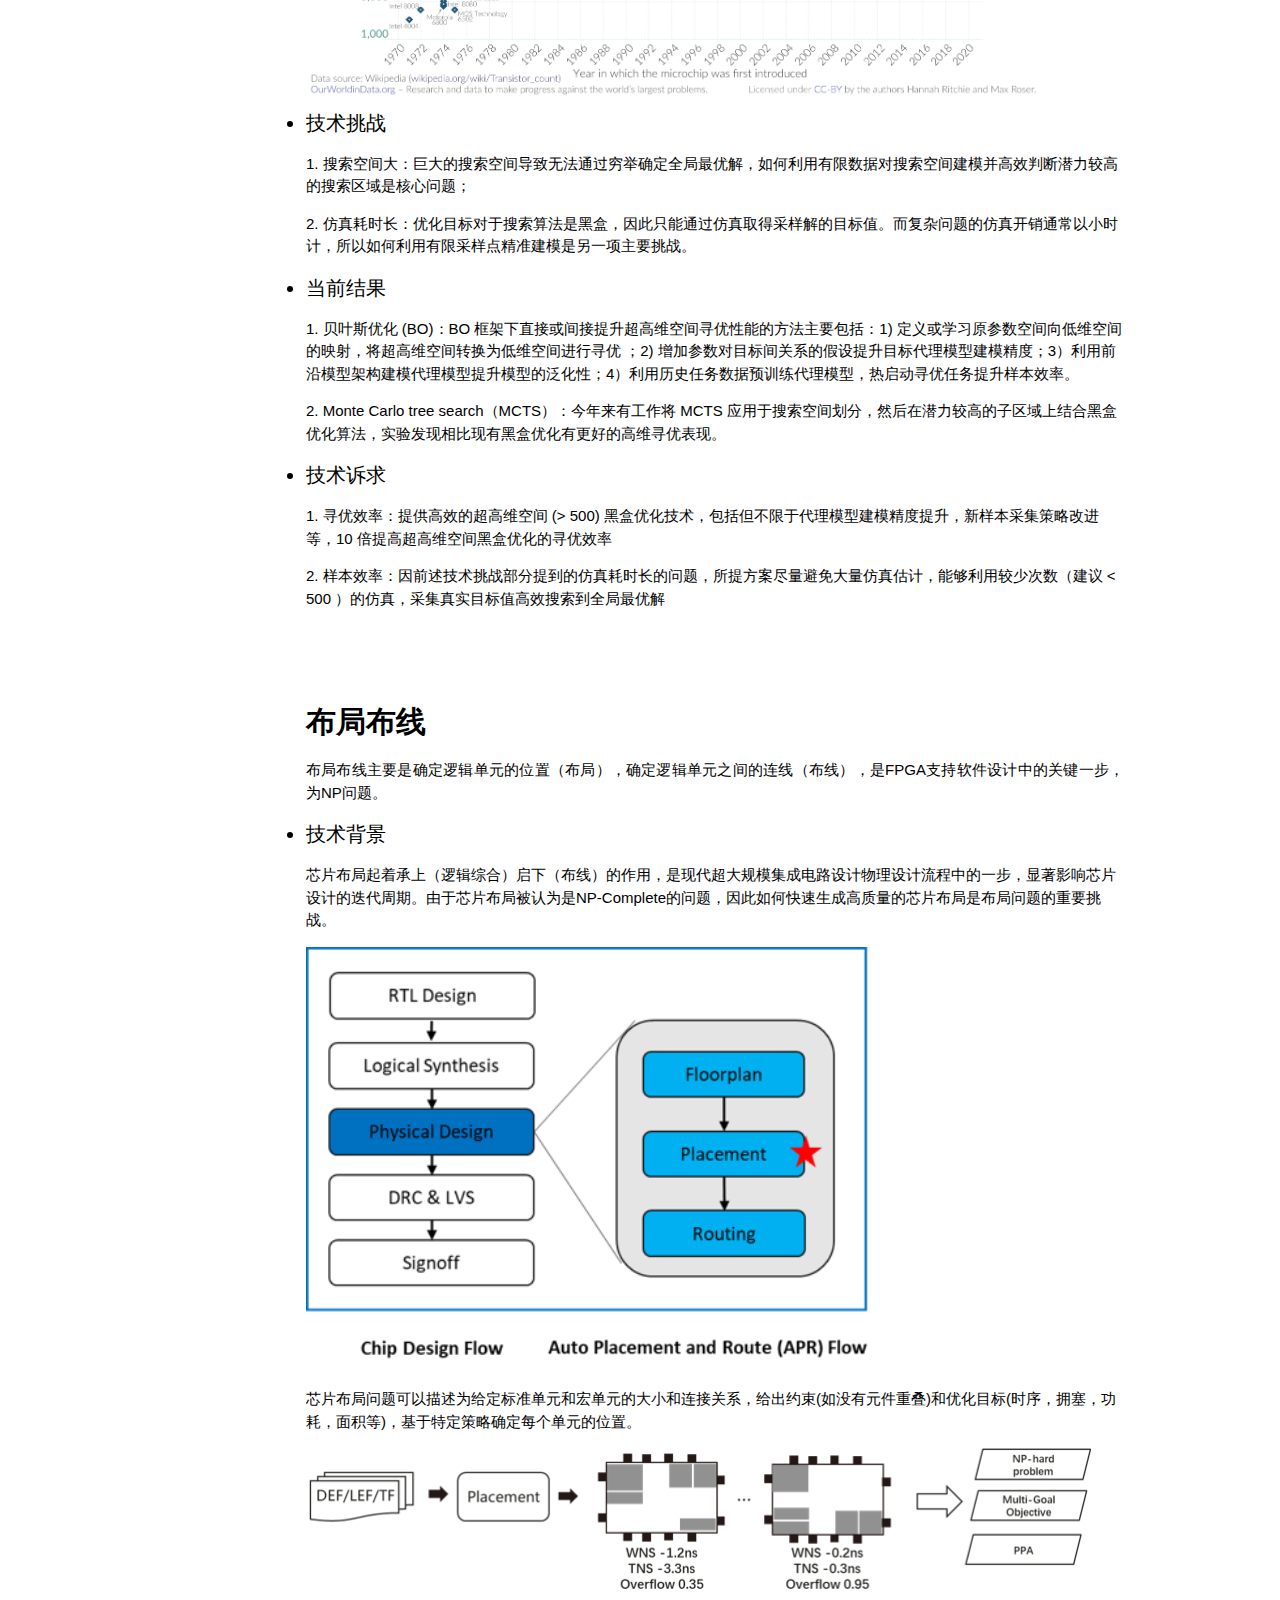
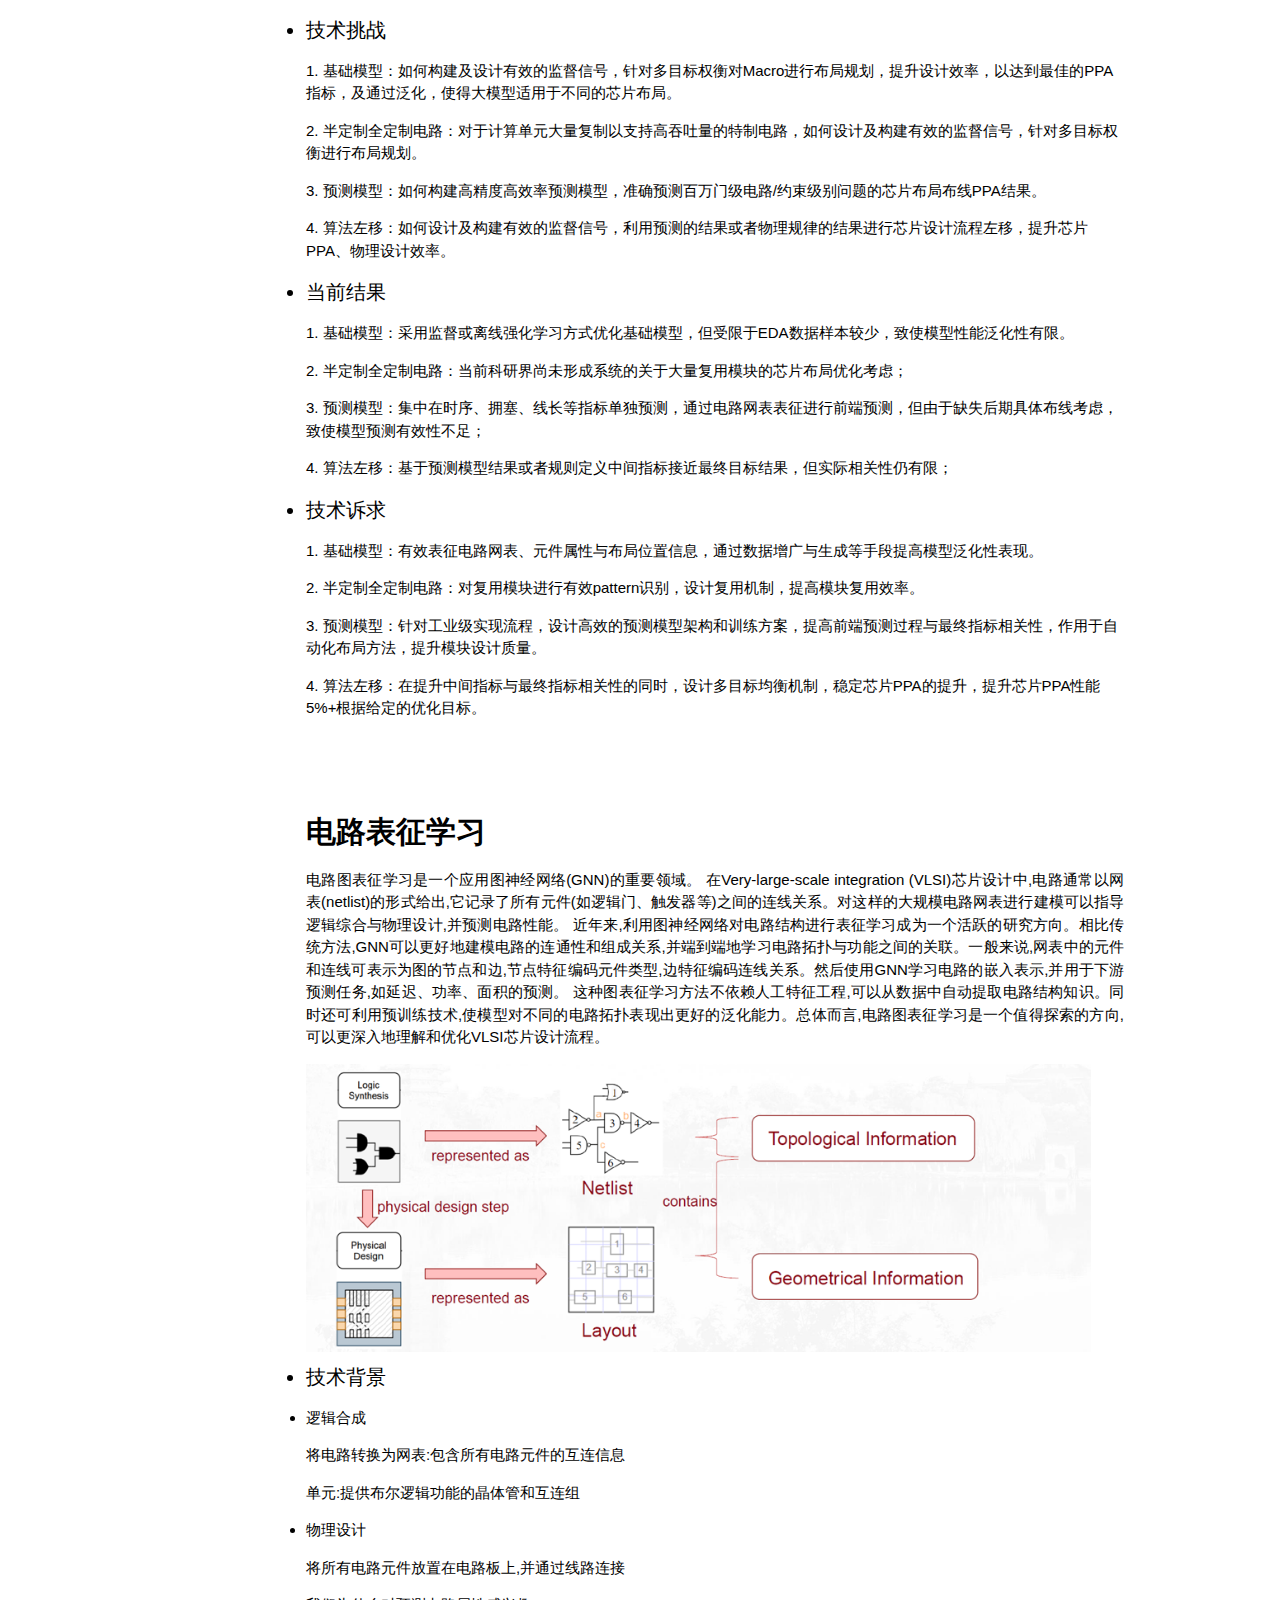
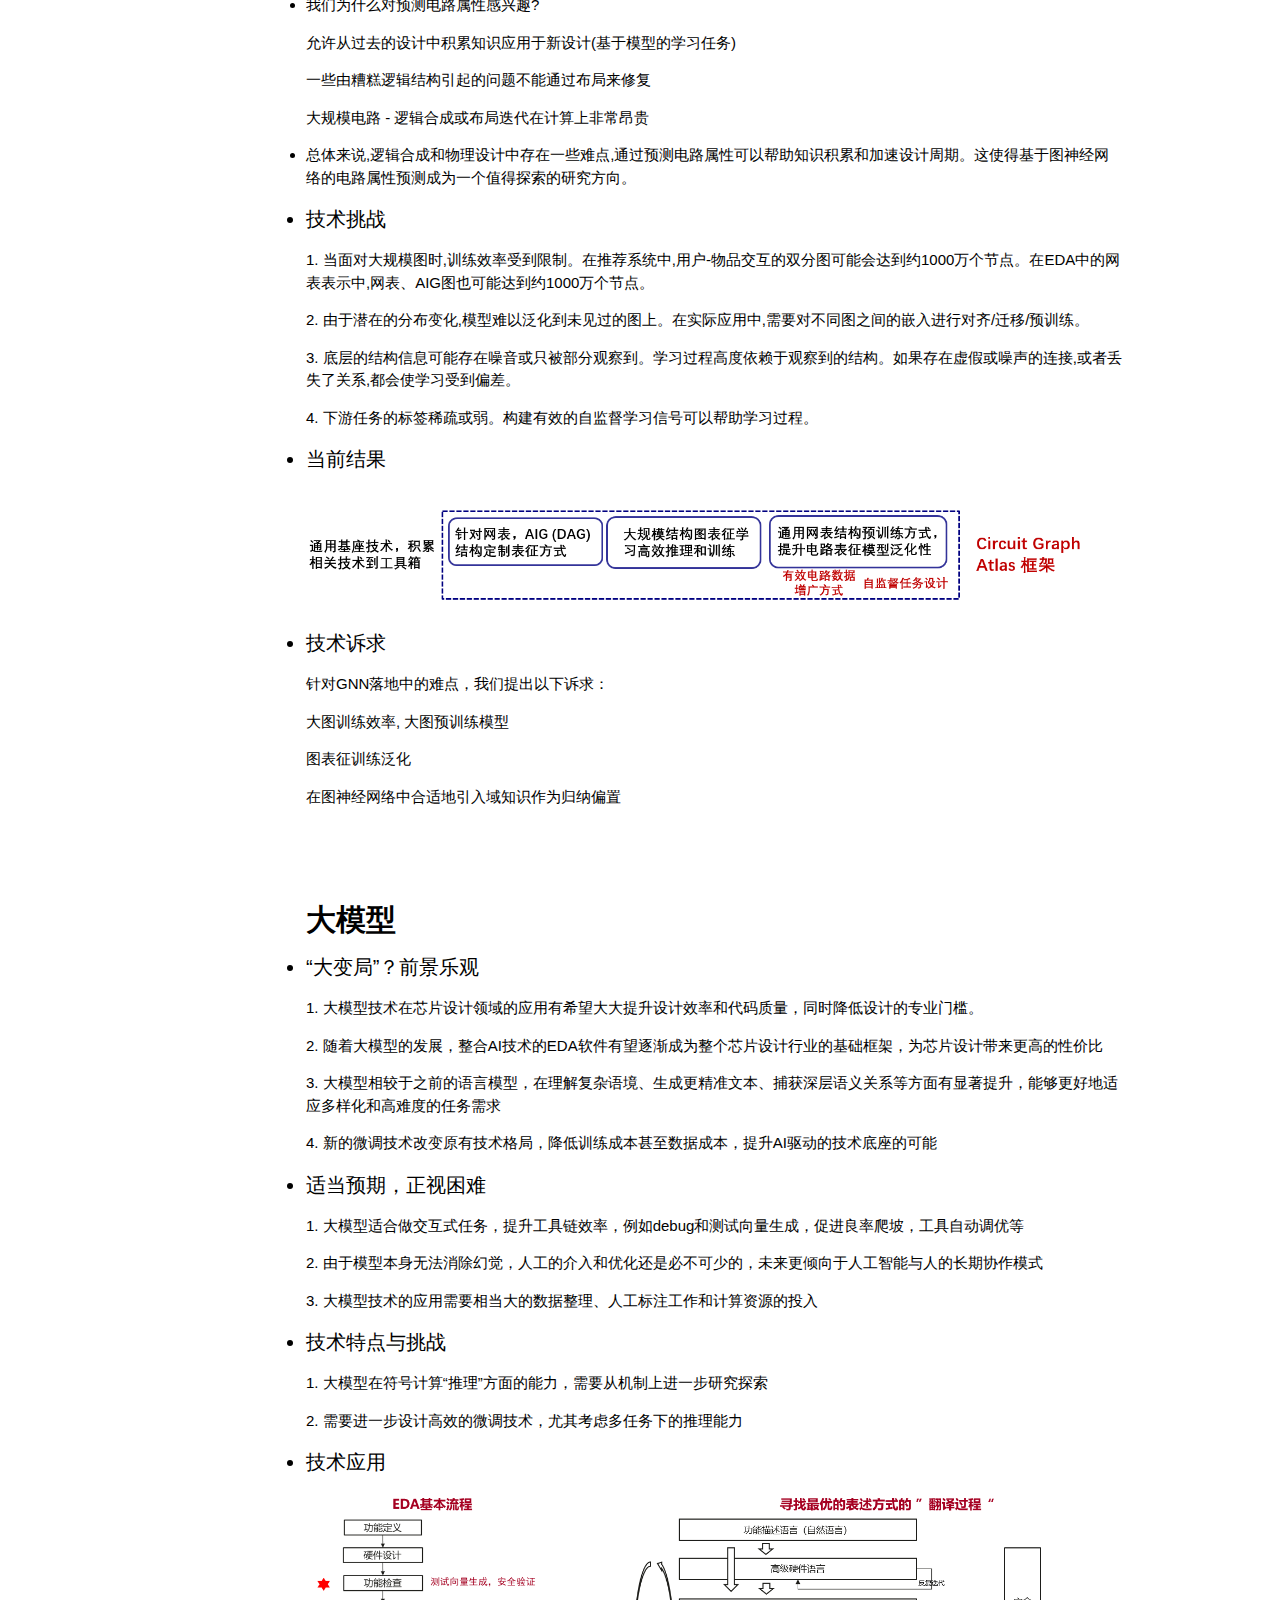
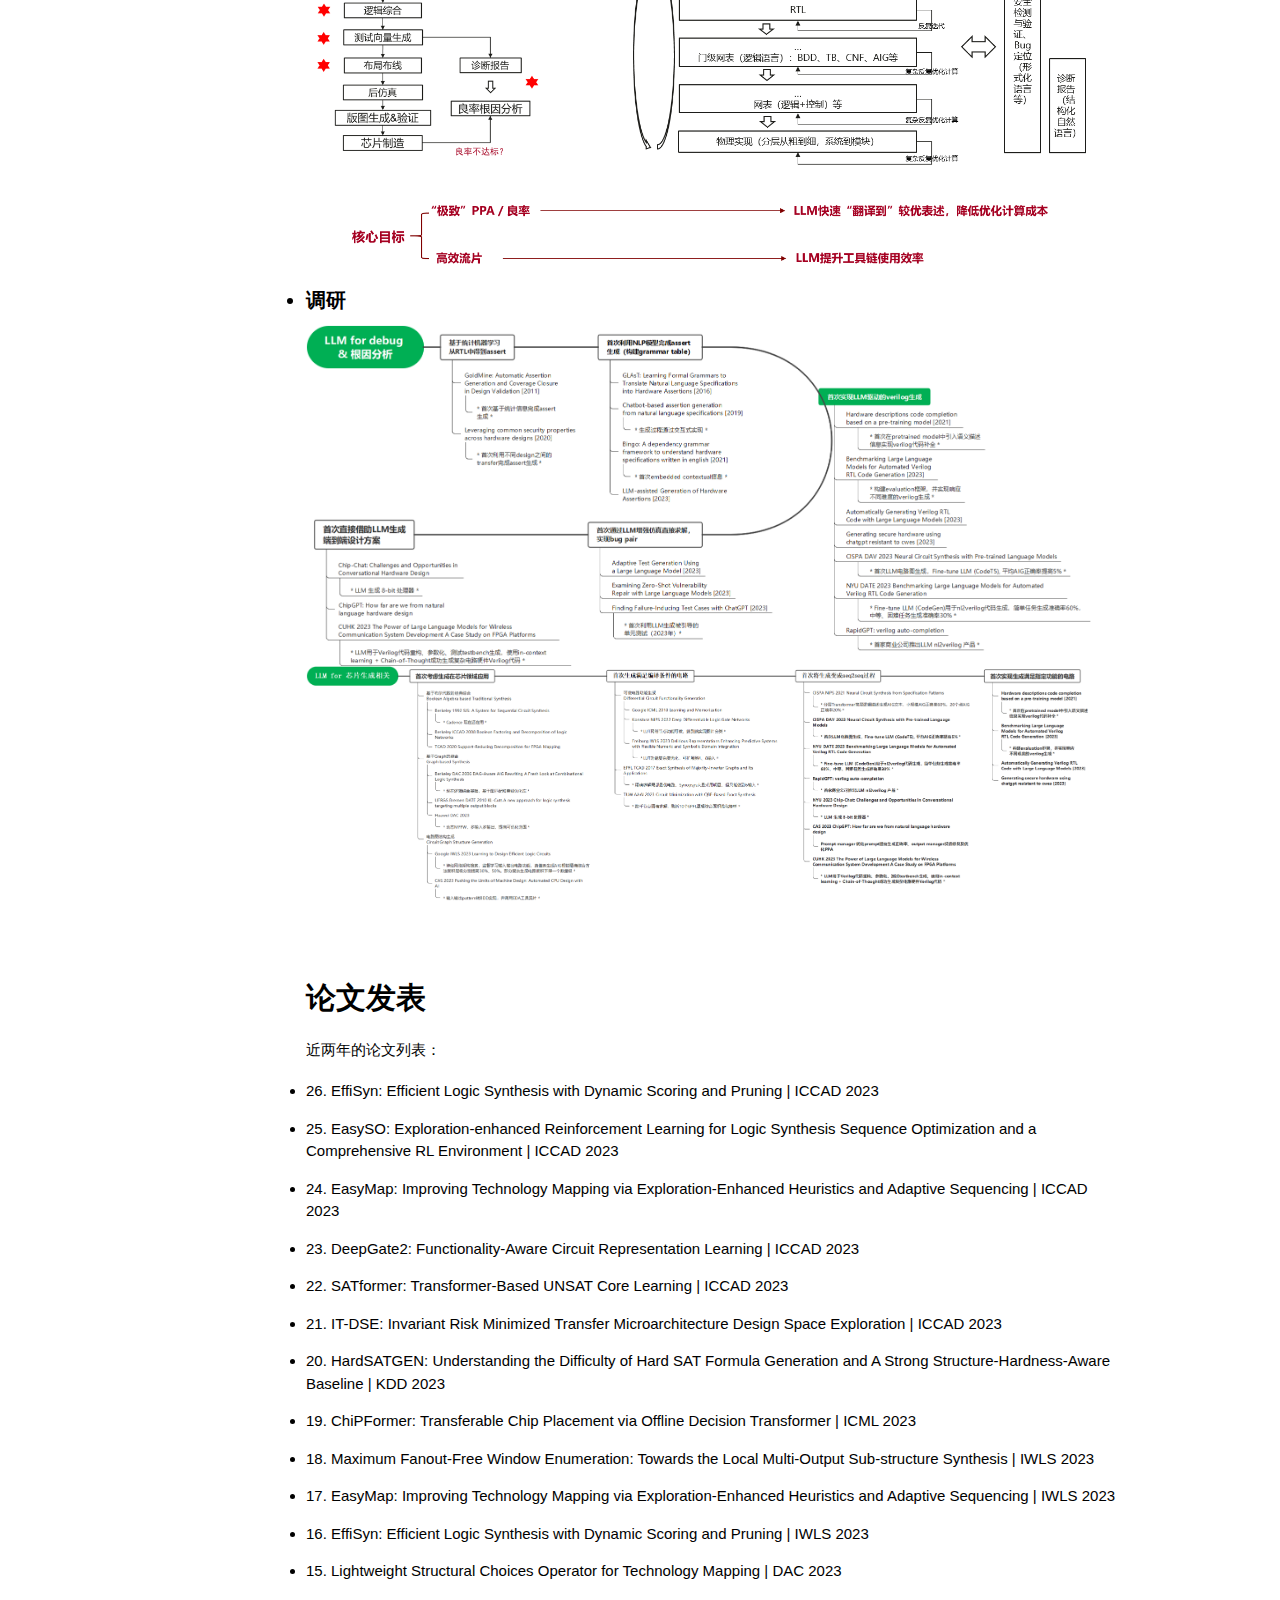
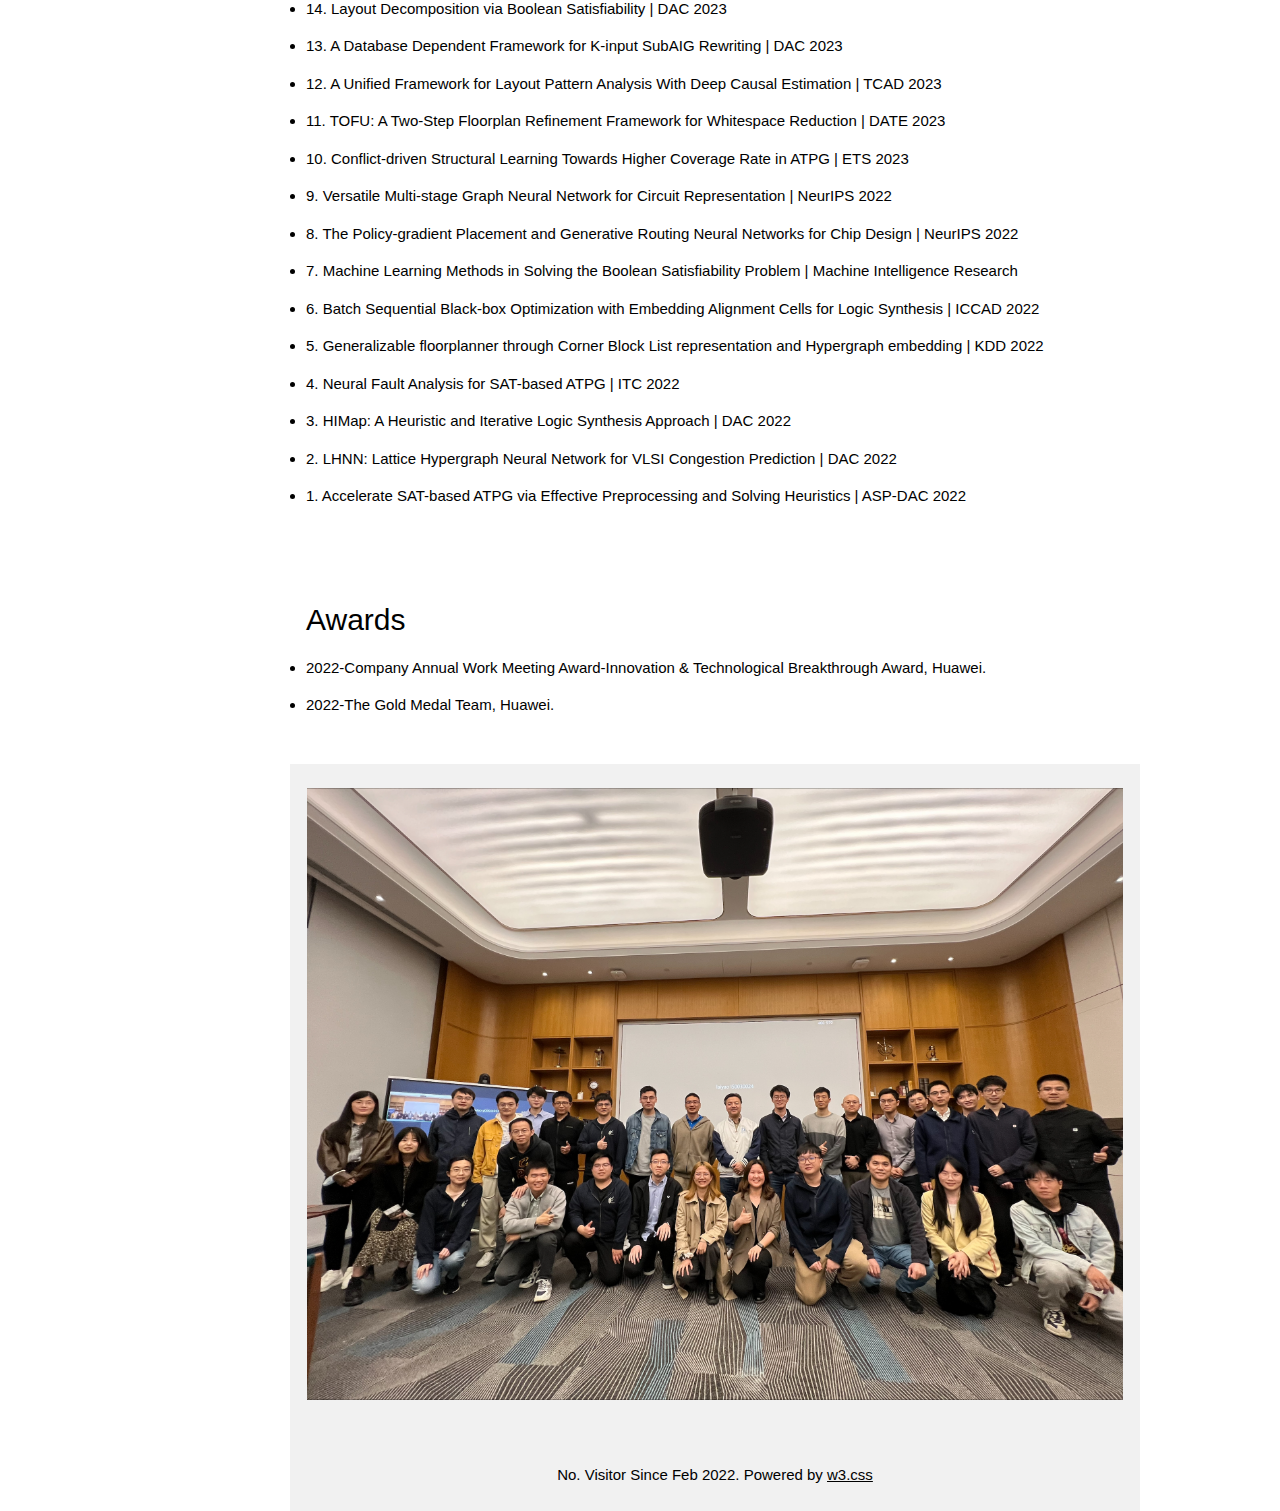
==== commit 18a45588: "Update index.html" ====
--- a/index.html
+++ b/index.html
@@ -384,31 +384,31 @@
       <p class="w3-left-align" style="line-height:200%">
 	近两年的论文列表：
       </p>
-		<p><li>26.	EffiSyn: Efficient Logic Synthesis with Dynamic Scoring and Pruning	| ICCAD 23 </li></p>
-		<p><li>25.	EasySO: Exploration-enhanced Reinforcement Learning for Logic Synthesis Sequence Optimization and a Comprehensive RL Environment	| ICCAD 23</li></p>
-		<p><li>24.	EasyMap: Improving Technology Mapping via Exploration-Enhanced Heuristics and Adaptive Sequencing	| ICCAD 23</li></p>
-		<p><li>23.	DeepGate2: Functionality-Aware Circuit Representation Learning	| ICCAD 23</li></p>
-		<p><li>22.	SATformer: Transformer-Based UNSAT Core Learning	| ICCAD 23</li></p>
-		<p><li>21.	IT-DSE: Invariant Risk Minimized Transfer Microarchitecture Design Space Exploration	| ICCAD 23</li></p>
-		<p><li>20.	HardSATGEN: Understanding the Difficulty of Hard SAT Formula Generation and A Strong Structure-Hardness-Aware Baseline	| KDD 23</li></p>
+		<p><li>26.	EffiSyn: Efficient Logic Synthesis with Dynamic Scoring and Pruning	| ICCAD 2023 </li></p>
+		<p><li>25.	EasySO: Exploration-enhanced Reinforcement Learning for Logic Synthesis Sequence Optimization and a Comprehensive RL Environment	| ICCAD 2023</li></p>
+		<p><li>24.	EasyMap: Improving Technology Mapping via Exploration-Enhanced Heuristics and Adaptive Sequencing	| ICCAD 2023</li></p>
+		<p><li>23.	DeepGate2: Functionality-Aware Circuit Representation Learning	| ICCAD 2023</li></p>
+		<p><li>22.	SATformer: Transformer-Based UNSAT Core Learning	| ICCAD 2023</li></p>
+		<p><li>21.	IT-DSE: Invariant Risk Minimized Transfer Microarchitecture Design Space Exploration	| ICCAD 2023</li></p>
+		<p><li>20.	HardSATGEN: Understanding the Difficulty of Hard SAT Formula Generation and A Strong Structure-Hardness-Aware Baseline	| KDD 2023</li></p>
 		<p><li>19.	ChiPFormer: Transferable Chip Placement via Offline Decision Transformer	| ICML 2023</li></p> 
-		<p><li>18.	Maximum Fanout-Free Window Enumeration: Towards the Local Multi-Output Sub-structure Synthesis	| IWLS 23</li></p>
-		<p><li>17.	EasyMap: Improving Technology Mapping via Exploration-Enhanced Heuristics and Adaptive Sequencing	| IWLS 23</li></p>
-		<p><li>16.	EffiSyn: Efficient Logic Synthesis with Dynamic Scoring and Pruning	| IWLS 23</li></p>
-		<p><li>15.	Lightweight Structural Choices Operator for Technology Mapping	| DAC 23</li></p>
-		<p><li>14.	Layout Decomposition via Boolean Satisfiability 	| DAC 23</li></p>
-		<p><li>13.	A Database Dependent Framework for K-input SubAIG Rewriting	| DAC 23</li></p>
+		<p><li>18.	Maximum Fanout-Free Window Enumeration: Towards the Local Multi-Output Sub-structure Synthesis	| IWLS 2023</li></p>
+		<p><li>17.	EasyMap: Improving Technology Mapping via Exploration-Enhanced Heuristics and Adaptive Sequencing	| IWLS 2023</li></p>
+		<p><li>16.	EffiSyn: Efficient Logic Synthesis with Dynamic Scoring and Pruning	| IWLS 2023</li></p>
+		<p><li>15.	Lightweight Structural Choices Operator for Technology Mapping	| DAC 2023</li></p>
+		<p><li>14.	Layout Decomposition via Boolean Satisfiability 	| DAC 2023</li></p>
+		<p><li>13.	A Database Dependent Framework for K-input SubAIG Rewriting	| DAC 2023</li></p>
 		<p><li>12.	A Unified Framework for Layout Pattern Analysis With Deep Causal Estimation | TCAD 2023</li></p>
 		<p><li>11.	TOFU: A Two-Step Floorplan Refinement Framework for Whitespace Reduction | DATE 2023</li></p>
-		<p><li>10.	Conflict-driven Structural Learning Towards Higher Coverage Rate in ATPG	| ETS 23</li></p>
+		<p><li>10.	Conflict-driven Structural Learning Towards Higher Coverage Rate in ATPG	| ETS 2023</li></p>
 		<p><li>9.	Versatile Multi-stage Graph Neural Network for Circuit Representation	| NeurIPS 2022</li></p>
 		<p><li>8.	The Policy-gradient Placement and Generative Routing Neural Networks for Chip Design	| NeurIPS 2022</li></p> 
 		<p><li>7.	Machine Learning Methods in Solving the Boolean Satisfiability Problem	| Machine Intelligence Research</li></p>
-		<p><li>6.	Batch Sequential Black-box Optimization with Embedding Alignment Cells for Logic Synthesis	| ICCAD 22</li></p>
+		<p><li>6.	Batch Sequential Black-box Optimization with Embedding Alignment Cells for Logic Synthesis	| ICCAD 2022</li></p>
 		<p><li>5.	Generalizable floorplanner through Corner Block List representation and Hypergraph embedding	| KDD 2022</li></p> 
-		<p><li>4.	Neural Fault Analysis for SAT-based ATPG	| ITC 22</li></p>
-		<p><li>3.	HIMap: A Heuristic and Iterative Logic Synthesis Approach	| DAC 22</li></p>
-		<p><li>2.	LHNN: Lattice Hypergraph Neural Network for VLSI Congestion Prediction	| DAC 22</li></p>
+		<p><li>4.	Neural Fault Analysis for SAT-based ATPG	| ITC 2022</li></p>
+		<p><li>3.	HIMap: A Heuristic and Iterative Logic Synthesis Approach	| DAC 2022</li></p>
+		<p><li>2.	LHNN: Lattice Hypergraph Neural Network for VLSI Congestion Prediction	| DAC 2022</li></p>
 		<p><li>1.	Accelerate SAT-based ATPG via Effective Preprocessing and Solving Heuristics	| ASP-DAC 2022</li></p>
 
     </p>
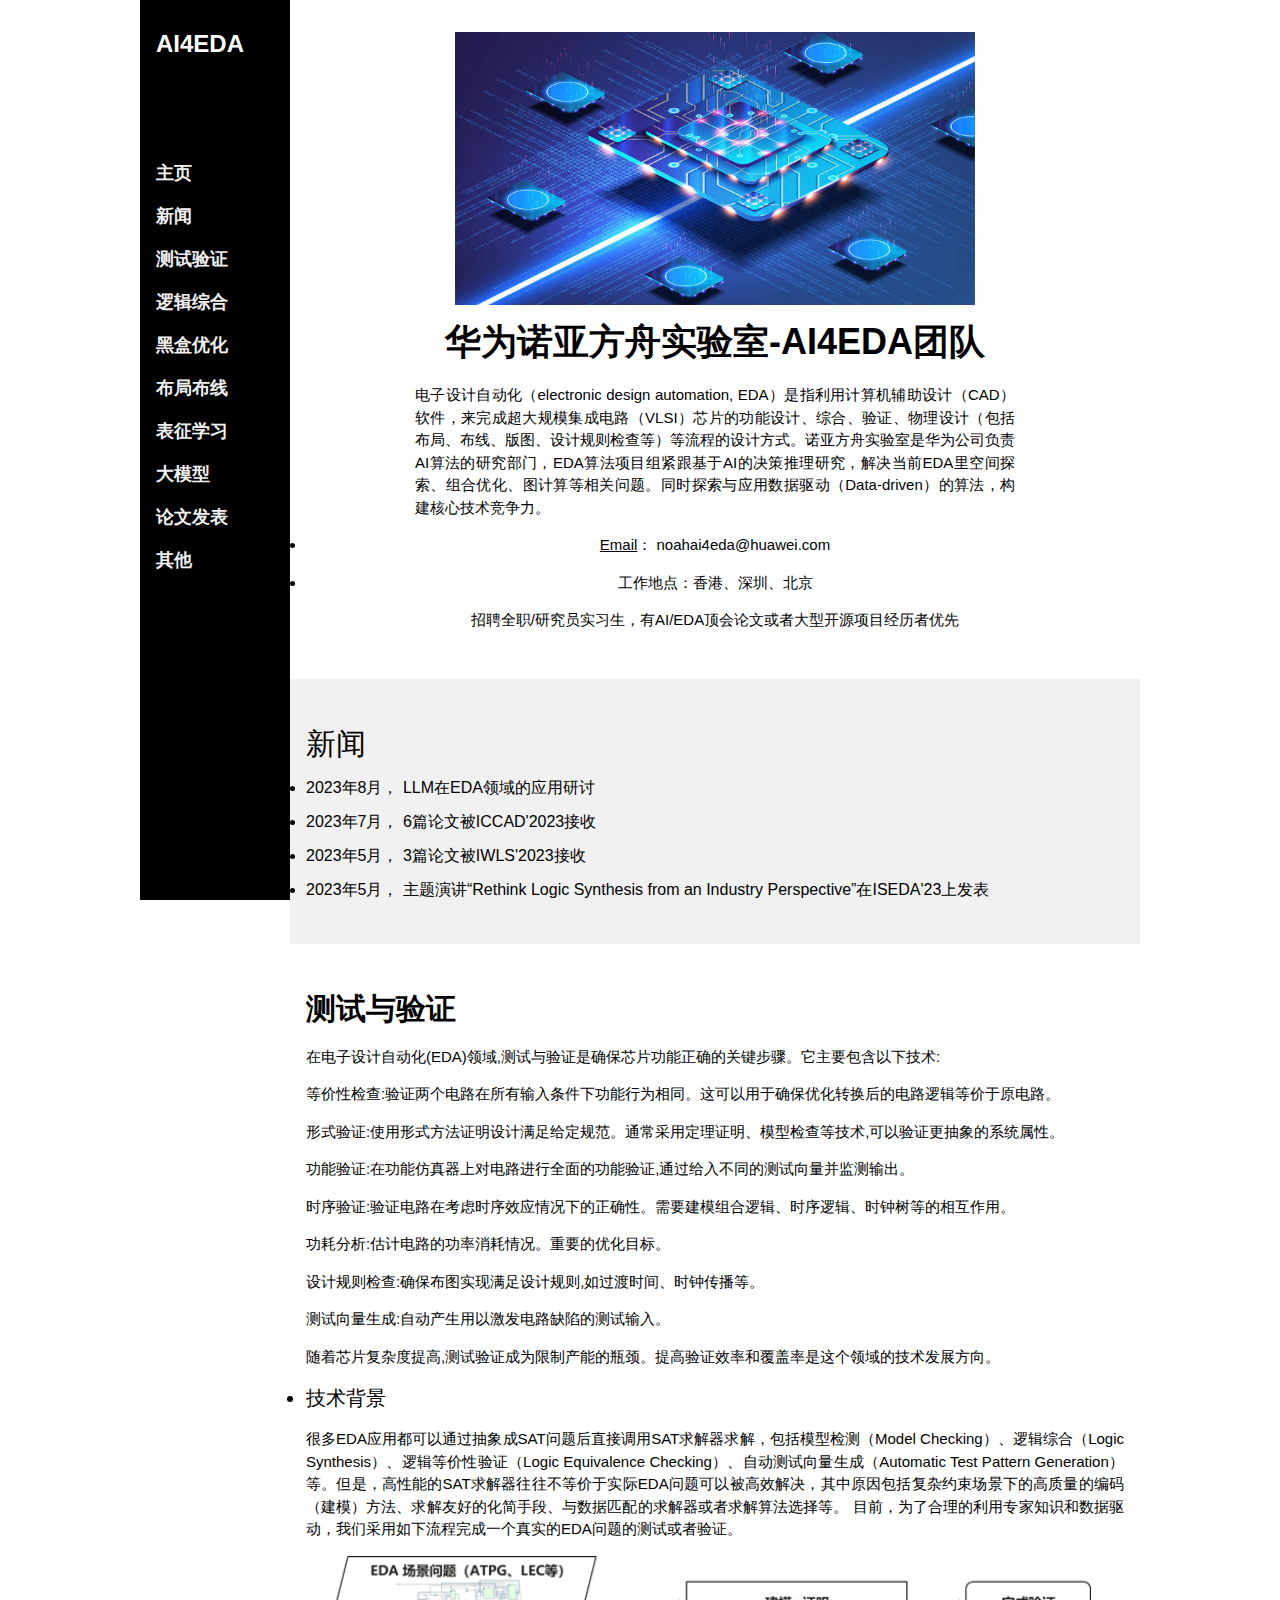
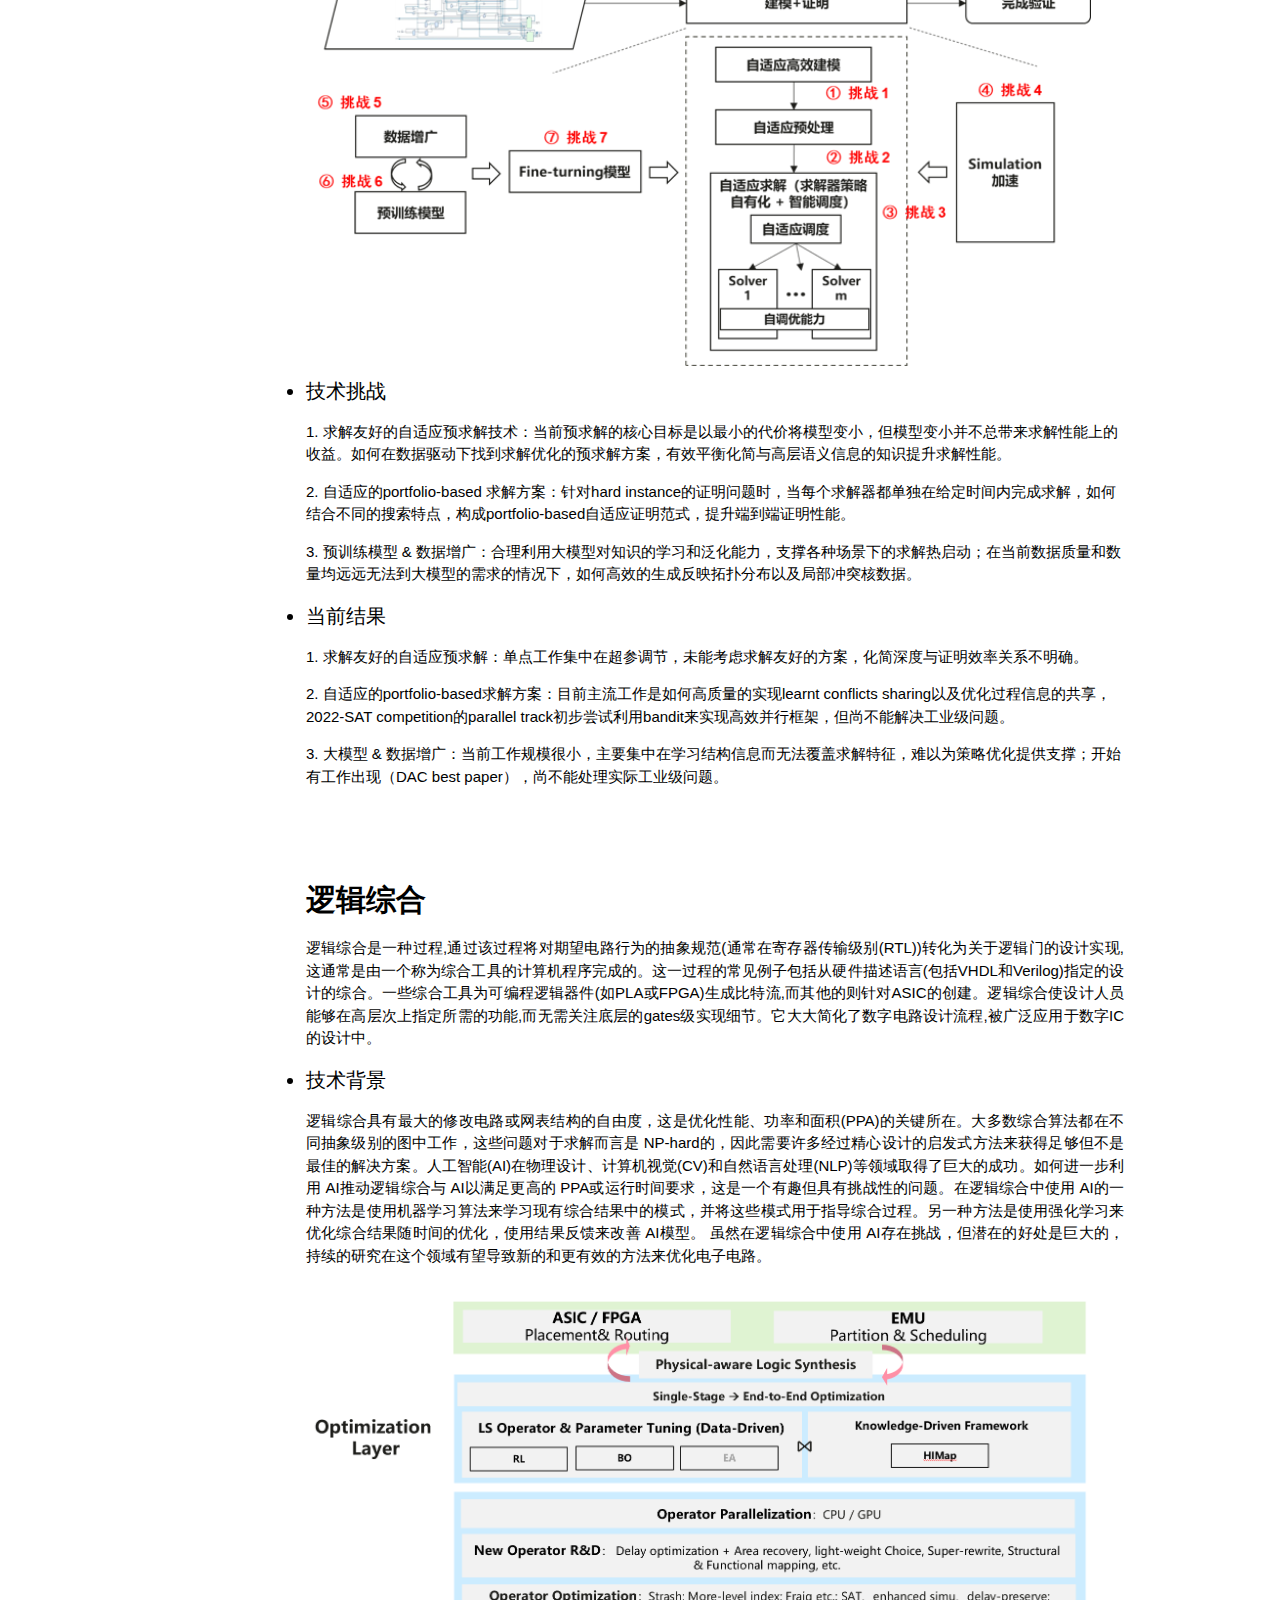
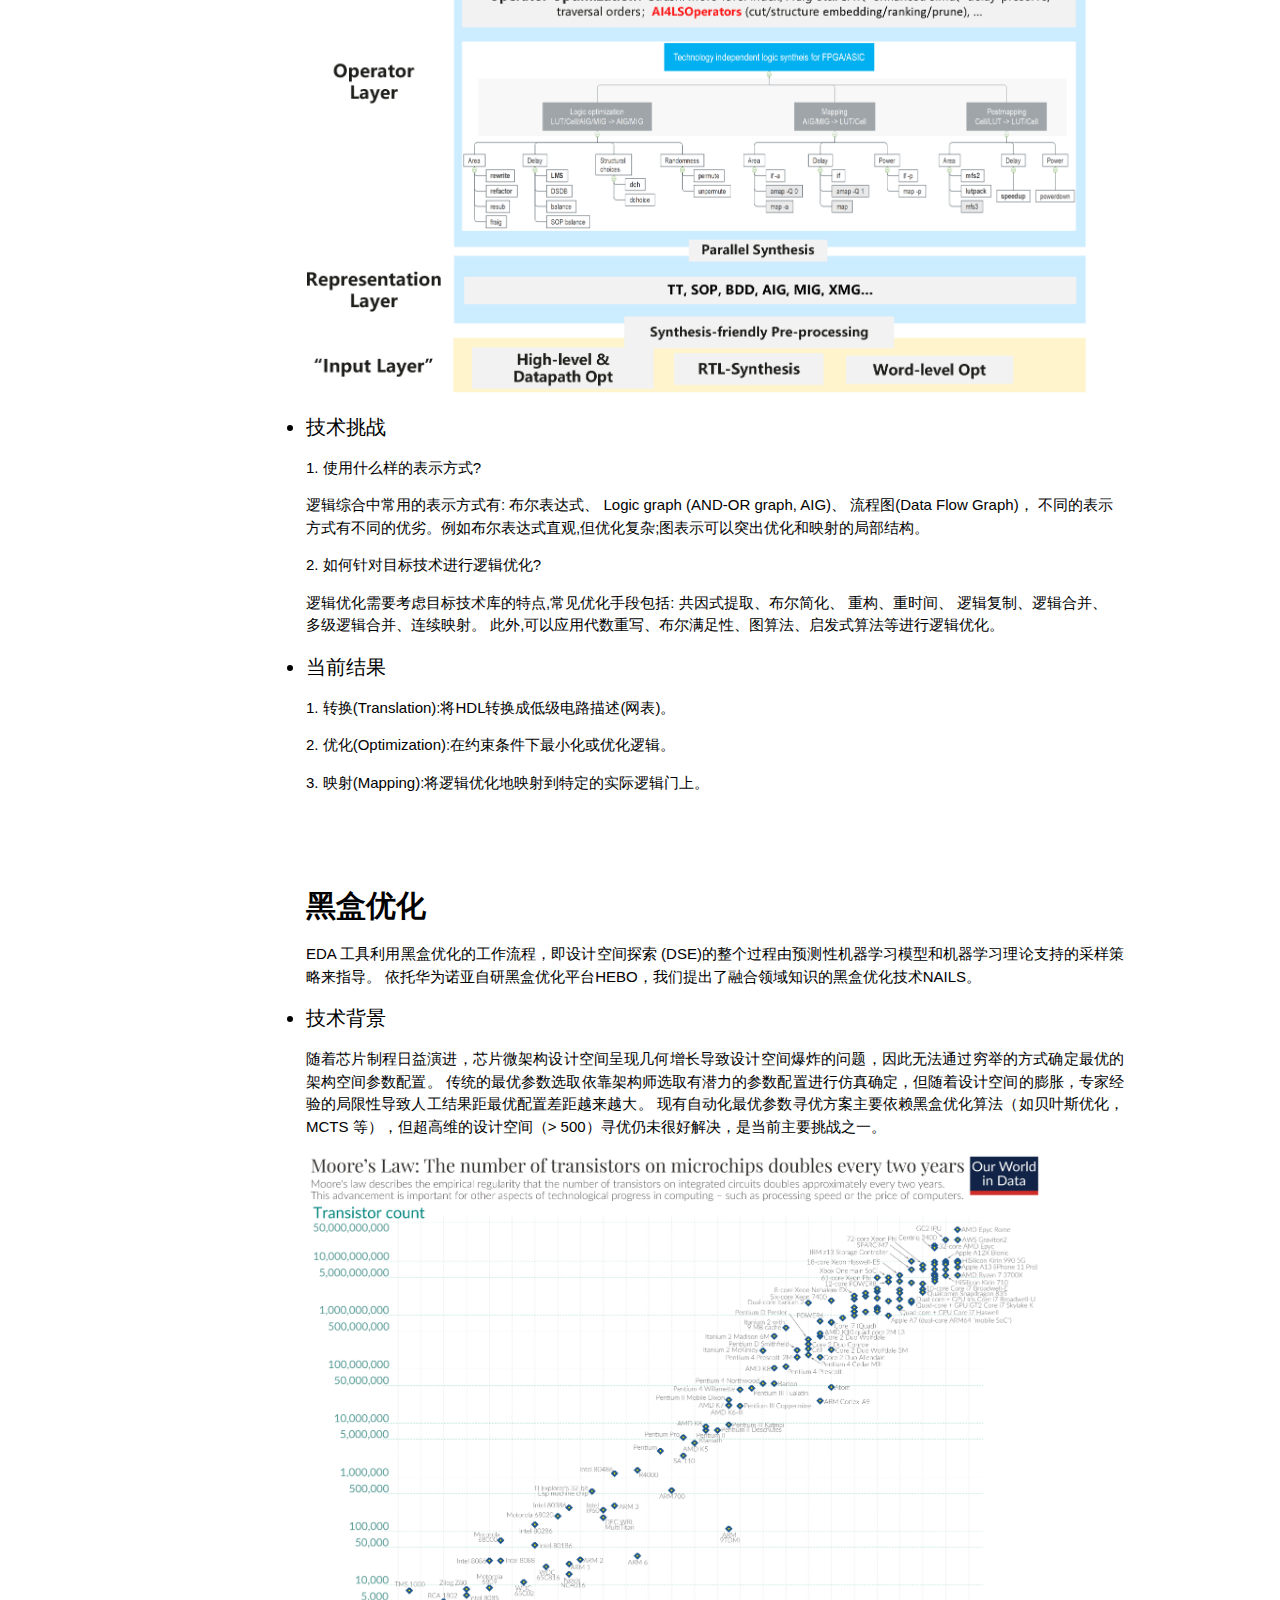
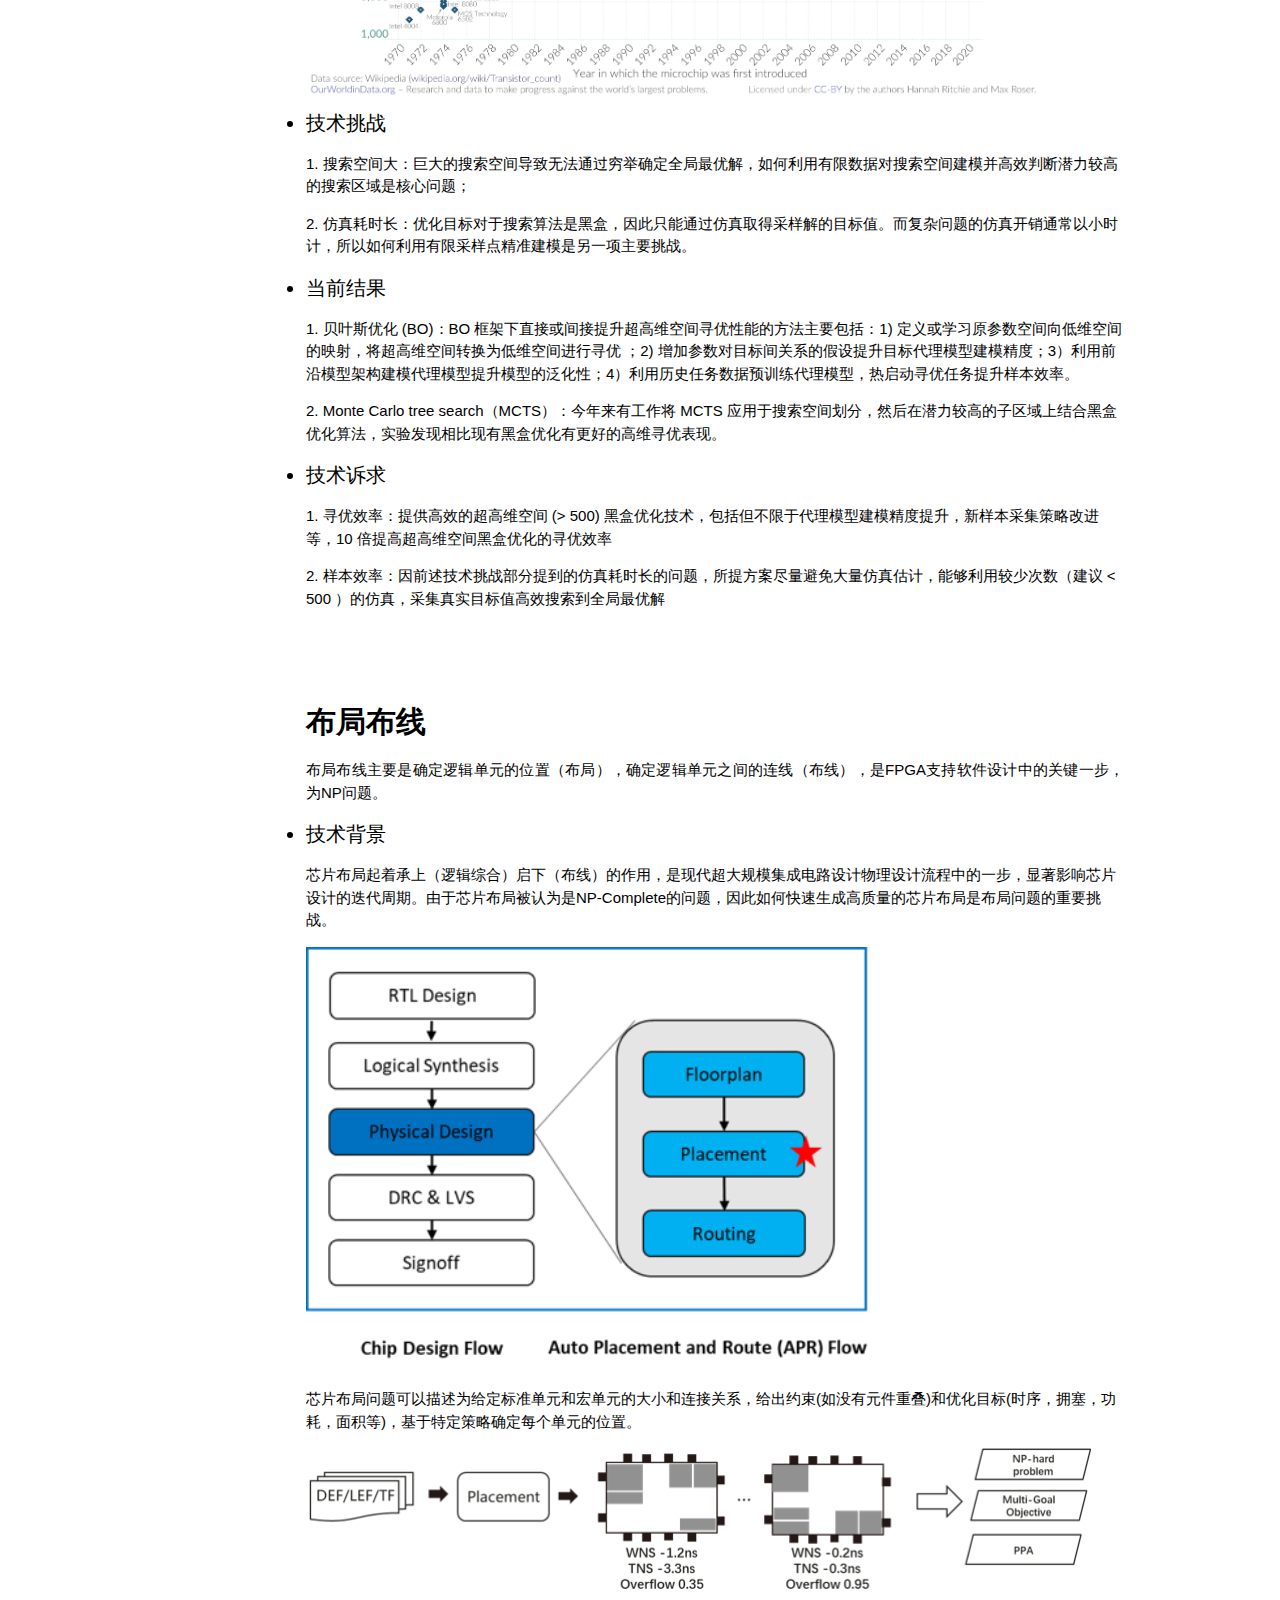
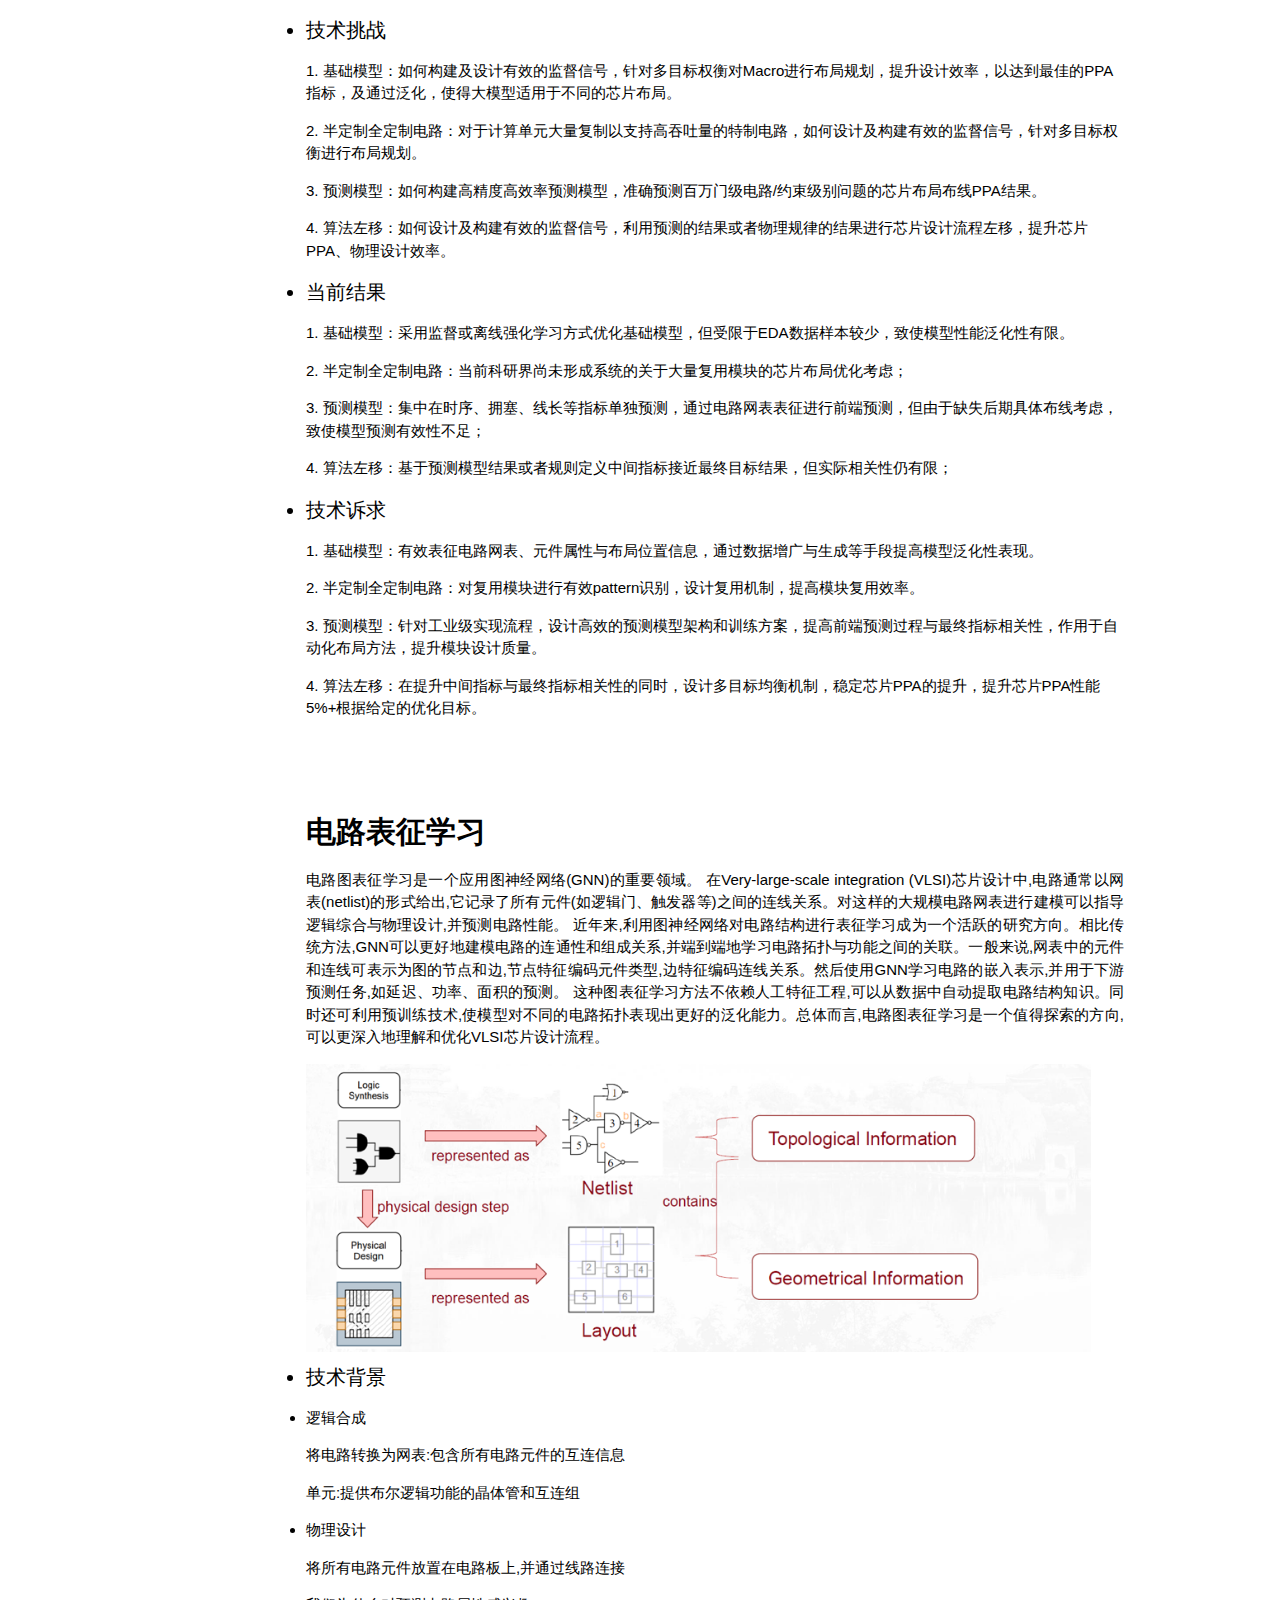
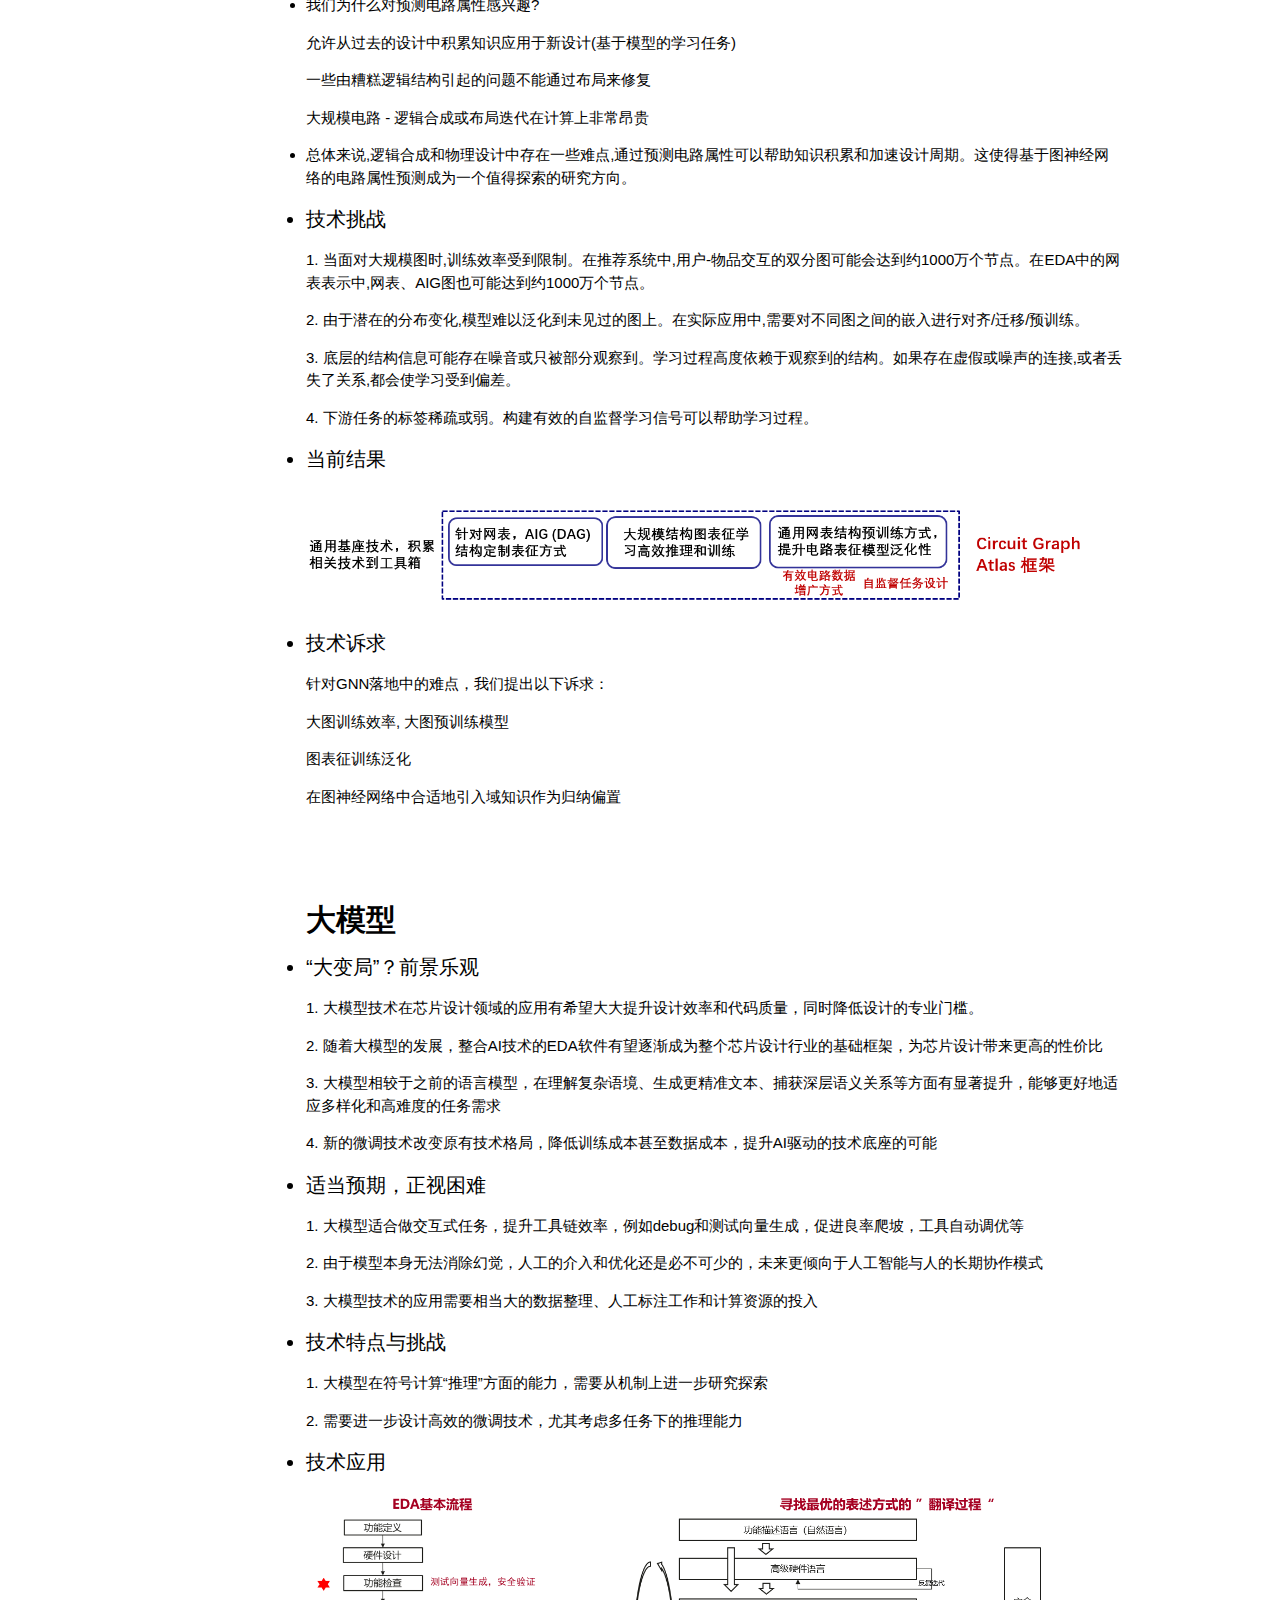
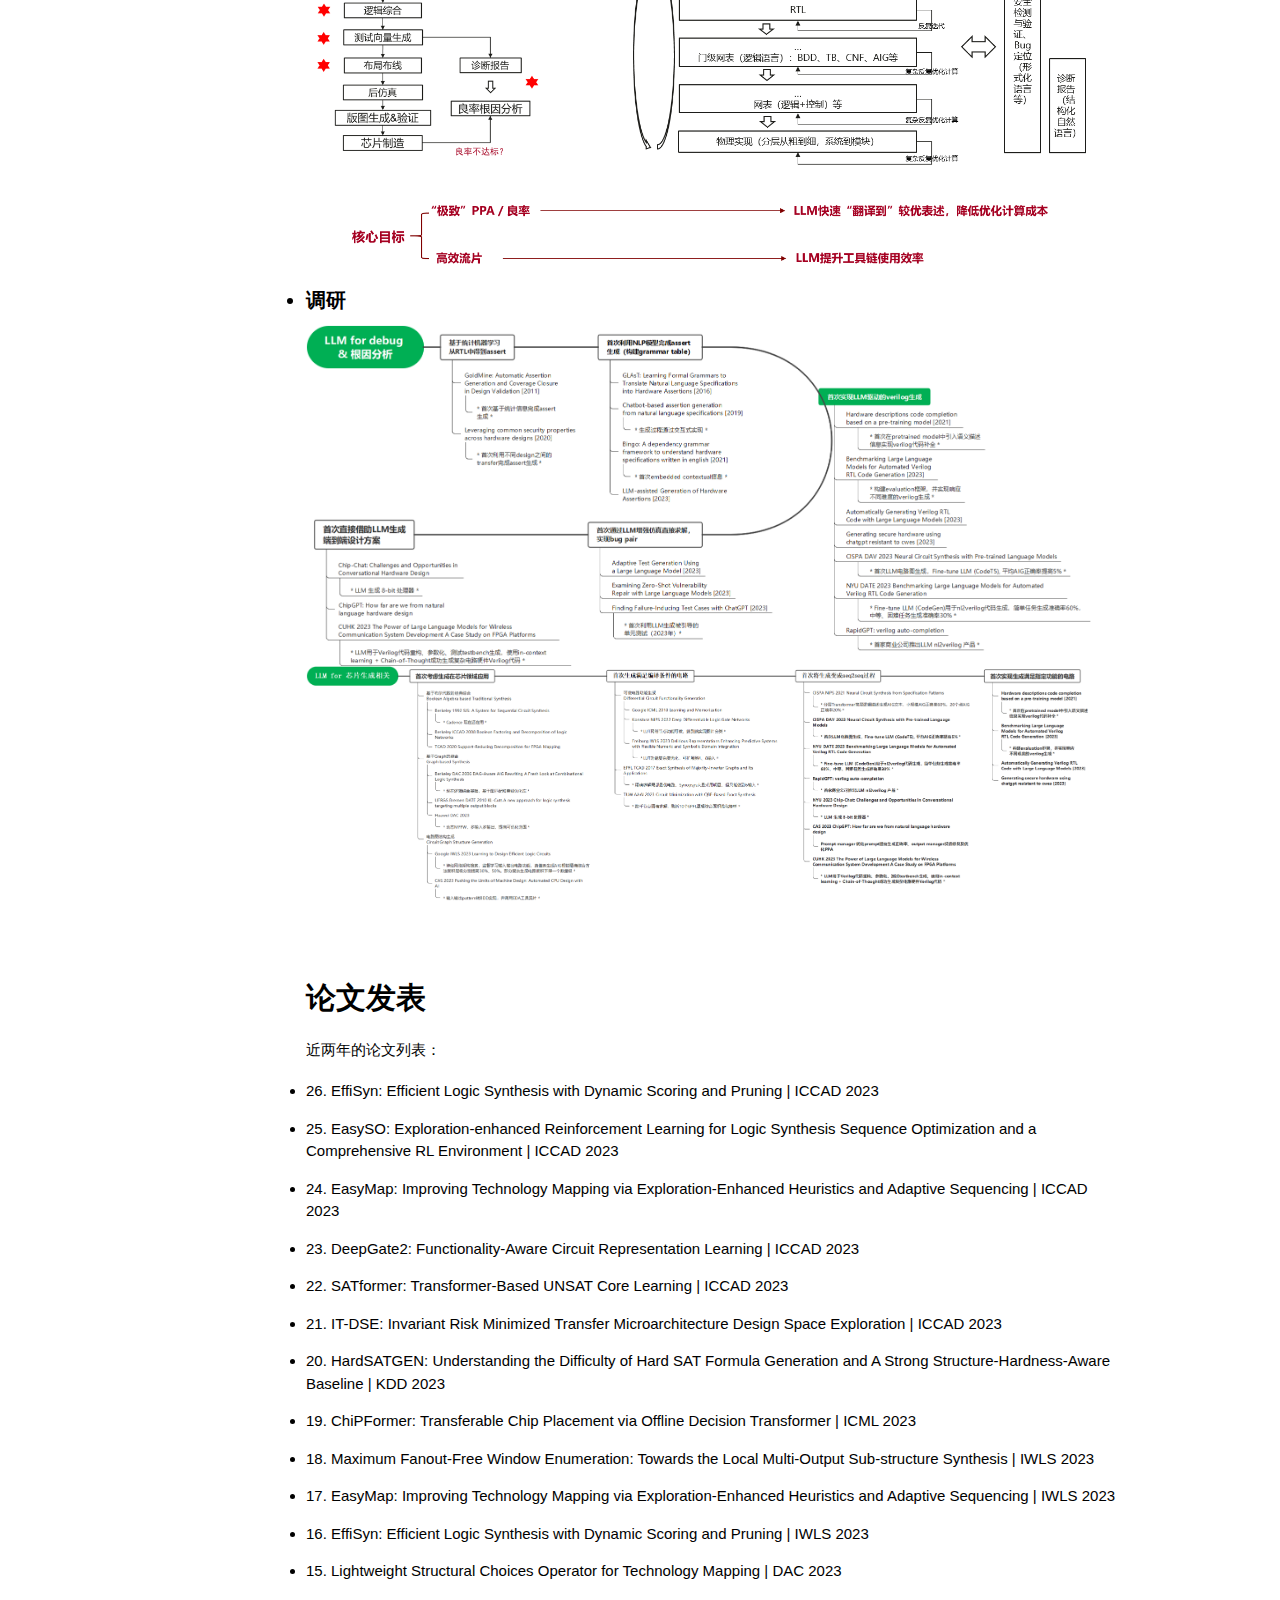
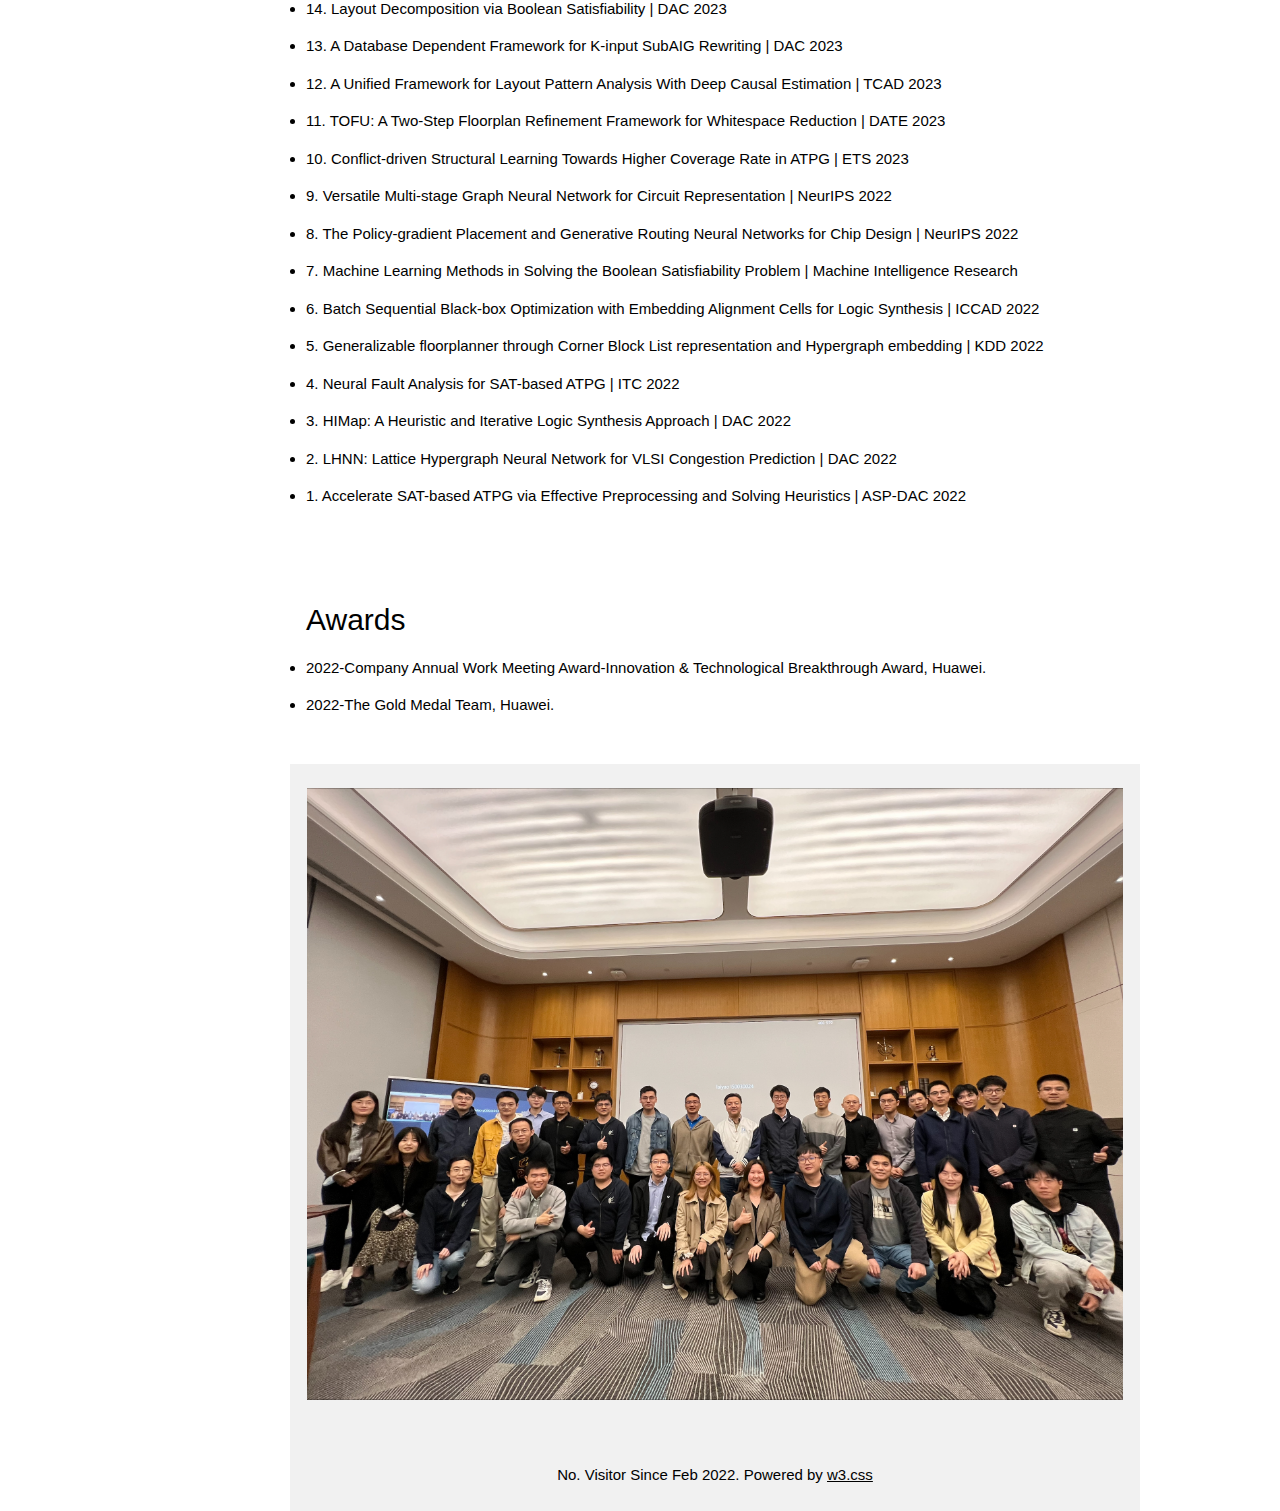
==== commit da975608: "Update index.html" ====
--- a/index.html
+++ b/index.html
@@ -103,7 +103,7 @@
 		
          <P><li> <a href="mailto:noahai4eda@huawei.com">Email</a>： noahai4eda@huawei.com</li></p>
 		 <P><li>工作地点：香港、深圳、北京</li></p>
-		 招聘全职/实习生，有AI/EDA顶会论文或者大型开源项目经历者优先
+		 招聘全职/研究员实习生，有AI/EDA顶会论文或者大型开源项目经历者优先
         </p>
         </tbody></table>
   </div>
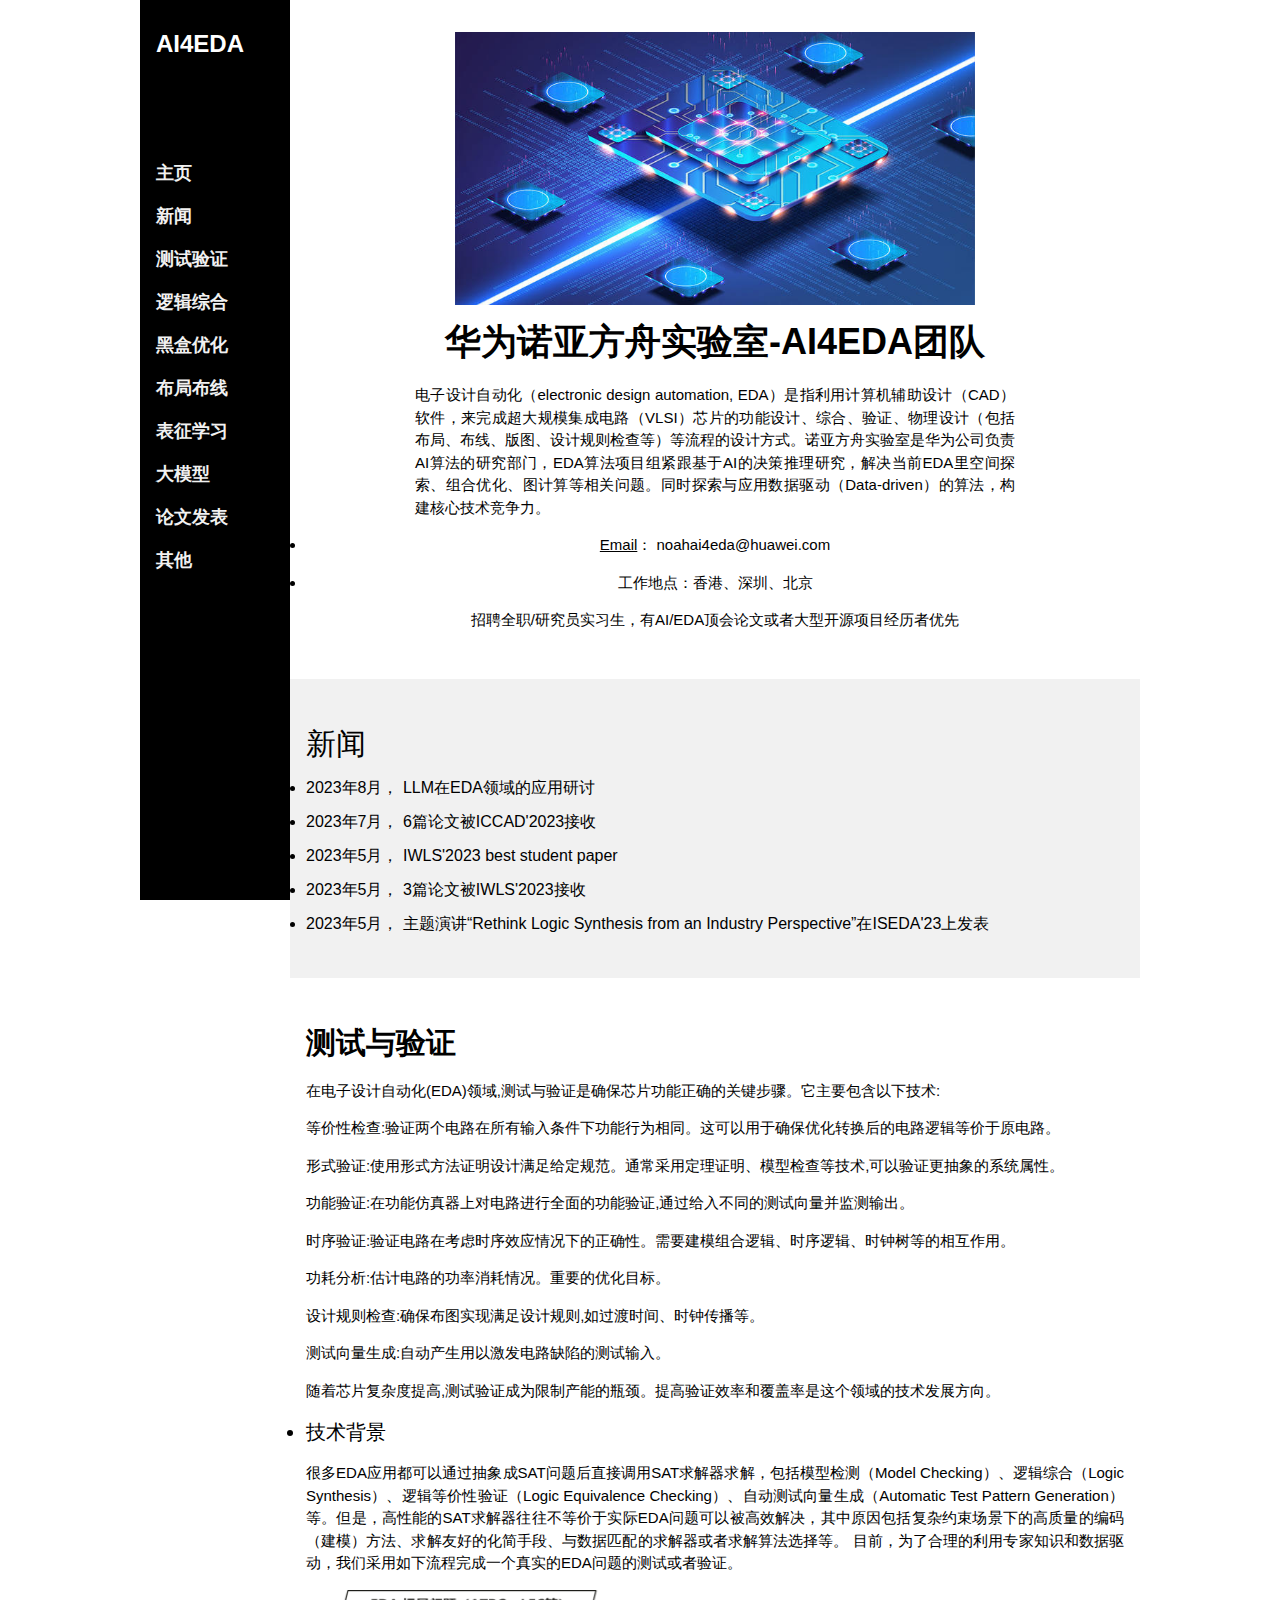
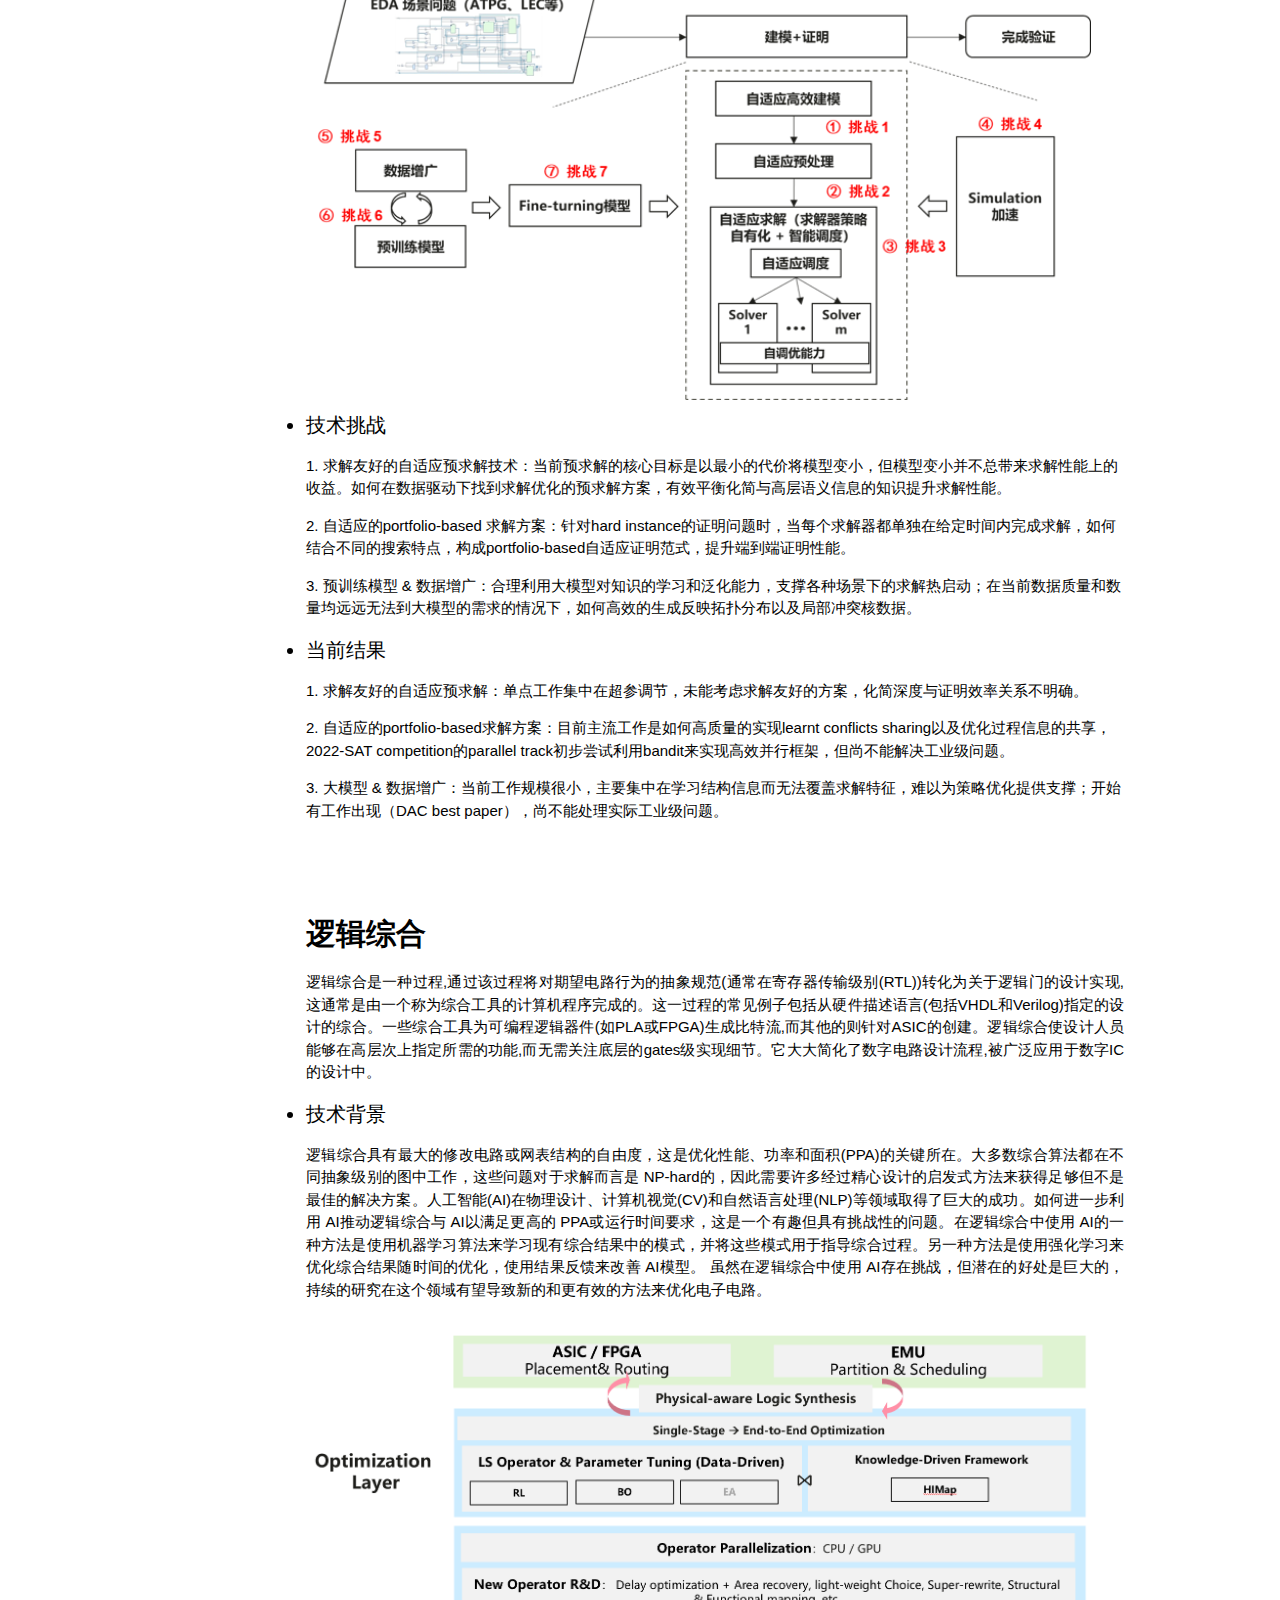
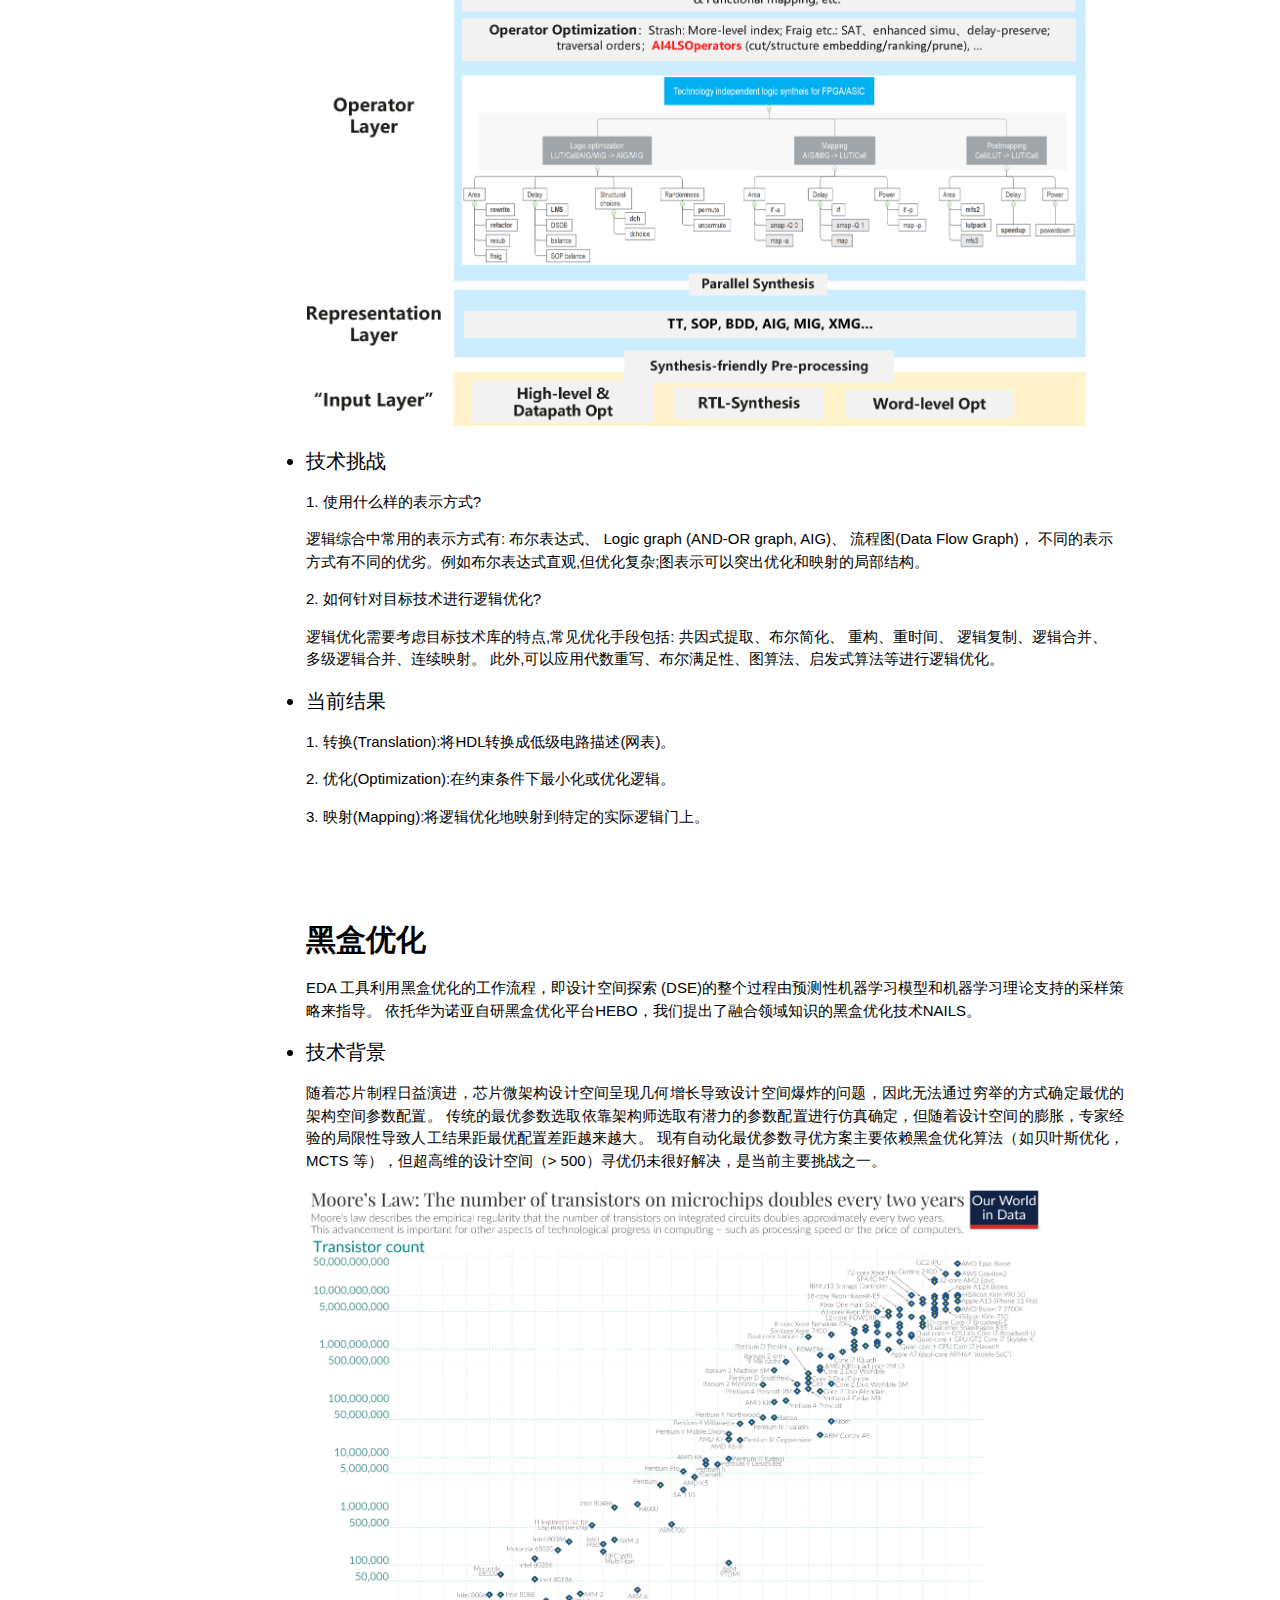
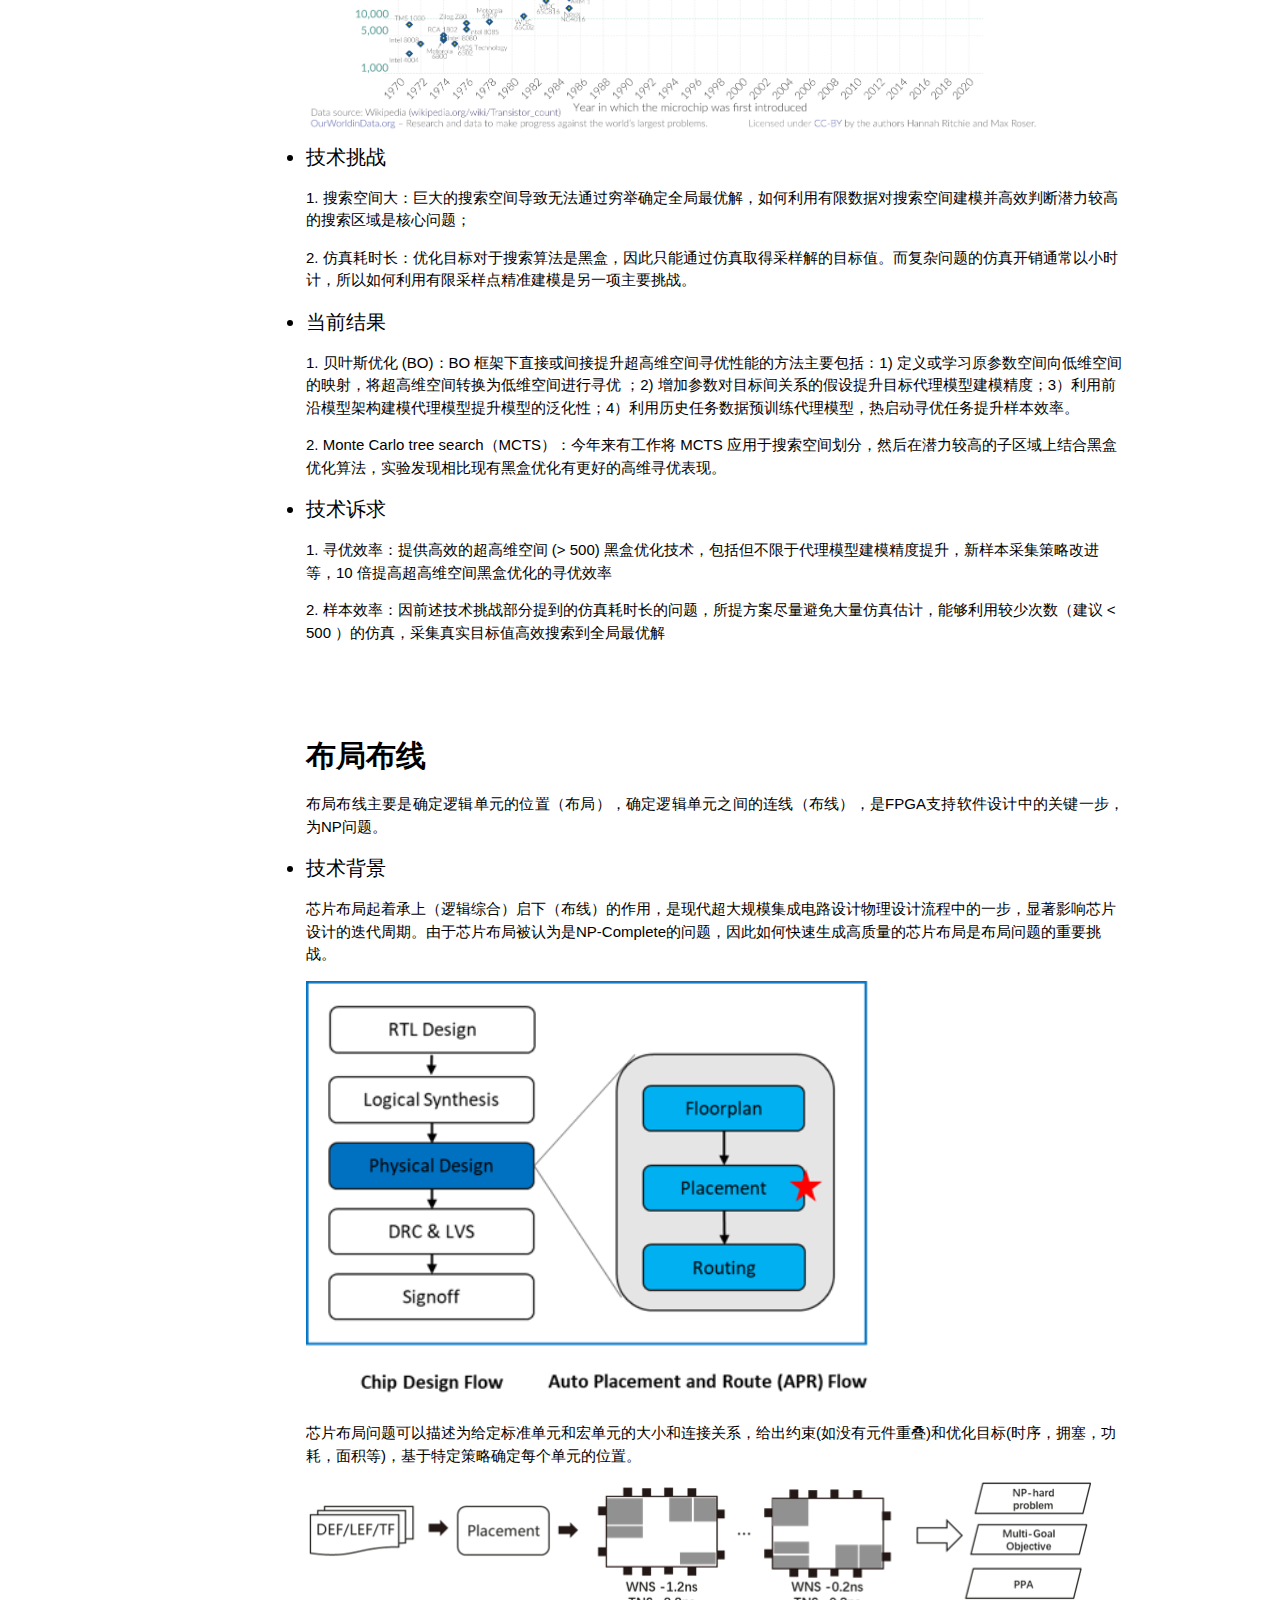
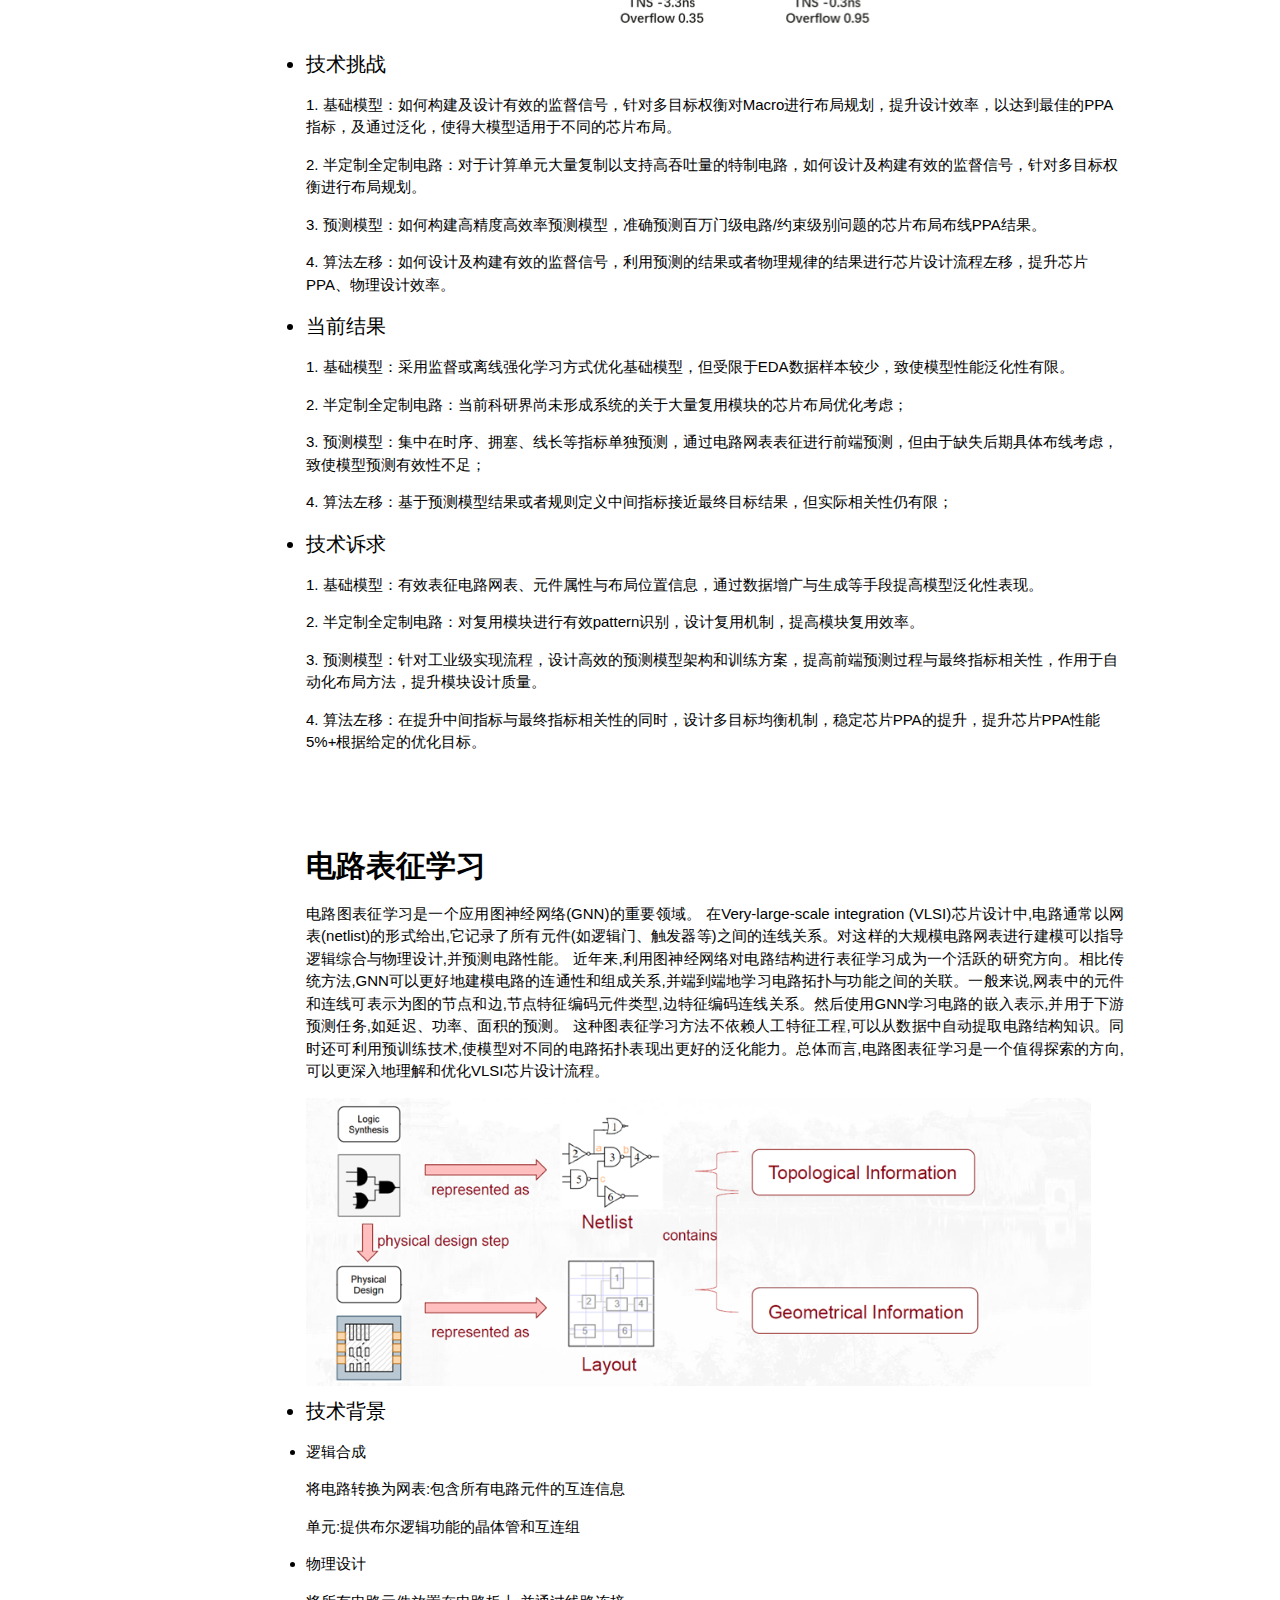
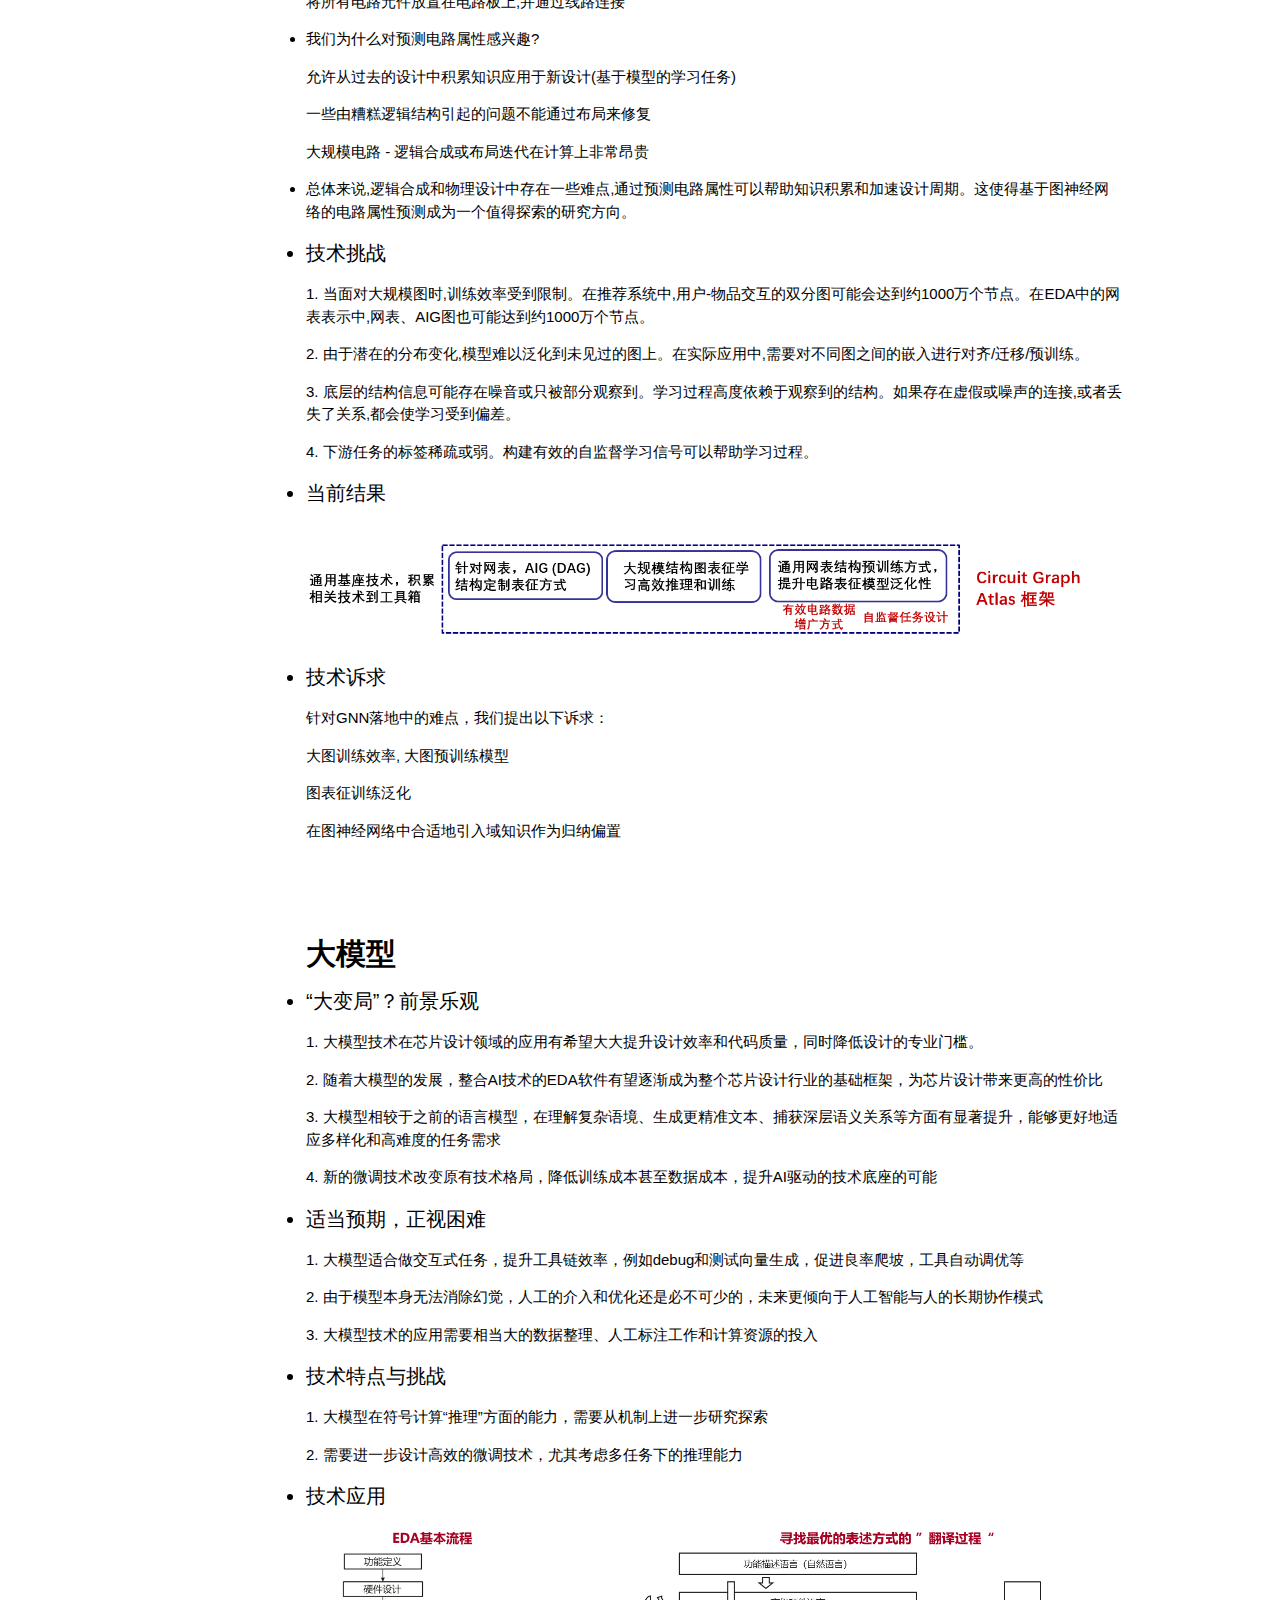
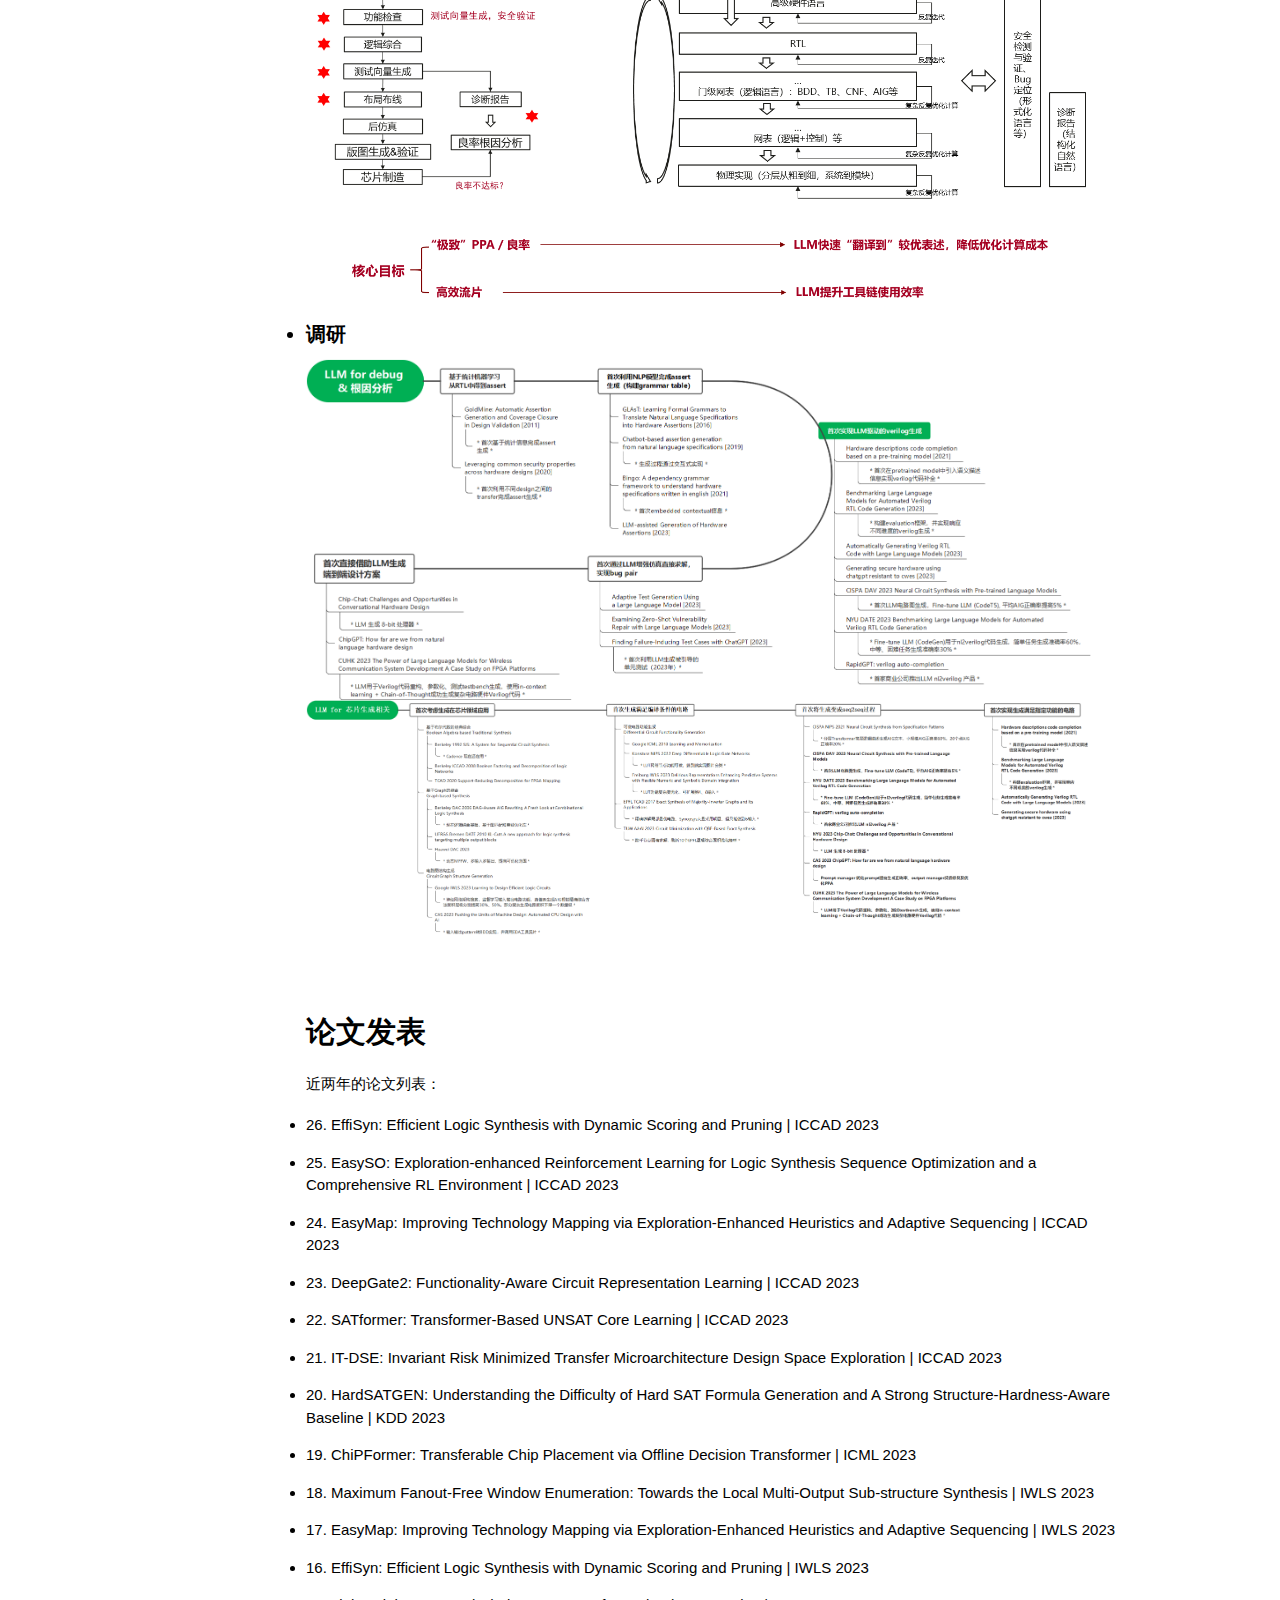
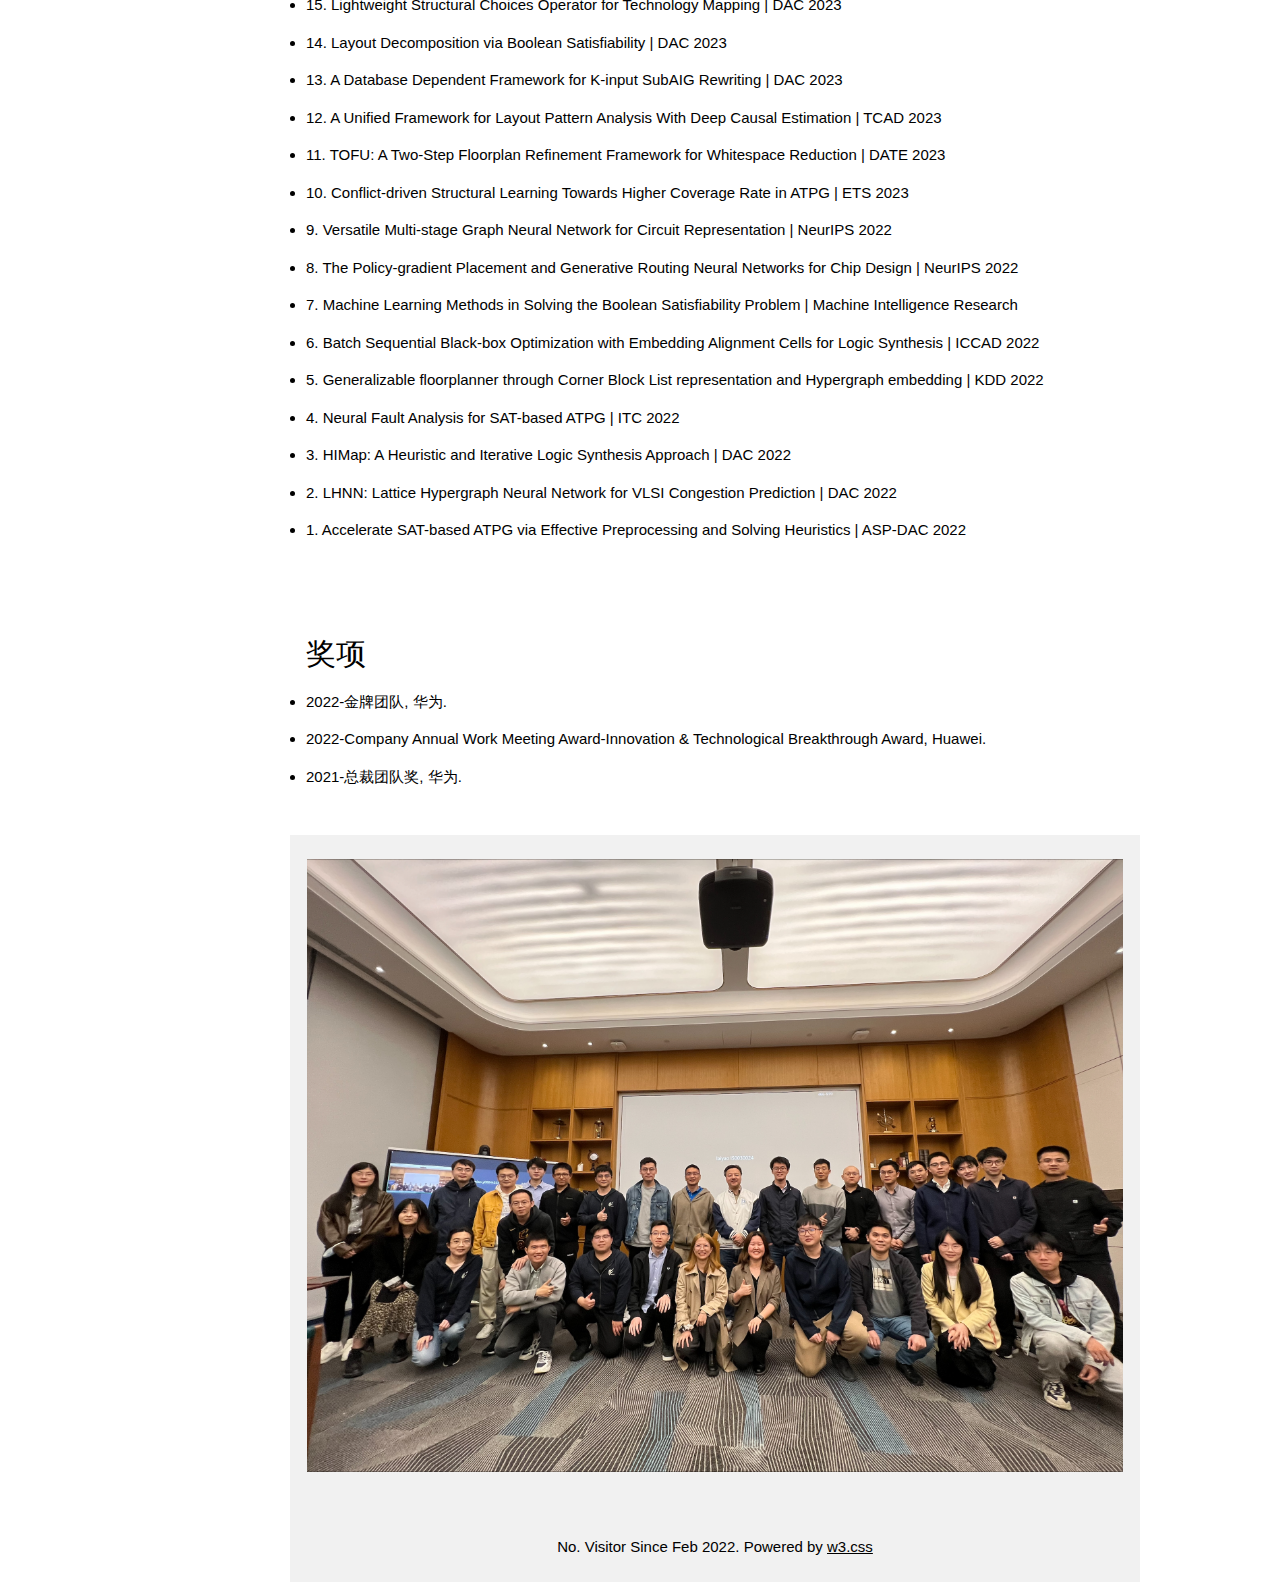
==== commit 17efece2: "Update index.html" ====
--- a/index.html
+++ b/index.html
@@ -114,6 +114,7 @@
    <h2>新闻</h2>
    	<h6><li>2023年8月， LLM在EDA领域的应用研讨</li></h6>
 	<h6><li>2023年7月， 6篇论文被ICCAD'2023接收</li></h6>
+	<h6><li>2023年5月， IWLS'2023 best student paper</li></h6>
 	<h6><li>2023年5月， 3篇论文被IWLS'2023接收</li></h6>
 	<h6><li>2023年5月， 主题演讲“Rethink Logic Synthesis from an Industry Perspective”在ISEDA'23上发表</li></h6>
   </div>
@@ -417,9 +418,10 @@
 
   <!-- The Awards Section -->
   <div class="w3-container w3-padding-32" id="award">
-    <h2>Awards</h2>
-    <p><li> 2022-Company Annual Work Meeting Award-Innovation & Technological Breakthrough Award, Huawei. </a></p>
-    <p><li> 2022-The Gold Medal Team, Huawei. </a></p>               
+    <h2>奖项</h2>
+	  <p><li> 2022-金牌团队, 华为. </a></p> 
+	  <p><li> 2022-Company Annual Work Meeting Award-Innovation & Technological Breakthrough Award, Huawei. </a></p>
+	  <p><li> 2021-总裁团队奖, 华为. </a></p>               
    
   </div>  
 
